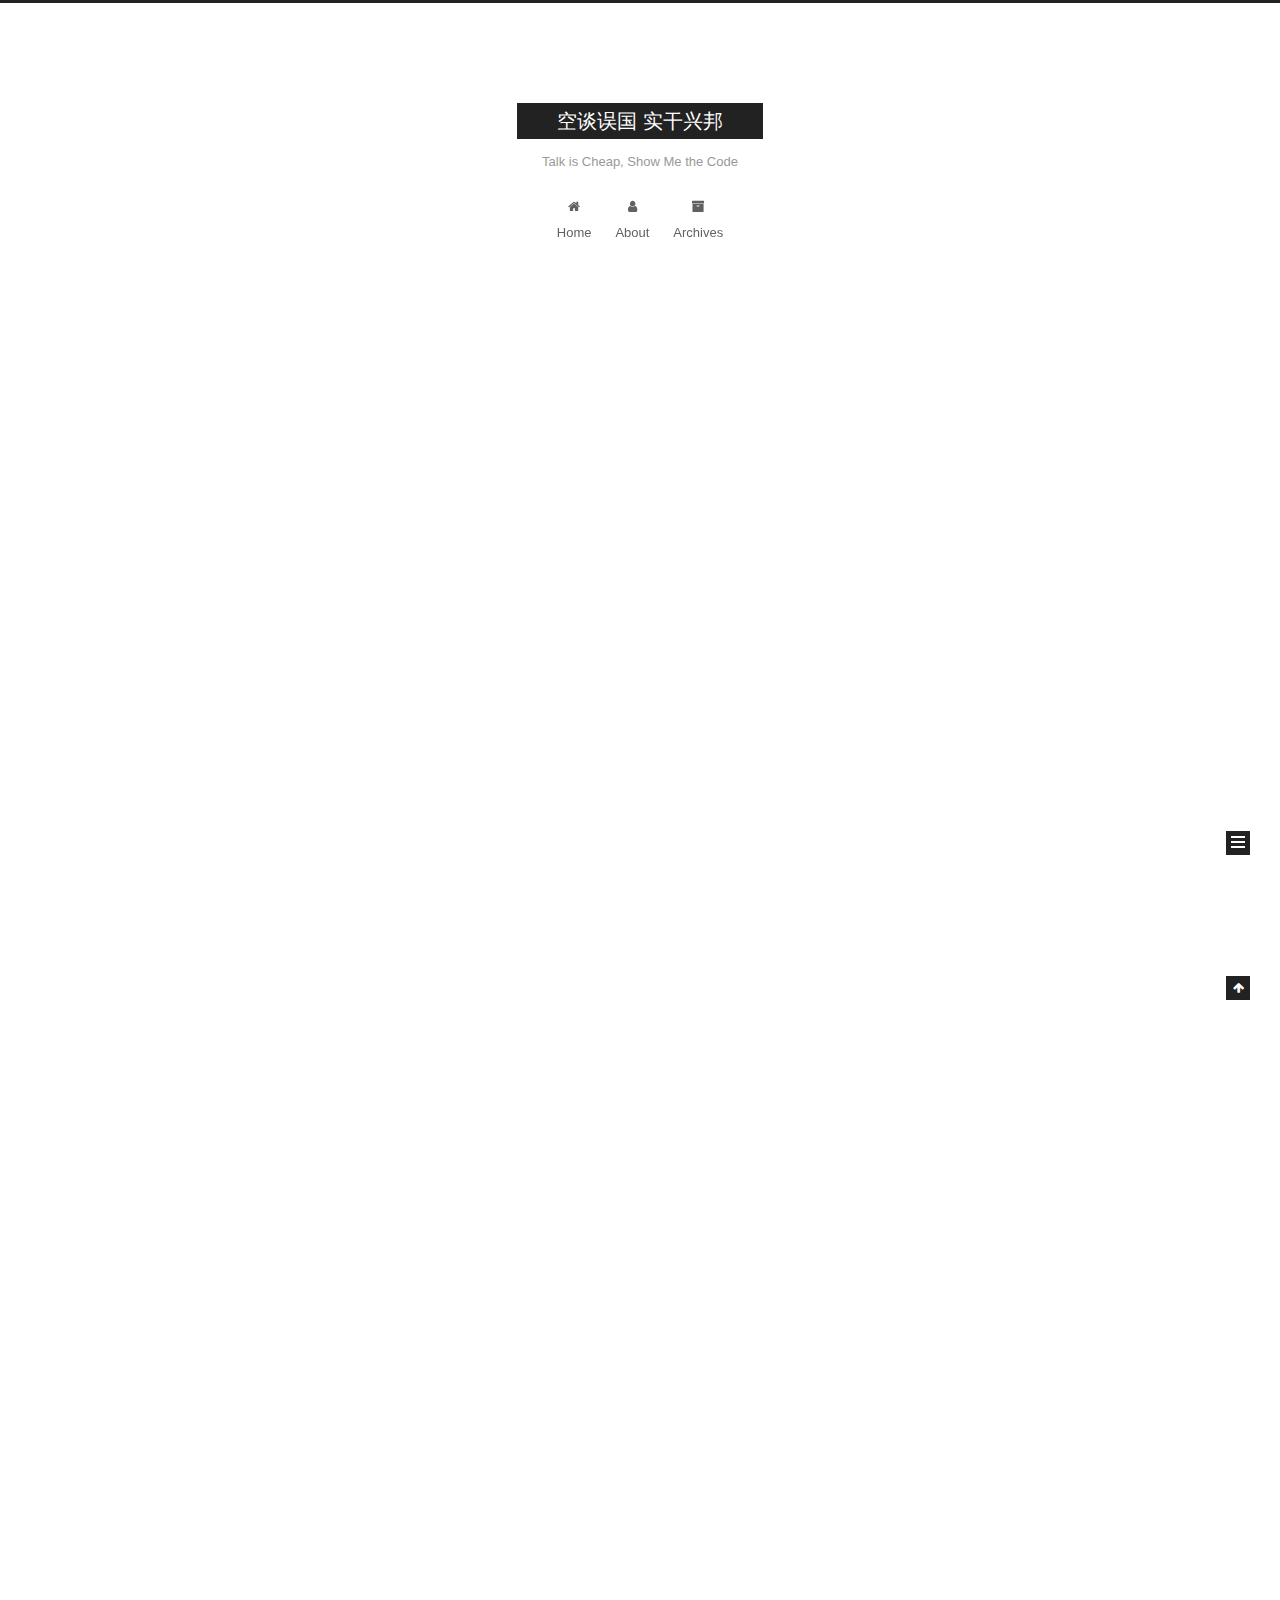
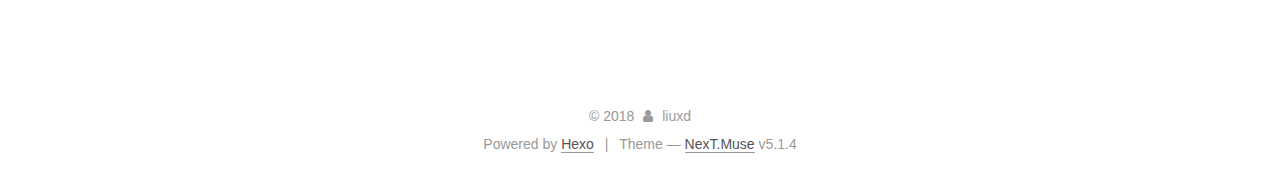
==== index.html @ ce214928 "Site updated: 2018-04-14 17:36:47" ====
<!DOCTYPE html>



  


<html class="theme-next muse use-motion" lang="">
<head>
  <meta charset="UTF-8"/>
<meta http-equiv="X-UA-Compatible" content="IE=edge" />
<meta name="viewport" content="width=device-width, initial-scale=1, maximum-scale=1"/>
<meta name="theme-color" content="#222">









<meta http-equiv="Cache-Control" content="no-transform" />
<meta http-equiv="Cache-Control" content="no-siteapp" />
















  
  
  <link href="/lib/fancybox/source/jquery.fancybox.css?v=2.1.5" rel="stylesheet" type="text/css" />







<link href="/lib/font-awesome/css/font-awesome.min.css?v=4.6.2" rel="stylesheet" type="text/css" />

<link href="/css/main.css?v=5.1.4" rel="stylesheet" type="text/css" />


  <link rel="apple-touch-icon" sizes="180x180" href="/images/apple-touch-icon-next.png?v=5.1.4">


  <link rel="icon" type="image/png" sizes="32x32" href="/images/favicon-32x32-next.png?v=5.1.4">


  <link rel="icon" type="image/png" sizes="16x16" href="/images/favicon-16x16-next.png?v=5.1.4">


  <link rel="mask-icon" href="/images/logo.svg?v=5.1.4" color="#222">





  <meta name="keywords" content="Hexo, NexT" />










<meta property="og:type" content="website">
<meta property="og:title" content="空谈误国 实干兴邦">
<meta property="og:url" content="https://github.com/LiuXiangdong/index.html">
<meta property="og:site_name" content="空谈误国 实干兴邦">
<meta property="og:locale" content="default">
<meta name="twitter:card" content="summary">
<meta name="twitter:title" content="空谈误国 实干兴邦">



<script type="text/javascript" id="hexo.configurations">
  var NexT = window.NexT || {};
  var CONFIG = {
    root: '/',
    scheme: 'Muse',
    version: '5.1.4',
    sidebar: {"position":"left","display":"post","offset":12,"b2t":false,"scrollpercent":false,"onmobile":false},
    fancybox: true,
    tabs: true,
    motion: {"enable":true,"async":false,"transition":{"post_block":"fadeIn","post_header":"slideDownIn","post_body":"slideDownIn","coll_header":"slideLeftIn","sidebar":"slideUpIn"}},
    duoshuo: {
      userId: '0',
      author: 'Author'
    },
    algolia: {
      applicationID: '',
      apiKey: '',
      indexName: '',
      hits: {"per_page":10},
      labels: {"input_placeholder":"Search for Posts","hits_empty":"We didn't find any results for the search: ${query}","hits_stats":"${hits} results found in ${time} ms"}
    }
  };
</script>



  <link rel="canonical" href="https://github.com/LiuXiangdong/"/>





  <title>空谈误国 实干兴邦</title>
  








</head>

<body itemscope itemtype="http://schema.org/WebPage" lang="default">

  
  
    
  

  <div class="container sidebar-position-left 
  page-home">
    <div class="headband"></div>

    <header id="header" class="header" itemscope itemtype="http://schema.org/WPHeader">
      <div class="header-inner"><div class="site-brand-wrapper">
  <div class="site-meta ">
    

    <div class="custom-logo-site-title">
      <a href="/"  class="brand" rel="start">
        <span class="logo-line-before"><i></i></span>
        <span class="site-title">空谈误国 实干兴邦</span>
        <span class="logo-line-after"><i></i></span>
      </a>
    </div>
      
        <p class="site-subtitle">Talk is Cheap, Show Me the Code</p>
      
  </div>

  <div class="site-nav-toggle">
    <button>
      <span class="btn-bar"></span>
      <span class="btn-bar"></span>
      <span class="btn-bar"></span>
    </button>
  </div>
</div>

<nav class="site-nav">
  

  
    <ul id="menu" class="menu">
      
        
        <li class="menu-item menu-item-home">
          <a href="/" rel="section">
            
              <i class="menu-item-icon fa fa-fw fa-home"></i> <br />
            
            Home
          </a>
        </li>
      
        
        <li class="menu-item menu-item-about">
          <a href="/about/" rel="section">
            
              <i class="menu-item-icon fa fa-fw fa-user"></i> <br />
            
            About
          </a>
        </li>
      
        
        <li class="menu-item menu-item-archives">
          <a href="/archives/" rel="section">
            
              <i class="menu-item-icon fa fa-fw fa-archive"></i> <br />
            
            Archives
          </a>
        </li>
      

      
    </ul>
  

  
</nav>



 </div>
    </header>

    <main id="main" class="main">
      <div class="main-inner">
        <div class="content-wrap">
          <div id="content" class="content">
            
  <section id="posts" class="posts-expand">
    
      

  

  
  
  

  <article class="post post-type-normal" itemscope itemtype="http://schema.org/Article">
  
  
  
  <div class="post-block">
    <link itemprop="mainEntityOfPage" href="https://github.com/LiuXiangdong/2018/04/14/okhttp-cache-01/">

    <span hidden itemprop="author" itemscope itemtype="http://schema.org/Person">
      <meta itemprop="name" content="liuxd">
      <meta itemprop="description" content="">
      <meta itemprop="image" content="/images/avatar.gif">
    </span>

    <span hidden itemprop="publisher" itemscope itemtype="http://schema.org/Organization">
      <meta itemprop="name" content="空谈误国 实干兴邦">
    </span>

    
      <header class="post-header">

        
        
          <h1 class="post-title" itemprop="name headline">
                
                <a class="post-title-link" href="/2018/04/14/okhttp-cache-01/" itemprop="url">okhttp-cache-01</a></h1>
        

        <div class="post-meta">
          <span class="post-time">
            
              <span class="post-meta-item-icon">
                <i class="fa fa-calendar-o"></i>
              </span>
              
                <span class="post-meta-item-text">Posted on</span>
              
              <time title="Post created" itemprop="dateCreated datePublished" datetime="2018-04-14T17:04:13+08:00">
                2018-04-14
              </time>
            

            

            
          </span>

          

          
            
          

          
          

          

          

          

        </div>
      </header>
    

    
    
    
    <div class="post-body" itemprop="articleBody">

      
      

      
        
          
            <hr>
<h2 id="title-OkHttp中的缓存（一）"><a href="#title-OkHttp中的缓存（一）" class="headerlink" title="title: OkHttp中的缓存（一）"></a>title: OkHttp中的缓存（一）</h2><blockquote>
<p>这篇文章是基于3.10.0版本的<a href="https://github.com/square/okhttp">OkHttp</a>缓存在Android系统上的使用分析，如有错误或不恰当的地方，真诚希望大家指出。也是我在博客中的第一篇文章，如有关于排版问题，也请大家不吝赐教</p>
</blockquote>
<h2 id="OkHttp缓存的基本使用："><a href="#OkHttp缓存的基本使用：" class="headerlink" title="OkHttp缓存的基本使用："></a>OkHttp缓存的基本使用：</h2><p>希望在OkHttp中开启缓存，只需要在构造OkHttpClient的时候创建一个Cache对象就可以了：<br><figure class="highlight java"><table><tr><td class="gutter"><pre><span class="line">1</span><br><span class="line">2</span><br><span class="line">3</span><br><span class="line">4</span><br></pre></td><td class="code"><pre><span class="line">……</span><br><span class="line">builder.cache(<span class="keyword">new</span> Cache(File directory, <span class="keyword">long</span> maxSize));</span><br><span class="line">……</span><br><span class="line">builder.build();</span><br></pre></td></tr></table></figure></p>
<p>在创建Cache对象的时候，构造器要传入两个参数</p>
<blockquote>
<p>1、directory：缓存响应存储到的文件夹；<br>2、maxSize：缓存响应数量最大值。</p>
</blockquote>
<p>你可以将缓存的位置指定为内部存储，或外部存储（<strong>外部存储需要考虑权限相关限制</strong>，而且不晓得会不会有人将缓存设置在外部存储上）</p>
<h2 id="OkHttp缓存概况"><a href="#OkHttp缓存概况" class="headerlink" title="OkHttp缓存概况"></a>OkHttp缓存概况</h2><p>OkHttp中的缓存功能主要由CacheInterceptor、CacheStrategy、Cache、DiskLruCache这几个类提供。</p>
<ul>
<li>CacheInterceptor作为OkHttp中的几个重要的拦截器之一，负责从缓存中读取数据、联网请求数据、联网验证缓存数据等等的整体流程。</li>
<li>CacheStrategy具有判断缓存的响应对于新的请求是否可用等功能。</li>
<li>Cache是与真正的缓存文件存储DiskLruCache打交道，并负责进行一些数据的统计，如写缓存成功次数、写缓存中断次数、网络请求次数、命中次数、请求次数。</li>
<li>DiskLruCache具有将缓存写入到文件中等功能。</li>
</ul>
<p>在阅读源码之前，我们可以自己考虑一下，如果自己设计一个HTTP缓存的功能，它应该包含哪些基本功能和流程。<br>首先，要缓存响应并且当应用重新启动的时候，响应还不能消失，所以响应不能缓存在内存中，我们需要将文件持久化到设备中，作为文件进行存储是我们的一个选择。我们可以选择将所有的响应都缓存到一个文件中去，但是这样解析起来有难度，而且不利于单个响应的删除和更新，所以我们需要采用将每个响应缓存到不同的文件中去这种方式。<br>当我们希望在缓存中查找某个请求对应的响应的时候，我们希望可以快速定位到某个文件，而遍历缓存位置的所有文件是个不怎么高效的办法，所以我们希望在查找缓存之前，先把我们已经缓存的响应以某种方式映射到内存中的Map中去。而我们的缓存也不是无限大的，所以我们倾向于缓存一个最大数量的响应。事实上OkHttp也是这样做的，在上边的Cache中第二个参数maxSize就指定了缓存大小，也就是能缓存的响应数量最大值。那这样的话，当缓存已经达到极限，如果有新的响应需要缓存，那么我们势必会将缓存中现有的响应删除一个，而究竟删除哪一个一般是采用LRU算法，也就是删除最近最久未使用的那一个。既是个Map，也支持LRU算法，那么这个Map的类型应该是个LinkedHashMap。<br>接下来我们就可以通过这个LinkedHashMap快速定位到缓存的响应啦。不过，就算我们获取到了缓存的响应，也不一定就直接可以使用，因为缓存的响应可能已经不可使用了，关于缓存是否可用的定义可以参考RFC7234。如果缓存的响应不可用，我们还需要联网去获取最新的响应。所以我们需要有个辅助类来判断缓存的响应是否可用。<br>嗯，大致的流程就是这样啦，然后我们再注意一些细节，一个HTTP的缓存就诞生啦。<br><img src="okhttp-cache-01/okhttp-cache-01-01.jpg" alt="image"><br><img src="okhttp-cache-01/okhttp-cache-01-02.jpg" alt="image"><br><img src="okhttp-cache-01/okhttp-cache-01-03.jpg" alt="image"></p>
<blockquote>
<p>哈哈，图片来自网络，侵删。</p>
</blockquote>
<p>然后，我们深入OkHttp的源码，看看这些细节。</p>

          
        
      
    </div>
    
    
    

    

    

    

    <footer class="post-footer">
      

      

      

      
      
        <div class="post-eof"></div>
      
    </footer>
  </div>
  
  
  
  </article>


    
      

  

  
  
  

  <article class="post post-type-normal" itemscope itemtype="http://schema.org/Article">
  
  
  
  <div class="post-block">
    <link itemprop="mainEntityOfPage" href="https://github.com/LiuXiangdong/2018/04/13/hello-world/">

    <span hidden itemprop="author" itemscope itemtype="http://schema.org/Person">
      <meta itemprop="name" content="liuxd">
      <meta itemprop="description" content="">
      <meta itemprop="image" content="/images/avatar.gif">
    </span>

    <span hidden itemprop="publisher" itemscope itemtype="http://schema.org/Organization">
      <meta itemprop="name" content="空谈误国 实干兴邦">
    </span>

    
      <header class="post-header">

        
        
          <h1 class="post-title" itemprop="name headline">
                
                <a class="post-title-link" href="/2018/04/13/hello-world/" itemprop="url">Hello World</a></h1>
        

        <div class="post-meta">
          <span class="post-time">
            
              <span class="post-meta-item-icon">
                <i class="fa fa-calendar-o"></i>
              </span>
              
                <span class="post-meta-item-text">Posted on</span>
              
              <time title="Post created" itemprop="dateCreated datePublished" datetime="2018-04-13T23:37:17+08:00">
                2018-04-13
              </time>
            

            

            
          </span>

          

          
            
          

          
          

          

          

          

        </div>
      </header>
    

    
    
    
    <div class="post-body" itemprop="articleBody">

      
      

      
        
          
            <p>Welcome to <a href="https://hexo.io/" target="_blank" rel="noopener">Hexo</a>! This is your very first post. Check <a href="https://hexo.io/docs/" target="_blank" rel="noopener">documentation</a> for more info. If you get any problems when using Hexo, you can find the answer in <a href="https://hexo.io/docs/troubleshooting.html" target="_blank" rel="noopener">troubleshooting</a> or you can ask me on <a href="https://github.com/hexojs/hexo/issues">GitHub</a>.</p>
<h2 id="Quick-Start"><a href="#Quick-Start" class="headerlink" title="Quick Start"></a>Quick Start</h2><h3 id="Create-a-new-post"><a href="#Create-a-new-post" class="headerlink" title="Create a new post"></a>Create a new post</h3><figure class="highlight bash"><table><tr><td class="gutter"><pre><span class="line">1</span><br></pre></td><td class="code"><pre><span class="line">$ hexo new <span class="string">"My New Post"</span></span><br></pre></td></tr></table></figure>
<p>More info: <a href="https://hexo.io/docs/writing.html" target="_blank" rel="noopener">Writing</a></p>
<h3 id="Run-server"><a href="#Run-server" class="headerlink" title="Run server"></a>Run server</h3><figure class="highlight bash"><table><tr><td class="gutter"><pre><span class="line">1</span><br></pre></td><td class="code"><pre><span class="line">$ hexo server</span><br></pre></td></tr></table></figure>
<p>More info: <a href="https://hexo.io/docs/server.html" target="_blank" rel="noopener">Server</a></p>
<h3 id="Generate-static-files"><a href="#Generate-static-files" class="headerlink" title="Generate static files"></a>Generate static files</h3><figure class="highlight bash"><table><tr><td class="gutter"><pre><span class="line">1</span><br></pre></td><td class="code"><pre><span class="line">$ hexo generate</span><br></pre></td></tr></table></figure>
<p>More info: <a href="https://hexo.io/docs/generating.html" target="_blank" rel="noopener">Generating</a></p>
<h3 id="Deploy-to-remote-sites"><a href="#Deploy-to-remote-sites" class="headerlink" title="Deploy to remote sites"></a>Deploy to remote sites</h3><figure class="highlight bash"><table><tr><td class="gutter"><pre><span class="line">1</span><br></pre></td><td class="code"><pre><span class="line">$ hexo deploy</span><br></pre></td></tr></table></figure>
<p>More info: <a href="https://hexo.io/docs/deployment.html" target="_blank" rel="noopener">Deployment</a></p>

          
        
      
    </div>
    
    
    

    

    

    

    <footer class="post-footer">
      

      

      

      
      
        <div class="post-eof"></div>
      
    </footer>
  </div>
  
  
  
  </article>


    
  </section>

  


          </div>
          


          

        </div>
        
          
  
  <div class="sidebar-toggle">
    <div class="sidebar-toggle-line-wrap">
      <span class="sidebar-toggle-line sidebar-toggle-line-first"></span>
      <span class="sidebar-toggle-line sidebar-toggle-line-middle"></span>
      <span class="sidebar-toggle-line sidebar-toggle-line-last"></span>
    </div>
  </div>

  <aside id="sidebar" class="sidebar">
    
    <div class="sidebar-inner">

      

      

      <section class="site-overview-wrap sidebar-panel sidebar-panel-active">
        <div class="site-overview">
          <div class="site-author motion-element" itemprop="author" itemscope itemtype="http://schema.org/Person">
            
              <p class="site-author-name" itemprop="name">liuxd</p>
              <p class="site-description motion-element" itemprop="description"></p>
          </div>

          <nav class="site-state motion-element">

            
              <div class="site-state-item site-state-posts">
              
                <a href="/archives/">
              
                  <span class="site-state-item-count">2</span>
                  <span class="site-state-item-name">posts</span>
                </a>
              </div>
            

            

            

          </nav>

          

          
            <div class="links-of-author motion-element">
                
                  <span class="links-of-author-item">
                    <a href="https://github.com/LiuXiangdong" target="_blank" title="GitHub">
                      
                        <i class="fa fa-fw fa-github"></i>GitHub</a>
                  </span>
                
            </div>
          

          
          

          
          

          

        </div>
      </section>

      

      

    </div>
  </aside>


        
      </div>
    </main>

    <footer id="footer" class="footer">
      <div class="footer-inner">
        <div class="copyright">&copy; <span itemprop="copyrightYear">2018</span>
  <span class="with-love">
    <i class="fa fa-user"></i>
  </span>
  <span class="author" itemprop="copyrightHolder">liuxd</span>

  
</div>


  <div class="powered-by">Powered by <a class="theme-link" target="_blank" href="https://hexo.io">Hexo</a></div>



  <span class="post-meta-divider">|</span>



  <div class="theme-info">Theme &mdash; <a class="theme-link" target="_blank" href="https://github.com/iissnan/hexo-theme-next">NexT.Muse</a> v5.1.4</div>




        







        
      </div>
    </footer>

    
      <div class="back-to-top">
        <i class="fa fa-arrow-up"></i>
        
      </div>
    

    

  </div>

  

<script type="text/javascript">
  if (Object.prototype.toString.call(window.Promise) !== '[object Function]') {
    window.Promise = null;
  }
</script>









  












  
  
    <script type="text/javascript" src="/lib/jquery/index.js?v=2.1.3"></script>
  

  
  
    <script type="text/javascript" src="/lib/fastclick/lib/fastclick.min.js?v=1.0.6"></script>
  

  
  
    <script type="text/javascript" src="/lib/jquery_lazyload/jquery.lazyload.js?v=1.9.7"></script>
  

  
  
    <script type="text/javascript" src="/lib/velocity/velocity.min.js?v=1.2.1"></script>
  

  
  
    <script type="text/javascript" src="/lib/velocity/velocity.ui.min.js?v=1.2.1"></script>
  

  
  
    <script type="text/javascript" src="/lib/fancybox/source/jquery.fancybox.pack.js?v=2.1.5"></script>
  


  


  <script type="text/javascript" src="/js/src/utils.js?v=5.1.4"></script>

  <script type="text/javascript" src="/js/src/motion.js?v=5.1.4"></script>



  
  

  

  


  <script type="text/javascript" src="/js/src/bootstrap.js?v=5.1.4"></script>



  


  




	





  





  












  





  

  

  

  
  

  

  

  

</body>
</html>
---- css/main.css ----
/* normalize.css v3.0.2 | MIT License | git.io/normalize */
html {
  font-family: sans-serif; /* 1 */
  -ms-text-size-adjust: 100%; /* 2 */
  -webkit-text-size-adjust: 100%; /* 2 */
}
body {
  margin: 0;
}
article,
aside,
details,
figcaption,
figure,
footer,
header,
hgroup,
main,
menu,
nav,
section,
summary {
  display: block;
}
audio,
canvas,
progress,
video {
  display: inline-block; /* 1 */
  vertical-align: baseline; /* 2 */
}
audio:not([controls]) {
  display: none;
  height: 0;
}
[hidden],
template {
  display: none;
}
a {
  background-color: transparent;
}
a:active,
a:hover {
  outline: 0;
}
abbr[title] {
  border-bottom: 1px dotted;
}
b,
strong {
  font-weight: bold;
}
dfn {
  font-style: italic;
}
h1 {
  font-size: 2em;
  margin: 0.67em 0;
}
mark {
  background: #ff0;
  color: #000;
}
small {
  font-size: 80%;
}
sub,
sup {
  font-size: 75%;
  line-height: 0;
  position: relative;
  vertical-align: baseline;
}
sup {
  top: -0.5em;
}
sub {
  bottom: -0.25em;
}
img {
  border: 0;
}
svg:not(:root) {
  overflow: hidden;
}
figure {
  margin: 1em 40px;
}
hr {
  -moz-box-sizing: content-box;
  box-sizing: content-box;
  height: 0;
}
pre {
  overflow: auto;
}
code,
kbd,
pre,
samp {
  font-family: monospace, monospace;
  font-size: 1em;
}
button,
input,
optgroup,
select,
textarea {
  color: inherit; /* 1 */
  font: inherit; /* 2 */
  margin: 0; /* 3 */
}
button {
  overflow: visible;
}
button,
select {
  text-transform: none;
}
button,
html input[type="button"],
input[type="reset"],
input[type="submit"] {
  -webkit-appearance: button; /* 2 */
  cursor: pointer; /* 3 */
}
button[disabled],
html input[disabled] {
  cursor: default;
}
button::-moz-focus-inner,
input::-moz-focus-inner {
  border: 0;
  padding: 0;
}
input {
  line-height: normal;
}
input[type="checkbox"],
input[type="radio"] {
  box-sizing: border-box; /* 1 */
  padding: 0; /* 2 */
}
input[type="number"]::-webkit-inner-spin-button,
input[type="number"]::-webkit-outer-spin-button {
  height: auto;
}
input[type="search"] {
  -webkit-appearance: textfield; /* 1 */
  -moz-box-sizing: content-box;
  -webkit-box-sizing: content-box; /* 2 */
  box-sizing: content-box;
}
input[type="search"]::-webkit-search-cancel-button,
input[type="search"]::-webkit-search-decoration {
  -webkit-appearance: none;
}
fieldset {
  border: 1px solid #c0c0c0;
  margin: 0 2px;
  padding: 0.35em 0.625em 0.75em;
}
legend {
  border: 0; /* 1 */
  padding: 0; /* 2 */
}
textarea {
  overflow: auto;
}
optgroup {
  font-weight: bold;
}
table {
  border-collapse: collapse;
  border-spacing: 0;
}
td,
th {
  padding: 0;
}
::selection {
  background: #262a30;
  color: #fff;
}
body {
  position: relative;
  font-family: 'Lato', "PingFang SC", "Microsoft YaHei", sans-serif;
  font-size: 14px;
  line-height: 2;
  color: #555;
  background: #fff;
}
@media (max-width: 767px) {
  body {
    padding-right: 0 !important;
  }
}
@media (min-width: 768px) and (max-width: 991px) {
  body {
    padding-right: 0 !important;
  }
}
@media (min-width: 1600px) {
  body {
    font-size: 16px;
  }
}
h1,
h2,
h3,
h4,
h5,
h6 {
  margin: 0;
  padding: 0;
  font-weight: bold;
  line-height: 1.5;
  font-family: 'Lato', "PingFang SC", "Microsoft YaHei", sans-serif;
}
h2,
h3,
h4,
h5,
h6 {
  margin: 20px 0 15px;
}
h1 {
  font-size: 22px;
}
@media (max-width: 767px) {
  h1 {
    font-size: 18px;
  }
}
h2 {
  font-size: 20px;
}
@media (max-width: 767px) {
  h2 {
    font-size: 16px;
  }
}
h3 {
  font-size: 18px;
}
@media (max-width: 767px) {
  h3 {
    font-size: 14px;
  }
}
h4 {
  font-size: 16px;
}
@media (max-width: 767px) {
  h4 {
    font-size: 12px;
  }
}
h5 {
  font-size: 14px;
}
@media (max-width: 767px) {
  h5 {
    font-size: 10px;
  }
}
h6 {
  font-size: 12px;
}
@media (max-width: 767px) {
  h6 {
    font-size: 8px;
  }
}
p {
  margin: 0 0 20px 0;
}
a {
  color: #555;
  text-decoration: none;
  outline: none;
  border-bottom: 1px solid #999;
  word-wrap: break-word;
}
a:hover {
  color: #222;
  border-bottom-color: #222;
}
blockquote {
  margin: 0;
  padding: 0;
}
img {
  display: block;
  margin: auto;
  max-width: 100%;
  height: auto;
}
hr {
  margin: 40px 0;
  height: 3px;
  border: none;
  background-color: #ddd;
  background-image: repeating-linear-gradient(-45deg, #fff, #fff 4px, transparent 4px, transparent 8px);
}
blockquote {
  padding: 0 15px;
  color: #666;
  border-left: 4px solid #ddd;
}
blockquote cite::before {
  content: "-";
  padding: 0 5px;
}
dt {
  font-weight: 700;
}
dd {
  margin: 0;
  padding: 0;
}
kbd {
  border: 1px solid #ccc;
  border-radius: 0.2em;
  box-shadow: 0.1em 0.1em 0.2em rgba(0,0,0,0.1);
  background-color: #f9f9f9;
  font-family: inherit;
  background-image: -webkit-linear-gradient(top, #eee, #fff, #eee);
  padding: 0.1em 0.3em;
  white-space: nowrap;
}
.text-left {
  text-align: left;
}
.text-center {
  text-align: center;
}
.text-right {
  text-align: right;
}
.text-justify {
  text-align: justify;
}
.text-nowrap {
  white-space: nowrap;
}
.text-lowercase {
  text-transform: lowercase;
}
.text-uppercase {
  text-transform: uppercase;
}
.text-capitalize {
  text-transform: capitalize;
}
.center-block {
  display: block;
  margin-left: auto;
  margin-right: auto;
}
.clearfix:before,
.clearfix:after {
  content: " ";
  display: table;
}
.clearfix:after {
  clear: both;
}
.pullquote {
  width: 45%;
}
.pullquote.left {
  float: left;
  margin-left: 5px;
  margin-right: 10px;
}
.pullquote.right {
  float: right;
  margin-left: 10px;
  margin-right: 5px;
}
.affix.affix.affix {
  position: fixed;
}
.translation {
  margin-top: -20px;
  font-size: 14px;
  color: #999;
}
.scrollbar-measure {
  width: 100px;
  height: 100px;
  overflow: scroll;
  position: absolute;
  top: -9999px;
}
.use-motion .motion-element {
  opacity: 0;
}
table {
  margin: 20px 0;
  width: 100%;
  border-collapse: collapse;
  border-spacing: 0;
  border: 1px solid #ddd;
  font-size: 14px;
  table-layout: fixed;
  word-wrap: break-all;
}
table>tbody>tr:nth-of-type(odd) {
  background-color: #f9f9f9;
}
table>tbody>tr:hover {
  background-color: #f5f5f5;
}
caption,
th,
td {
  padding: 8px;
  text-align: left;
  vertical-align: middle;
  font-weight: normal;
}
th,
td {
  border-bottom: 3px solid #ddd;
  border-right: 1px solid #eee;
}
th {
  padding-bottom: 10px;
  font-weight: 700;
}
td {
  border-bottom-width: 1px;
}
html,
body {
  height: 100%;
}
.container {
  position: relative;
  min-height: 100%;
}
.header-inner {
  margin: 0 auto;
  padding: 100px 0 70px;
  width: 700px;
}
@media (min-width: 1600px) {
  .container .header-inner {
    width: 900px;
  }
}
.main {
  padding-bottom: 150px;
}
.main-inner {
  margin: 0 auto;
  width: 700px;
}
@media (min-width: 1600px) {
  .container .main-inner {
    width: 900px;
  }
}
.footer {
  position: absolute;
  left: 0;
  bottom: 0;
  width: 100%;
  min-height: 50px;
}
.footer-inner {
  box-sizing: border-box;
  margin: 20px auto;
  width: 700px;
}
@media (min-width: 1600px) {
  .container .footer-inner {
    width: 900px;
  }
}
pre,
.highlight {
  overflow: auto;
  margin: 20px 0;
  padding: 0;
  font-size: 13px;
  color: #4d4d4c;
  background: #f7f7f7;
  line-height: 1.6;
}
pre,
code {
  font-family: consolas, Menlo, "PingFang SC", "Microsoft YaHei", monospace;
}
code {
  padding: 2px 4px;
  word-wrap: break-word;
  color: #555;
  background: #eee;
  border-radius: 3px;
  font-size: 13px;
}
pre {
  padding: 10px;
}
pre code {
  padding: 0;
  color: #4d4d4c;
  background: none;
  text-shadow: none;
}
.highlight {
  border-radius: 1px;
}
.highlight pre {
  border: none;
  margin: 0;
  padding: 10px 0;
}
.highlight table {
  margin: 0;
  width: auto;
  border: none;
}
.highlight td {
  border: none;
  padding: 0;
}
.highlight figcaption {
  font-size: 1em;
  color: #4d4d4c;
  line-height: 1em;
  margin-bottom: 1em;
}
.highlight figcaption:before,
.highlight figcaption:after {
  content: " ";
  display: table;
}
.highlight figcaption:after {
  clear: both;
}
.highlight figcaption a {
  float: right;
  color: #4d4d4c;
}
.highlight figcaption a:hover {
  border-bottom-color: #4d4d4c;
}
.highlight .gutter pre {
  padding-left: 10px;
  padding-right: 10px;
  color: #869194;
  text-align: right;
  background-color: #eff2f3;
}
.highlight .code pre {
  width: 100%;
  padding-left: 10px;
  padding-right: 10px;
  background-color: #f7f7f7;
}
.highlight .line {
  height: 20px;
}
.gutter {
  -webkit-user-select: none;
  -moz-user-select: none;
  -ms-user-select: none;
  user-select: none;
}
.gist table {
  width: auto;
}
.gist table td {
  border: none;
}
pre .deletion {
  background: #fdd;
}
pre .addition {
  background: #dfd;
}
pre .meta {
  color: #8959a8;
}
pre .comment {
  color: #8e908c;
}
pre .variable,
pre .attribute,
pre .tag,
pre .regexp,
pre .ruby .constant,
pre .xml .tag .title,
pre .xml .pi,
pre .xml .doctype,
pre .html .doctype,
pre .css .id,
pre .css .class,
pre .css .pseudo {
  color: #c82829;
}
pre .number,
pre .preprocessor,
pre .built_in,
pre .literal,
pre .params,
pre .constant,
pre .command {
  color: #f5871f;
}
pre .ruby .class .title,
pre .css .rules .attribute,
pre .string,
pre .value,
pre .inheritance,
pre .header,
pre .ruby .symbol,
pre .xml .cdata,
pre .special,
pre .number,
pre .formula {
  color: #718c00;
}
pre .title,
pre .css .hexcolor {
  color: #3e999f;
}
pre .function,
pre .python .decorator,
pre .python .title,
pre .ruby .function .title,
pre .ruby .title .keyword,
pre .perl .sub,
pre .javascript .title,
pre .coffeescript .title {
  color: #4271ae;
}
pre .keyword,
pre .javascript .function {
  color: #8959a8;
}
.full-image.full-image.full-image.full-image {
  border: none;
  max-width: 100%;
  width: auto;
  margin: 20px auto 25px;
}
@media (min-width: 992px) {
  .full-image.full-image.full-image.full-image {
    max-width: none;
    width: 110%;
    margin: 25px -5%;
  }
}
.blockquote-center,
.page-home .post-type-quote blockquote,
.page-post-detail .post-type-quote blockquote {
  position: relative;
  margin: 40px 0;
  padding: 0;
  border-left: none;
  text-align: center;
}
.blockquote-center::before,
.page-home .post-type-quote blockquote::before,
.page-post-detail .post-type-quote blockquote::before,
.blockquote-center::after,
.page-home .post-type-quote blockquote::after,
.page-post-detail .post-type-quote blockquote::after {
  position: absolute;
  content: ' ';
  display: block;
  width: 100%;
  height: 24px;
  opacity: 0.2;
  background-repeat: no-repeat;
  background-position: 0 -6px;
  background-size: 22px 22px;
}
.blockquote-center::before,
.page-home .post-type-quote blockquote::before,
.page-post-detail .post-type-quote blockquote::before {
  top: -20px;
  background-image: url("../images/quote-l.svg");
  border-top: 1px solid #ccc;
}
.blockquote-center::after,
.page-home .post-type-quote blockquote::after,
.page-post-detail .post-type-quote blockquote::after {
  bottom: -20px;
  background-image: url("../images/quote-r.svg");
  border-bottom: 1px solid #ccc;
  background-position: 100% 8px;
}
.blockquote-center p,
.page-home .post-type-quote blockquote p,
.page-post-detail .post-type-quote blockquote p,
.blockquote-center div,
.page-home .post-type-quote blockquote div,
.page-post-detail .post-type-quote blockquote div {
  text-align: center;
}
.post .post-body .group-picture img {
  box-sizing: border-box;
  padding: 0 3px;
  border: none;
}
.post .group-picture-row {
  overflow: hidden;
  margin-top: 6px;
}
.post .group-picture-row:first-child {
  margin-top: 0;
}
.post .group-picture-column {
  float: left;
}
.page-post-detail .post-body .group-picture-column {
  float: none;
  margin-top: 10px;
  width: auto !important;
}
.page-post-detail .post-body .group-picture-column img {
  margin: 0 auto;
}
.page-archive .group-picture-container {
  overflow: hidden;
}
.page-archive .group-picture-row {
  float: left;
}
.page-archive .group-picture-row:first-child {
  margin-top: 6px;
}
.page-archive .group-picture-column {
  max-width: 150px;
  max-height: 150px;
}
.post-body .note {
  position: relative;
  padding: 15px;
  margin-bottom: 20px;
  border: 1px solid #eee;
  border-left-width: 5px;
  border-radius: 3px;
}
.post-body .note h2,
.post-body .note h3,
.post-body .note h4,
.post-body .note h5,
.post-body .note h6 {
  margin-top: 0;
  margin-bottom: 0;
  border-bottom: initial;
  padding-top: 0 !important;
}
.post-body .note p:first-child,
.post-body .note ul:first-child,
.post-body .note ol:first-child,
.post-body .note table:first-child,
.post-body .note pre:first-child,
.post-body .note blockquote:first-child {
  margin-top: 0;
}
.post-body .note p:last-child,
.post-body .note ul:last-child,
.post-body .note ol:last-child,
.post-body .note table:last-child,
.post-body .note pre:last-child,
.post-body .note blockquote:last-child {
  margin-bottom: 0;
}
.post-body .note.default {
  border-left-color: #777;
}
.post-body .note.default h2,
.post-body .note.default h3,
.post-body .note.default h4,
.post-body .note.default h5,
.post-body .note.default h6 {
  color: #777;
}
.post-body .note.primary {
  border-left-color: #6f42c1;
}
.post-body .note.primary h2,
.post-body .note.primary h3,
.post-body .note.primary h4,
.post-body .note.primary h5,
.post-body .note.primary h6 {
  color: #6f42c1;
}
.post-body .note.info {
  border-left-color: #428bca;
}
.post-body .note.info h2,
.post-body .note.info h3,
.post-body .note.info h4,
.post-body .note.info h5,
.post-body .note.info h6 {
  color: #428bca;
}
.post-body .note.success {
  border-left-color: #5cb85c;
}
.post-body .note.success h2,
.post-body .note.success h3,
.post-body .note.success h4,
.post-body .note.success h5,
.post-body .note.success h6 {
  color: #5cb85c;
}
.post-body .note.warning {
  border-left-color: #f0ad4e;
}
.post-body .note.warning h2,
.post-body .note.warning h3,
.post-body .note.warning h4,
.post-body .note.warning h5,
.post-body .note.warning h6 {
  color: #f0ad4e;
}
.post-body .note.danger {
  border-left-color: #d9534f;
}
.post-body .note.danger h2,
.post-body .note.danger h3,
.post-body .note.danger h4,
.post-body .note.danger h5,
.post-body .note.danger h6 {
  color: #d9534f;
}
.post-body .label {
  display: inline;
  padding: 0 2px;
  white-space: nowrap;
}
.post-body .label.default {
  background-color: #f0f0f0;
}
.post-body .label.primary {
  background-color: #efe6f7;
}
.post-body .label.info {
  background-color: #e5f2f8;
}
.post-body .label.success {
  background-color: #e7f4e9;
}
.post-body .label.warning {
  background-color: #fcf6e1;
}
.post-body .label.danger {
  background-color: #fae8eb;
}
.post-body .tabs {
  position: relative;
  display: block;
  margin-bottom: 20px;
  padding-top: 10px;
}
.post-body .tabs ul.nav-tabs {
  margin: 0;
  padding: 0;
  display: flex;
  margin-bottom: -1px;
}
@media (max-width: 413px) {
  .post-body .tabs ul.nav-tabs {
    display: block;
    margin-bottom: 5px;
  }
}
.post-body .tabs ul.nav-tabs li.tab {
  list-style-type: none !important;
  margin: 0 0.25em 0 0;
  border-top: 3px solid transparent;
  border-left: 1px solid transparent;
  border-right: 1px solid transparent;
}
@media (max-width: 413px) {
  .post-body .tabs ul.nav-tabs li.tab {
    margin: initial;
    border-top: 1px solid transparent;
    border-left: 3px solid transparent;
    border-right: 1px solid transparent;
    border-bottom: 1px solid transparent;
  }
}
.post-body .tabs ul.nav-tabs li.tab a {
  outline: 0;
  border-bottom: initial;
  display: block;
  line-height: 1.8em;
  padding: 0.25em 0.75em;
  transition-duration: 0.2s;
  transition-timing-function: ease-out;
  transition-delay: 0s;
}
.post-body .tabs ul.nav-tabs li.tab a i {
  width: 1.285714285714286em;
}
.post-body .tabs ul.nav-tabs li.tab.active {
  border-top: 3px solid #fc6423;
  border-left: 1px solid #ddd;
  border-right: 1px solid #ddd;
  background-color: #fff;
}
@media (max-width: 413px) {
  .post-body .tabs ul.nav-tabs li.tab.active {
    border-top: 1px solid #ddd;
    border-left: 3px solid #fc6423;
    border-right: 1px solid #ddd;
    border-bottom: 1px solid #ddd;
  }
}
.post-body .tabs ul.nav-tabs li.tab.active a {
  cursor: default;
  color: #555;
}
.post-body .tabs .tab-content {
  background-color: #fff;
}
.post-body .tabs .tab-content .tab-pane {
  border: 1px solid #ddd;
  padding: 20px 20px 0 20px;
}
.post-body .tabs .tab-content .tab-pane:not(.active) {
  display: none !important;
}
.post-body .tabs .tab-content .tab-pane.active {
  display: block !important;
}
.btn {
  display: inline-block;
  padding: 0 20px;
  font-size: 14px;
  color: #fff;
  background: #222;
  border: 2px solid #222;
  text-decoration: none;
  border-radius: 0;
  transition-property: background-color;
  transition-duration: 0.2s;
  transition-timing-function: ease-in-out;
  transition-delay: 0s;
  line-height: 2;
}
.btn:hover {
  border-color: #222;
  color: #222;
  background: #fff;
}
.btn +.btn {
  margin: 0 0 8px 8px;
}
.btn .fa-fw {
  width: 1.285714285714286em;
  text-align: left;
}
.btn-bar {
  display: block;
  width: 22px;
  height: 2px;
  background: #555;
  border-radius: 1px;
}
.btn-bar+.btn-bar {
  margin-top: 4px;
}
.pagination {
  margin: 120px 0 40px;
  text-align: center;
  border-top: 1px solid #eee;
}
.page-number-basic,
.pagination .prev,
.pagination .next,
.pagination .page-number,
.pagination .space {
  display: inline-block;
  position: relative;
  top: -1px;
  margin: 0 10px;
  padding: 0 11px;
}
@media (max-width: 767px) {
  .page-number-basic,
  .pagination .prev,
  .pagination .next,
  .pagination .page-number,
  .pagination .space {
    margin: 0 5px;
  }
}
.pagination .prev,
.pagination .next,
.pagination .page-number {
  border-bottom: 0;
  border-top: 1px solid #eee;
  transition-property: border-color;
  transition-duration: 0.2s;
  transition-timing-function: ease-in-out;
  transition-delay: 0s;
}
.pagination .prev:hover,
.pagination .next:hover,
.pagination .page-number:hover {
  border-top-color: #222;
}
.pagination .space {
  padding: 0;
  margin: 0;
}
.pagination .prev {
  margin-left: 0;
}
.pagination .next {
  margin-right: 0;
}
.pagination .page-number.current {
  color: #fff;
  background: #ccc;
  border-top-color: #ccc;
}
@media (max-width: 767px) {
  .pagination {
    border-top: none;
  }
  .pagination .prev,
  .pagination .next,
  .pagination .page-number {
    margin-bottom: 10px;
    border-top: 0;
    border-bottom: 1px solid #eee;
    padding: 0 10px;
  }
  .pagination .prev:hover,
  .pagination .next:hover,
  .pagination .page-number:hover {
    border-bottom-color: #222;
  }
}
.comments {
  margin: 60px 20px 0;
}
.tag-cloud {
  text-align: center;
}
.tag-cloud a {
  display: inline-block;
  margin: 10px;
}
.back-to-top {
  box-sizing: border-box;
  position: fixed;
  bottom: -100px;
  right: 30px;
  z-index: 1050;
  padding: 0 6px;
  width: 24px;
  background: #222;
  font-size: 12px;
  opacity: 1;
  color: #fff;
  cursor: pointer;
  text-align: center;
  -webkit-transform: translateZ(0);
  transition-property: bottom;
  transition-duration: 0.2s;
  transition-timing-function: ease-in-out;
  transition-delay: 0s;
}
@media (min-width: 768px) and (max-width: 991px) {
  .back-to-top {
    display: none !important;
  }
}
@media (max-width: 767px) {
  .back-to-top {
    display: none !important;
  }
}
.back-to-top.back-to-top-on {
  bottom: 19px;
}
.header {
  background: transparent;
}
.header-inner {
  position: relative;
}
.headband {
  height: 3px;
  background: #222;
}
.site-meta {
  margin: 0;
  text-align: center;
}
@media (max-width: 767px) {
  .site-meta {
    text-align: center;
  }
}
.brand {
  position: relative;
  display: inline-block;
  padding: 0 40px;
  color: #fff;
  background: #222;
  border-bottom: none;
}
.brand:hover {
  color: #fff;
}
.logo {
  display: inline-block;
  margin-right: 5px;
  line-height: 36px;
  vertical-align: top;
}
.site-title {
  display: inline-block;
  vertical-align: top;
  line-height: 36px;
  font-size: 20px;
  font-weight: normal;
  font-family: 'Lato', "PingFang SC", "Microsoft YaHei", sans-serif;
}
.site-subtitle {
  margin-top: 10px;
  font-size: 13px;
  color: #999;
}
.use-motion .brand {
  opacity: 0;
}
.use-motion .logo,
.use-motion .site-title,
.use-motion .site-subtitle {
  opacity: 0;
  position: relative;
  top: -10px;
}
.site-nav-toggle {
  display: none;
  position: absolute;
  top: 10px;
  left: 10px;
}
@media (max-width: 767px) {
  .site-nav-toggle {
    display: block;
  }
}
.site-nav-toggle button {
  margin-top: 2px;
  padding: 9px 10px;
  background: transparent;
  border: none;
}
@media (max-width: 767px) {
  .site-nav {
    display: none;
    margin: 0 -10px;
    padding: 0 10px;
    clear: both;
    border-top: 1px solid #ddd;
  }
}
@media (min-width: 768px) and (max-width: 991px) {
  .site-nav {
    display: block !important;
  }
}
@media (min-width: 992px) {
  .site-nav {
    display: block !important;
  }
}
.menu {
  margin-top: 20px;
  padding-left: 0;
  text-align: center;
}
.menu .menu-item {
  display: inline-block;
  margin: 0 10px;
  list-style: none;
}
@media screen and (max-width: 767px) {
  .menu .menu-item {
    margin-top: 10px;
  }
}
.menu .menu-item a {
  display: block;
  font-size: 13px;
  line-height: inherit;
  border-bottom: 1px solid transparent;
  transition-property: border-color;
  transition-duration: 0.2s;
  transition-timing-function: ease-in-out;
  transition-delay: 0s;
}
.menu .menu-item a:hover {
  border-bottom-color: #222;
}
.menu .menu-item .fa {
  margin-right: 5px;
}
.use-motion .menu-item {
  opacity: 0;
}
.post-body {
  font-family: 'Lato', "PingFang SC", "Microsoft YaHei", sans-serif;
}
@media (max-width: 767px) {
  .post-body {
    word-break: break-word;
  }
}
.post-body .fancybox img {
  display: block !important;
  margin: 0 auto;
  cursor: pointer;
  cursor: zoom-in;
  cursor: -webkit-zoom-in;
}
.post-body .image-caption,
.post-body .figure .caption {
  margin: -20px auto 15px;
  text-align: center;
  font-size: 14px;
  color: #999;
  font-weight: bold;
  line-height: 1;
}
.post-sticky-flag {
  display: inline-block;
  font-size: 16px;
  -ms-transform: rotate(30deg);
  -webkit-transform: rotate(30deg);
  -moz-transform: rotate(30deg);
  -ms-transform: rotate(30deg);
  -o-transform: rotate(30deg);
  transform: rotate(30deg);
}
.use-motion .post-block,
.use-motion .pagination,
.use-motion .comments {
  opacity: 0;
}
.use-motion .post-header {
  opacity: 0;
}
.use-motion .post-body {
  opacity: 0;
}
.use-motion .collection-title {
  opacity: 0;
}
.posts-expand {
  padding-top: 40px;
}
@media (max-width: 767px) {
  .posts-expand {
    margin: 0 20px;
  }
  .post-body pre .gutter pre {
    padding-right: 10px;
  }
  .post-body .highlight {
    margin-left: 0px;
    margin-right: 0px;
    padding: 0;
  }
  .post-body .highlight .gutter pre {
    padding-right: 10px;
  }
}
@media (min-width: 992px) {
  .posts-expand .post-body {
    text-align: justify;
  }
}
.posts-expand .post-body h2,
.posts-expand .post-body h3,
.posts-expand .post-body h4,
.posts-expand .post-body h5,
.posts-expand .post-body h6 {
  padding-top: 10px;
}
.posts-expand .post-body h2 .header-anchor,
.posts-expand .post-body h3 .header-anchor,
.posts-expand .post-body h4 .header-anchor,
.posts-expand .post-body h5 .header-anchor,
.posts-expand .post-body h6 .header-anchor {
  float: right;
  margin-left: 10px;
  color: #ccc;
  border-bottom-style: none;
  visibility: hidden;
}
.posts-expand .post-body h2 .header-anchor:hover,
.posts-expand .post-body h3 .header-anchor:hover,
.posts-expand .post-body h4 .header-anchor:hover,
.posts-expand .post-body h5 .header-anchor:hover,
.posts-expand .post-body h6 .header-anchor:hover {
  color: inherit;
}
.posts-expand .post-body h2:hover .header-anchor,
.posts-expand .post-body h3:hover .header-anchor,
.posts-expand .post-body h4:hover .header-anchor,
.posts-expand .post-body h5:hover .header-anchor,
.posts-expand .post-body h6:hover .header-anchor {
  visibility: visible;
}
.posts-expand .post-body ul li {
  list-style: circle;
}
.posts-expand .post-body img {
  box-sizing: border-box;
  margin: auto;
  padding: 3px;
  border: 1px solid #ddd;
}
.posts-expand .post-body .fancybox img {
  margin: 0 auto 25px;
}
@media (max-width: 767px) {
  .posts-collapse {
    margin: 0 20px;
  }
  .posts-collapse .post-title,
  .posts-collapse .post-meta {
    display: block;
    width: auto;
    text-align: left;
  }
}
.posts-collapse {
  position: relative;
  z-index: 1010;
  margin-left: 55px;
}
.posts-collapse::after {
  content: " ";
  position: absolute;
  top: 20px;
  left: 0;
  margin-left: -2px;
  width: 4px;
  height: 100%;
  background: #f5f5f5;
  z-index: -1;
}
@media (max-width: 767px) {
  .posts-collapse {
    margin: 0 20px;
  }
}
.posts-collapse .collection-title {
  position: relative;
  margin: 60px 0;
}
.posts-collapse .collection-title h1,
.posts-collapse .collection-title h2 {
  margin-left: 20px;
}
.posts-collapse .collection-title small {
  color: #bbb;
  margin-left: 5px;
}
.posts-collapse .collection-title::before {
  content: " ";
  position: absolute;
  left: 0;
  top: 50%;
  margin-left: -4px;
  margin-top: -4px;
  width: 8px;
  height: 8px;
  background: #bbb;
  border-radius: 50%;
}
.posts-collapse .post {
  margin: 30px 0;
}
.posts-collapse .post-header {
  position: relative;
  transition-duration: 0.2s;
  transition-timing-function: ease-in-out;
  transition-delay: 0s;
  transition-property: border;
  border-bottom: 1px dashed #ccc;
}
.posts-collapse .post-header::before {
  content: " ";
  position: absolute;
  left: 0;
  top: 12px;
  width: 6px;
  height: 6px;
  margin-left: -4px;
  background: #bbb;
  border-radius: 50%;
  border: 1px solid #fff;
  transition-duration: 0.2s;
  transition-timing-function: ease-in-out;
  transition-delay: 0s;
  transition-property: background;
}
.posts-collapse .post-header:hover {
  border-bottom-color: #666;
}
.posts-collapse .post-header:hover::before {
  background: #222;
}
.posts-collapse .post-meta {
  position: absolute;
  font-size: 12px;
  left: 20px;
  top: 5px;
}
.posts-collapse .post-comments-count {
  display: none;
}
.posts-collapse .post-title {
  margin-left: 60px;
  font-size: 16px;
  font-weight: normal;
  line-height: inherit;
}
.posts-collapse .post-title::after {
  margin-left: 3px;
  opacity: 0.6;
}
.posts-collapse .post-title a {
  color: #666;
  border-bottom: none;
}
.page-home .post-type-quote .post-header,
.page-post-detail .post-type-quote .post-header,
.page-home .post-type-quote .post-tags,
.page-post-detail .post-type-quote .post-tags {
  display: none;
}
.posts-expand .post-title {
  text-align: center;
  word-break: break-word;
  font-weight: 400;
}
.posts-expand .post-title-link {
  display: inline-block;
  position: relative;
  color: #555;
  border-bottom: none;
  line-height: 1.2;
  vertical-align: top;
}
.posts-expand .post-title-link::before {
  content: "";
  position: absolute;
  width: 100%;
  height: 2px;
  bottom: 0;
  left: 0;
  background-color: #000;
  visibility: hidden;
  -webkit-transform: scaleX(0);
  -moz-transform: scaleX(0);
  -ms-transform: scaleX(0);
  -o-transform: scaleX(0);
  transform: scaleX(0);
  transition-duration: 0.2s;
  transition-timing-function: ease-in-out;
  transition-delay: 0s;
}
.posts-expand .post-title-link:hover::before {
  visibility: visible;
  -webkit-transform: scaleX(1);
  -moz-transform: scaleX(1);
  -ms-transform: scaleX(1);
  -o-transform: scaleX(1);
  transform: scaleX(1);
}
.posts-expand .post-title-link .fa {
  font-size: 16px;
}
.posts-expand .post-meta {
  margin: 3px 0 60px 0;
  color: #999;
  font-family: 'Lato', "PingFang SC", "Microsoft YaHei", sans-serif;
  font-size: 12px;
  text-align: center;
}
.posts-expand .post-meta .post-category-list {
  display: inline-block;
  margin: 0;
  padding: 3px;
}
.posts-expand .post-meta .post-category-list-link {
  color: #999;
}
.posts-expand .post-meta .post-description {
  font-size: 14px;
  margin-top: 2px;
}
.post-meta-divider {
  margin: 0 0.5em;
}
.post-meta-item-icon {
  margin-right: 3px;
}
@media (min-width: 768px) and (max-width: 991px) {
  .post-meta-item-icon {
    display: inline-block;
  }
}
@media (max-width: 767px) {
  .post-meta-item-icon {
    display: inline-block;
  }
}
@media (min-width: 768px) and (max-width: 991px) {
  .post-meta-item-text {
    display: none;
  }
}
@media (max-width: 767px) {
  .post-meta-item-text {
    display: none;
  }
}
@media (max-width: 767px) {
  .posts-expand .post-comments-count {
    display: none;
  }
}
.post-button {
  margin-top: 40px;
}
.posts-expand .post-tags {
  margin-top: 40px;
  text-align: center;
}
.posts-expand .post-tags a {
  display: inline-block;
  margin-right: 10px;
  font-size: 13px;
}
.post-nav {
  display: table;
  margin-top: 15px;
  width: 100%;
  border-top: 1px solid #eee;
}
.post-nav-divider {
  display: table-cell;
  width: 10%;
}
.post-nav-item {
  display: table-cell;
  padding: 10px 0 0 0;
  width: 45%;
  vertical-align: top;
}
.post-nav-item a {
  position: relative;
  display: block;
  line-height: 25px;
  font-size: 14px;
  color: #555;
  border-bottom: none;
}
.post-nav-item a:hover {
  color: #222;
  border-bottom: none;
}
.post-nav-item a:active {
  top: 2px;
}
.post-nav-item .fa {
  position: absolute;
  top: 8px;
  left: 0;
  font-size: 12px;
}
.post-nav-next a {
  padding-left: 15px;
}
.post-nav-prev {
  text-align: right;
}
.post-nav-prev a {
  padding-right: 15px;
}
.post-nav-prev .fa {
  right: 0;
  left: auto;
}
.posts-expand .post-eof {
  display: block;
  margin: 80px auto 60px;
  width: 8%;
  height: 1px;
  background: #ccc;
  text-align: center;
}
.post:last-child .post-eof.post-eof.post-eof {
  display: none;
}
.post-gallery {
  display: table;
  table-layout: fixed;
  width: 100%;
  border-collapse: separate;
}
.post-gallery-row {
  display: table-row;
}
.post-gallery .post-gallery-img {
  display: table-cell;
  text-align: center;
  vertical-align: middle;
  border: none;
}
.post-gallery .post-gallery-img img {
  max-width: 100%;
  max-height: 100%;
  border: none;
}
.fancybox-close,
.fancybox-close:hover {
  border: none;
}
.rtl.post-body p,
.rtl.post-body a,
.rtl.post-body h1,
.rtl.post-body h2,
.rtl.post-body h3,
.rtl.post-body h4,
.rtl.post-body h5,
.rtl.post-body h6,
.rtl.post-body li,
.rtl.post-body ul,
.rtl.post-body ol {
  direction: rtl;
  font-family: UKIJ Ekran;
}
.rtl.post-title {
  font-family: UKIJ Ekran;
}
.sidebar {
  position: fixed;
  right: 0;
  top: 0;
  bottom: 0;
  width: 0;
  z-index: 1040;
  box-shadow: inset 0 2px 6px #000;
  background: #222;
  -webkit-transform: translateZ(0);
}
.sidebar a {
  color: #999;
  border-bottom-color: #555;
}
.sidebar a:hover {
  color: #eee;
}
@media (min-width: 768px) and (max-width: 991px) {
  .sidebar {
    display: none !important;
  }
}
@media (max-width: 767px) {
  .sidebar {
    display: none !important;
  }
}
.sidebar-inner {
  position: relative;
  padding: 20px 10px;
  color: #999;
  text-align: center;
}
.site-overview-wrap {
  overflow: hidden;
}
.site-overview {
  overflow-y: auto;
  overflow-x: hidden;
}
.sidebar-toggle {
  position: fixed;
  right: 30px;
  bottom: 45px;
  width: 14px;
  height: 14px;
  padding: 5px;
  background: #222;
  line-height: 0;
  z-index: 1050;
  cursor: pointer;
  -webkit-transform: translateZ(0);
}
@media (min-width: 768px) and (max-width: 991px) {
  .sidebar-toggle {
    display: none !important;
  }
}
@media (max-width: 767px) {
  .sidebar-toggle {
    display: none !important;
  }
}
.sidebar-toggle-line {
  position: relative;
  display: inline-block;
  vertical-align: top;
  height: 2px;
  width: 100%;
  background: #fff;
  margin-top: 3px;
}
.sidebar-toggle-line:first-child {
  margin-top: 0;
}
.site-author-image {
  display: block;
  margin: 0 auto;
  padding: 2px;
  max-width: 96px;
  height: auto;
  border: 2px solid #333;
}
.site-author-name {
  margin: 5px 0 0;
  text-align: center;
  color: #f5f5f5;
  font-weight: normal;
}
.site-description {
  margin-top: 5px;
  text-align: center;
  font-size: 14px;
  color: #999;
}
.site-state {
  overflow: hidden;
  line-height: 1.4;
  white-space: nowrap;
  text-align: center;
}
.site-state-item {
  display: inline-block;
  padding: 0 15px;
  border-left: 1px solid #333;
}
.site-state-item:first-child {
  border-left: none;
}
.site-state-item a {
  border-bottom: none;
}
.site-state-item-count {
  display: block;
  text-align: center;
  color: inherit;
  font-weight: 600;
  font-size: 18px;
}
.site-state-item-name {
  font-size: 13px;
  color: inherit;
}
.feed-link {
  margin-top: 20px;
}
.feed-link a {
  display: inline-block;
  padding: 0 15px;
  color: #fc6423;
  border: 1px solid #fc6423;
  border-radius: 4px;
}
.feed-link a i {
  color: #fc6423;
  font-size: 14px;
}
.feed-link a:hover {
  color: #fff;
  background: #fc6423;
}
.feed-link a:hover i {
  color: #fff;
}
.links-of-author {
  margin-top: 20px;
}
.links-of-author a {
  display: inline-block;
  vertical-align: middle;
  margin-right: 10px;
  margin-bottom: 10px;
  border-bottom-color: #555;
  font-size: 13px;
}
.links-of-author a:before {
  display: inline-block;
  vertical-align: middle;
  margin-right: 3px;
  content: " ";
  width: 4px;
  height: 4px;
  border-radius: 50%;
  background: #6c6b2d;
}
.links-of-blogroll {
  font-size: 13px;
}
.links-of-blogroll-title {
  margin-top: 20px;
  font-size: 14px;
  font-weight: 600;
}
.links-of-blogroll-list {
  margin: 0;
  padding: 0;
  list-style: none;
}
.links-of-blogroll-item {
  padding: 2px 10px;
}
.links-of-blogroll-item a {
  max-width: 280px;
  box-sizing: border-box;
  display: inline-block;
  overflow: hidden;
  white-space: nowrap;
  text-overflow: ellipsis;
}
.sidebar-nav {
  margin: 0 0 20px;
  padding-left: 0;
}
.sidebar-nav li {
  display: inline-block;
  cursor: pointer;
  border-bottom: 1px solid transparent;
  font-size: 14px;
  color: #555;
}
.sidebar-nav li:hover {
  color: #f5f5f5;
}
.page-post-detail .sidebar-nav-toc {
  padding: 0 5px;
}
.page-post-detail .sidebar-nav-overview {
  margin-left: 10px;
}
.sidebar-nav .sidebar-nav-active {
  color: #87daff;
  border-bottom-color: #87daff;
}
.sidebar-nav .sidebar-nav-active:hover {
  color: #87daff;
}
.sidebar-panel {
  display: none;
}
.sidebar-panel-active {
  display: block;
}
.post-toc-empty {
  font-size: 14px;
  color: #666;
}
.post-toc-wrap {
  overflow: hidden;
}
.post-toc {
  overflow: auto;
}
.post-toc ol {
  margin: 0;
  padding: 0 2px 5px 10px;
  text-align: left;
  list-style: none;
  font-size: 14px;
}
.post-toc ol > ol {
  padding-left: 0;
}
.post-toc ol a {
  transition-duration: 0.2s;
  transition-timing-function: ease-in-out;
  transition-delay: 0s;
  transition-property: all;
  color: #999;
  border-bottom-color: #555;
}
.post-toc ol a:hover {
  color: #ccc;
  border-bottom-color: #ccc;
}
.post-toc .nav-item {
  overflow: hidden;
  text-overflow: ellipsis;
  text-align: justify;
  white-space: nowrap;
  line-height: 1.8;
}
.post-toc .nav .nav-child {
  display: none;
}
.post-toc .nav .active > .nav-child {
  display: block;
}
.post-toc .nav .active-current > .nav-child {
  display: block;
}
.post-toc .nav .active-current > .nav-child > .nav-item {
  display: block;
}
.post-toc .nav .active > a {
  color: #87daff;
  border-bottom-color: #87daff;
}
.post-toc .nav .active-current > a {
  color: #87daff;
}
.post-toc .nav .active-current > a:hover {
  color: #87daff;
}
.footer {
  font-size: 14px;
  color: #999;
}
.footer img {
  border: none;
}
.footer-inner {
  text-align: center;
}
.with-love {
  display: inline-block;
  margin: 0 5px;
}
.powered-by,
.theme-info {
  display: inline-block;
}
.cc-license {
  margin-top: 10px;
  text-align: center;
}
.cc-license .cc-opacity {
  opacity: 0.7;
  border-bottom: none;
}
.cc-license .cc-opacity:hover {
  opacity: 0.9;
}
.cc-license img {
  display: inline-block;
}
.theme-next #ds-thread #ds-reset {
  color: #555;
}
.theme-next #ds-thread #ds-reset .ds-replybox {
  margin-bottom: 30px;
}
.theme-next #ds-thread #ds-reset .ds-replybox .ds-avatar,
.theme-next #ds-reset .ds-avatar img {
  box-shadow: none;
}
.theme-next #ds-thread #ds-reset .ds-textarea-wrapper {
  border-color: #c7d4e1;
  background: none;
  border-top-right-radius: 3px;
  border-top-left-radius: 3px;
}
.theme-next #ds-thread #ds-reset .ds-textarea-wrapper textarea {
  height: 60px;
}
.theme-next #ds-reset .ds-rounded-top {
  border-radius: 0;
}
.theme-next #ds-thread #ds-reset .ds-post-toolbar {
  box-sizing: border-box;
  border: 1px solid #c7d4e1;
  background: #f6f8fa;
}
.theme-next #ds-thread #ds-reset .ds-post-options {
  height: 40px;
  border: none;
  background: none;
}
.theme-next #ds-thread #ds-reset .ds-toolbar-buttons {
  top: 11px;
}
.theme-next #ds-thread #ds-reset .ds-sync {
  top: 5px;
}
.theme-next #ds-thread #ds-reset .ds-post-button {
  top: 4px;
  right: 5px;
  width: 90px;
  height: 30px;
  border: 1px solid #c5ced7;
  border-radius: 3px;
  background-image: linear-gradient(#fbfbfc, #f5f7f9);
  color: #60676d;
}
.theme-next #ds-thread #ds-reset .ds-post-button:hover {
  background-position: 0 -30px;
  color: #60676d;
}
.theme-next #ds-thread #ds-reset .ds-comments-info {
  padding: 10px 0;
}
.theme-next #ds-thread #ds-reset .ds-sort {
  display: none;
}
.theme-next #ds-thread #ds-reset li.ds-tab a.ds-current {
  border: none;
  background: #f6f8fa;
  color: #60676d;
}
.theme-next #ds-thread #ds-reset li.ds-tab a.ds-current:hover {
  background-color: #e9f0f7;
  color: #60676d;
}
.theme-next #ds-thread #ds-reset li.ds-tab a {
  border-radius: 2px;
  padding: 5px;
}
.theme-next #ds-thread #ds-reset .ds-login-buttons p {
  color: #999;
  line-height: 36px;
}
.theme-next #ds-thread #ds-reset .ds-login-buttons .ds-service-list li {
  height: 28px;
}
.theme-next #ds-thread #ds-reset .ds-service-list a {
  background: none;
  padding: 5px;
  border: 1px solid;
  border-radius: 3px;
  text-align: center;
}
.theme-next #ds-thread #ds-reset .ds-service-list a:hover {
  color: #fff;
  background: #666;
}
.theme-next #ds-thread #ds-reset .ds-service-list .ds-weibo {
  color: #fc9b00;
  border-color: #fc9b00;
}
.theme-next #ds-thread #ds-reset .ds-service-list .ds-weibo:hover {
  background: #fc9b00;
}
.theme-next #ds-thread #ds-reset .ds-service-list .ds-qq {
  color: #60a3ec;
  border-color: #60a3ec;
}
.theme-next #ds-thread #ds-reset .ds-service-list .ds-qq:hover {
  background: #60a3ec;
}
.theme-next #ds-thread #ds-reset .ds-service-list .ds-renren {
  color: #2e7ac4;
  border-color: #2e7ac4;
}
.theme-next #ds-thread #ds-reset .ds-service-list .ds-renren:hover {
  background: #2e7ac4;
}
.theme-next #ds-thread #ds-reset .ds-service-list .ds-douban {
  color: #37994c;
  border-color: #37994c;
}
.theme-next #ds-thread #ds-reset .ds-service-list .ds-douban:hover {
  background: #37994c;
}
.theme-next #ds-thread #ds-reset .ds-service-list .ds-kaixin {
  color: #fef20d;
  border-color: #fef20d;
}
.theme-next #ds-thread #ds-reset .ds-service-list .ds-kaixin:hover {
  background: #fef20d;
}
.theme-next #ds-thread #ds-reset .ds-service-list .ds-netease {
  color: #f00;
  border-color: #f00;
}
.theme-next #ds-thread #ds-reset .ds-service-list .ds-netease:hover {
  background: #f00;
}
.theme-next #ds-thread #ds-reset .ds-service-list .ds-sohu {
  color: #ffcb05;
  border-color: #ffcb05;
}
.theme-next #ds-thread #ds-reset .ds-service-list .ds-sohu:hover {
  background: #ffcb05;
}
.theme-next #ds-thread #ds-reset .ds-service-list .ds-baidu {
  color: #2831e0;
  border-color: #2831e0;
}
.theme-next #ds-thread #ds-reset .ds-service-list .ds-baidu:hover {
  background: #2831e0;
}
.theme-next #ds-thread #ds-reset .ds-service-list .ds-google {
  color: #166bec;
  border-color: #166bec;
}
.theme-next #ds-thread #ds-reset .ds-service-list .ds-google:hover {
  background: #166bec;
}
.theme-next #ds-thread #ds-reset .ds-service-list .ds-weixin {
  color: #00ce0d;
  border-color: #00ce0d;
}
.theme-next #ds-thread #ds-reset .ds-service-list .ds-weixin:hover {
  background: #00ce0d;
}
.theme-next #ds-thread #ds-reset .ds-service-list .ds-more-services {
  border: none;
}
.theme-next #ds-thread #ds-reset .ds-service-list .ds-more-services:hover {
  background: none;
}
.theme-next #ds-reset .duoshuo-ua-admin {
  display: inline-block;
  color: #f00;
}
.theme-next #ds-reset .duoshuo-ua-platform,
.theme-next #ds-reset .duoshuo-ua-browser {
  color: #ccc;
}
.theme-next #ds-reset .duoshuo-ua-platform .fa,
.theme-next #ds-reset .duoshuo-ua-browser .fa {
  display: inline-block;
  margin-right: 3px;
}
.theme-next #ds-reset .duoshuo-ua-separator {
  display: inline-block;
  margin-left: 5px;
}
.theme-next .this_ua {
  background-color: #ccc !important;
  border-radius: 4px;
  padding: 0 5px !important;
  margin: 1px 1px !important;
  border: 1px solid #bbb !important;
  color: #fff;
  display: inline-block !important;
}
.theme-next .this_ua.admin {
  background-color: #d9534f !important;
  border-color: #d9534f !important;
}
.theme-next .this_ua.platform.iOS,
.theme-next .this_ua.platform.Mac,
.theme-next .this_ua.platform.Windows {
  background-color: #39b3d7 !important;
  border-color: #46b8da !important;
}
.theme-next .this_ua.platform.Linux {
  background-color: #3a3a3a !important;
  border-color: #1f1f1f !important;
}
.theme-next .this_ua.platform.Android {
  background-color: #00c47d !important;
  border-color: #01b171 !important;
}
.theme-next .this_ua.browser.Mobile,
.theme-next .this_ua.browser.Chrome {
  background-color: #5cb85c !important;
  border-color: #4cae4c !important;
}
.theme-next .this_ua.browser.Firefox {
  background-color: #f0ad4e !important;
  border-color: #eea236 !important;
}
.theme-next .this_ua.browser.Maxthon,
.theme-next .this_ua.browser.IE {
  background-color: #428bca !important;
  border-color: #357ebd !important;
}
.theme-next .this_ua.browser.baidu,
.theme-next .this_ua.browser.UCBrowser,
.theme-next .this_ua.browser.Opera {
  background-color: #d9534f !important;
  border-color: #d43f3a !important;
}
.theme-next .this_ua.browser.Android,
.theme-next .this_ua.browser.QQBrowser {
  background-color: #78ace9 !important;
  border-color: #4cae4c !important;
}
.post-spread {
  margin-top: 20px;
  text-align: center;
}
.jiathis_style {
  display: inline-block;
}
.jiathis_style a {
  border: none;
}
.fa {
  font-family: FontAwesome !important;
}
.post-spread {
  margin-top: 20px;
  text-align: center;
}
.bdshare-slide-button-box a {
  border: none;
}
.bdsharebuttonbox {
  display: inline-block;
}
.bdsharebuttonbox a {
  border: none;
}
.local-search-pop-overlay {
  position: fixed;
  width: 100%;
  height: 100%;
  top: 0;
  left: 0;
  z-index: 2080;
  background-color: rgba(0,0,0,0.3);
}
.local-search-popup {
  display: none;
  position: fixed;
  top: 10%;
  left: 50%;
  margin-left: -350px;
  width: 700px;
  height: 80%;
  padding: 0;
  background: #fff;
  color: #333;
  z-index: 9999;
  border-radius: 5px;
}
@media (max-width: 767px) {
  .local-search-popup {
    padding: 0;
    top: 0;
    left: 0;
    margin: 0;
    width: 100%;
    height: 100%;
    border-radius: 0;
  }
}
.local-search-popup ul.search-result-list {
  padding: 0;
  margin: 0 5px;
}
.local-search-popup p.search-result {
  border-bottom: 1px dashed #ccc;
  padding: 5px 0;
}
.local-search-popup a.search-result-title {
  font-weight: bold;
  font-size: 16px;
}
.local-search-popup .search-keyword {
  border-bottom: 1px dashed #f00;
  font-weight: bold;
  color: #f00;
}
.local-search-popup .local-search-header {
  padding: 5px;
  height: 36px;
  background: #f5f5f5;
  border-top-left-radius: 5px;
  border-top-right-radius: 5px;
}
.local-search-popup #local-search-result {
  overflow: auto;
  position: relative;
  padding: 5px 25px;
  height: calc(100% - 55px);
}
.local-search-popup .local-search-input-wrapper {
  display: inline-block;
  width: calc(100% - 90px);
  height: 36px;
  line-height: 36px;
  padding: 0 5px;
}
.local-search-popup .local-search-input-wrapper input {
  padding: 8px 0;
  height: 20px;
  display: block;
  width: 100%;
  outline: none;
  border: none;
  background: transparent;
  vertical-align: middle;
}
.local-search-popup .search-icon,
.local-search-popup .popup-btn-close {
  display: inline-block;
  font-size: 18px;
  color: #999;
  height: 36px;
  width: 18px;
  padding-left: 10px;
  padding-right: 10px;
}
.local-search-popup .search-icon {
  float: left;
}
.local-search-popup .popup-btn-close {
  border-left: 1px solid #eee;
  float: right;
  cursor: pointer;
}
.local-search-popup #no-result {
  position: absolute;
  left: 50%;
  top: 50%;
  -webkit-transform: translate(-50%, -50%);
  -webkit-transform: translate(-50%, -50%);
  -moz-transform: translate(-50%, -50%);
  -ms-transform: translate(-50%, -50%);
  -o-transform: translate(-50%, -50%);
  transform: translate(-50%, -50%);
  color: #ccc;
}
.site-uv,
.site-pv,
.page-pv {
  display: inline-block;
}
.site-uv .busuanzi-value,
.site-pv .busuanzi-value,
.page-pv .busuanzi-value {
  margin: 0 5px;
}
.site-uv {
  margin-right: 10px;
}
.site-uv::after {
  content: "|";
  padding-left: 10px;
}
.page-archive .archive-page-counter {
  position: relative;
  top: 3px;
  left: 20px;
}
@media (max-width: 767px) {
  .page-archive .archive-page-counter {
    top: 5px;
  }
}
.page-archive .posts-collapse .archive-move-on {
  position: absolute;
  top: 11px;
  left: 0;
  margin-left: -6px;
  width: 10px;
  height: 10px;
  opacity: 0.5;
  background: #555;
  border: 1px solid #fff;
  border-radius: 50%;
}
.category-all-page .category-all-title {
  text-align: center;
}
.category-all-page .category-all {
  margin-top: 20px;
}
.category-all-page .category-list {
  margin: 0;
  padding: 0;
  list-style: none;
}
.category-all-page .category-list-item {
  margin: 5px 10px;
}
.category-all-page .category-list-count {
  color: #bbb;
}
.category-all-page .category-list-count:before {
  display: inline;
  content: " (";
}
.category-all-page .category-list-count:after {
  display: inline;
  content: ") ";
}
.category-all-page .category-list-child {
  padding-left: 10px;
}
#schedule ul#event-list {
  padding-left: 30px;
}
#schedule ul#event-list hr {
  margin: 20px 0 45px 0 !important;
  background: #222;
}
#schedule ul#event-list hr:after {
  display: inline-block;
  content: 'NOW';
  background: #222;
  color: #fff;
  font-weight: bold;
  text-align: right;
  padding: 0 5px;
}
#schedule ul#event-list li.event {
  margin: 20px 0px;
  background: #f9f9f9;
  padding-left: 10px;
  min-height: 40px;
}
#schedule ul#event-list li.event h2.event-summary {
  margin: 0;
  padding-bottom: 3px;
}
#schedule ul#event-list li.event h2.event-summary:before {
  display: inline-block;
  font-family: FontAwesome;
  font-size: 8px;
  content: '\f111';
  vertical-align: middle;
  margin-right: 25px;
  color: #bbb;
}
#schedule ul#event-list li.event span.event-relative-time {
  display: inline-block;
  font-size: 12px;
  font-weight: 400;
  padding-left: 12px;
  color: #bbb;
}
#schedule ul#event-list li.event span.event-details {
  display: block;
  color: #bbb;
  margin-left: 56px;
  padding-top: 3px;
  padding-bottom: 6px;
  text-indent: -24px;
  line-height: 18px;
}
#schedule ul#event-list li.event span.event-details:before {
  text-indent: 0;
  display: inline-block;
  width: 14px;
  font-family: FontAwesome;
  text-align: center;
  margin-right: 9px;
  color: #bbb;
}
#schedule ul#event-list li.event span.event-details.event-location:before {
  content: '\f041';
}
#schedule ul#event-list li.event span.event-details.event-duration:before {
  content: '\f017';
}
#schedule ul#event-list li.event-past {
  background: #fcfcfc;
}
#schedule ul#event-list li.event-past > * {
  opacity: 0.6;
}
#schedule ul#event-list li.event-past h2.event-summary {
  color: #bbb;
}
#schedule ul#event-list li.event-past h2.event-summary:before {
  color: #dfdfdf;
}
#schedule ul#event-list li.event-now {
  background: #222;
  color: #fff;
  padding: 15px 0 15px 10px;
}
#schedule ul#event-list li.event-now h2.event-summary:before {
  -webkit-transform: scale(1.2);
  -moz-transform: scale(1.2);
  -ms-transform: scale(1.2);
  -o-transform: scale(1.2);
  transform: scale(1.2);
  color: #fff;
  animation: dot-flash 1s alternate infinite ease-in-out;
}
#schedule ul#event-list li.event-now * {
  color: #fff !important;
}
@-moz-keyframes dot-flash {
  from {
    opacity: 1;
    -webkit-transform: scale(1.1);
    -moz-transform: scale(1.1);
    -ms-transform: scale(1.1);
    -o-transform: scale(1.1);
    transform: scale(1.1);
  }
  to {
    opacity: 0;
    -webkit-transform: scale(1);
    -moz-transform: scale(1);
    -ms-transform: scale(1);
    -o-transform: scale(1);
    transform: scale(1);
  }
}
@-webkit-keyframes dot-flash {
  from {
    opacity: 1;
    -webkit-transform: scale(1.1);
    -moz-transform: scale(1.1);
    -ms-transform: scale(1.1);
    -o-transform: scale(1.1);
    transform: scale(1.1);
  }
  to {
    opacity: 0;
    -webkit-transform: scale(1);
    -moz-transform: scale(1);
    -ms-transform: scale(1);
    -o-transform: scale(1);
    transform: scale(1);
  }
}
@-o-keyframes dot-flash {
  from {
    opacity: 1;
    -webkit-transform: scale(1.1);
    -moz-transform: scale(1.1);
    -ms-transform: scale(1.1);
    -o-transform: scale(1.1);
    transform: scale(1.1);
  }
  to {
    opacity: 0;
    -webkit-transform: scale(1);
    -moz-transform: scale(1);
    -ms-transform: scale(1);
    -o-transform: scale(1);
    transform: scale(1);
  }
}
@keyframes dot-flash {
  from {
    opacity: 1;
    -webkit-transform: scale(1.1);
    -moz-transform: scale(1.1);
    -ms-transform: scale(1.1);
    -o-transform: scale(1.1);
    transform: scale(1.1);
  }
  to {
    opacity: 0;
    -webkit-transform: scale(1);
    -moz-transform: scale(1);
    -ms-transform: scale(1);
    -o-transform: scale(1);
    transform: scale(1);
  }
}
.page-post-detail .sidebar-toggle-line {
  background: #87daff;
}
.page-post-detail .comments {
  overflow: hidden;
}
@media (max-width: 767px) {
  .header-inner,
  .container .main-inner,
  .footer-inner {
    width: auto;
  }
}
embed {
  display: block;
  margin: 0px auto 25px auto;
}
.custom-logo .site-meta-headline {
  text-align: center;
}
.custom-logo .brand {
  background: none;
}
.custom-logo .site-title {
  margin: 10px auto 0;
  font-size: 24px;
  color: #222;
}
.custom-logo .site-title a {
  border: none;
}
.custom-logo-image {
  margin: 0 auto;
  padding: 5px;
  max-width: 150px;
  background: #fff;
}
@media (max-width: 767px) {
  .site-nav {
    position: absolute;
    left: 0;
    top: 52px;
    margin: 0;
    width: 100%;
    padding: 0;
    background: #fff;
    border-bottom: 1px solid #ddd;
    z-index: 1030;
  }
}
@media (max-width: 767px) {
  .menu {
    text-align: left;
  }
}
@media (max-width: 767px) {
  .menu .menu-item {
    display: block;
    margin: 0 10px;
    vertical-align: top;
  }
}
@media (max-width: 767px) {
  .menu .menu-item br {
    display: none;
  }
}
@media (max-width: 767px) {
  .menu .menu-item a {
    padding: 5px 10px;
  }
}
.menu .menu-item .fa {
  margin-right: 0;
}
.site-search form {
  display: none;
}
.links-of-blogroll-inline .links-of-blogroll-item {
  display: inline-block;
}
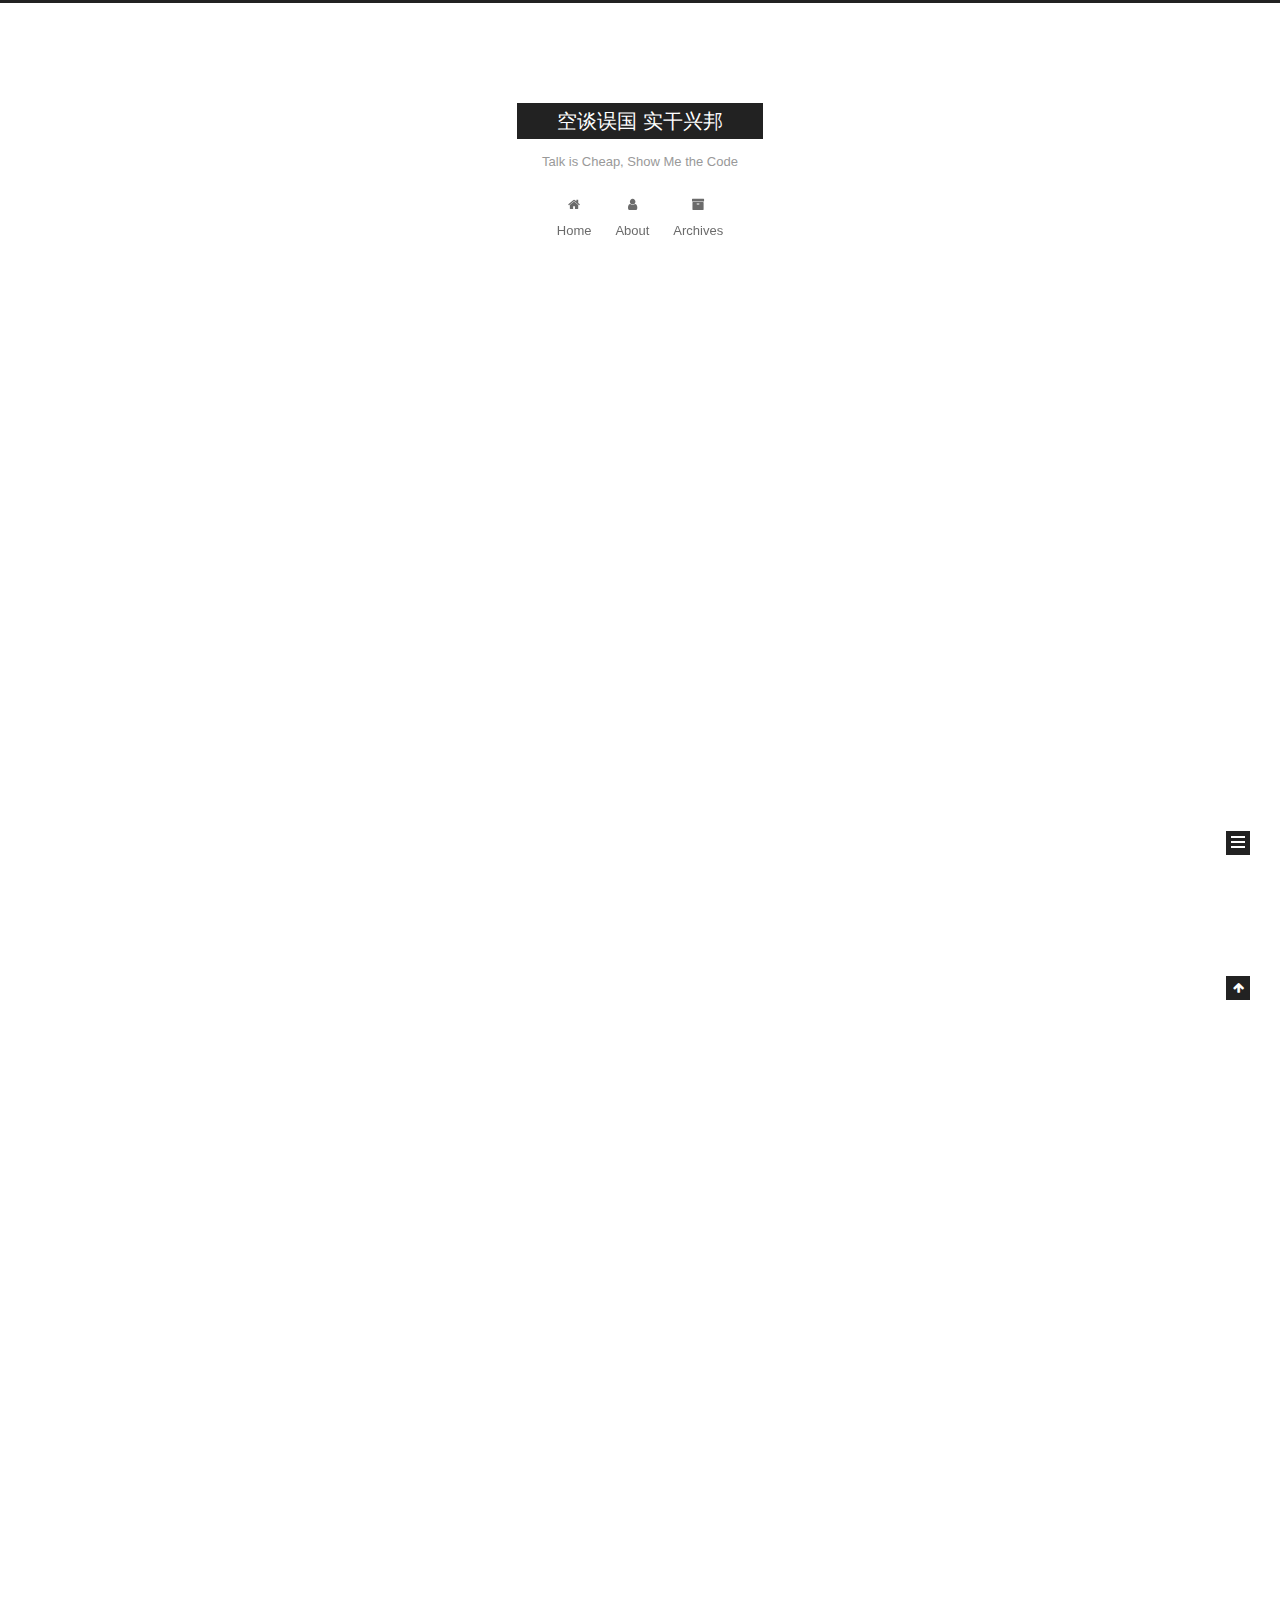
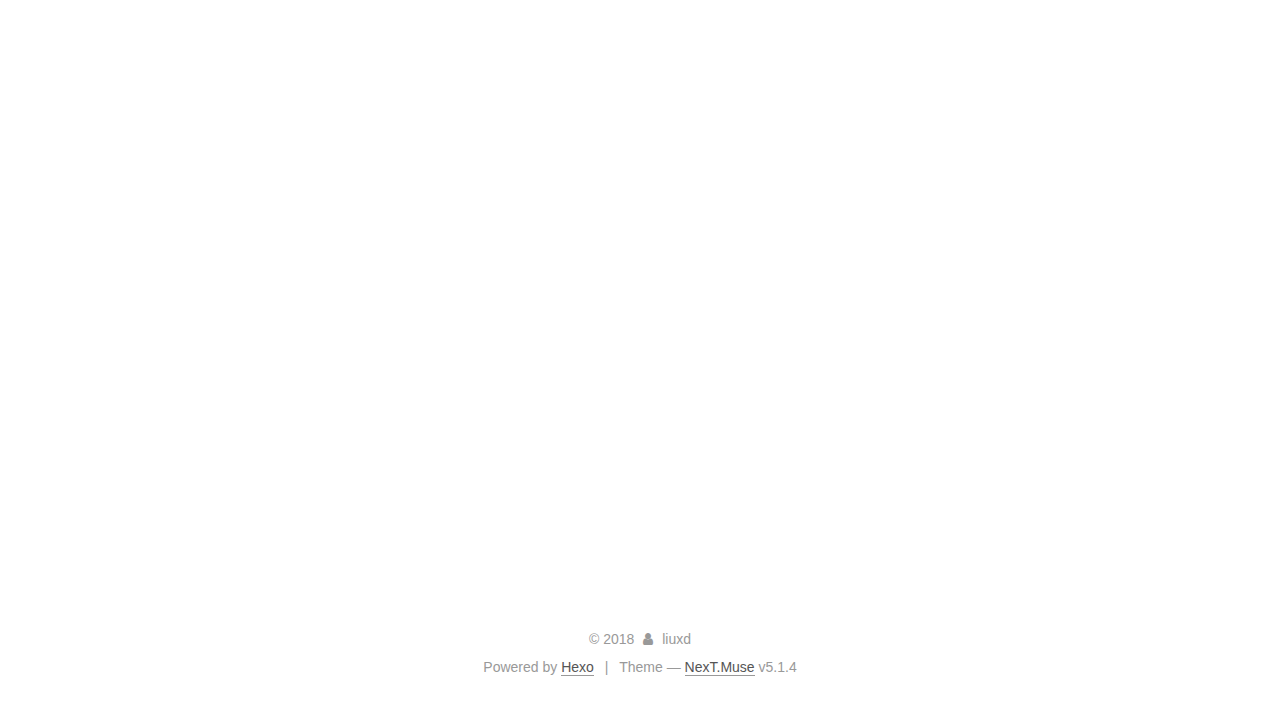
==== commit 8fe6e6db: "Site updated: 2018-04-14 19:00:16" ====
--- a/index.html
+++ b/index.html
@@ -258,7 +258,7 @@
         
           <h1 class="post-title" itemprop="name headline">
                 
-                <a class="post-title-link" href="/2018/04/14/okhttp-cache-01/" itemprop="url">okhttp-cache-01</a></h1>
+                <a class="post-title-link" href="/2018/04/14/okhttp-cache-01/" itemprop="url">OkHttp中的缓存（一）</a></h1>
         
 
         <div class="post-meta">
@@ -310,156 +310,27 @@
       
         
           
-            <hr>
-<h2 id="title-OkHttp中的缓存（一）"><a href="#title-OkHttp中的缓存（一）" class="headerlink" title="title: OkHttp中的缓存（一）"></a>title: OkHttp中的缓存（一）</h2><blockquote>
+            <blockquote>
 <p>这篇文章是基于3.10.0版本的<a href="https://github.com/square/okhttp">OkHttp</a>缓存在Android系统上的使用分析，如有错误或不恰当的地方，真诚希望大家指出。也是我在博客中的第一篇文章，如有关于排版问题，也请大家不吝赐教</p>
 </blockquote>
 <h2 id="OkHttp缓存的基本使用："><a href="#OkHttp缓存的基本使用：" class="headerlink" title="OkHttp缓存的基本使用："></a>OkHttp缓存的基本使用：</h2><p>希望在OkHttp中开启缓存，只需要在构造OkHttpClient的时候创建一个Cache对象就可以了：<br><figure class="highlight java"><table><tr><td class="gutter"><pre><span class="line">1</span><br><span class="line">2</span><br><span class="line">3</span><br><span class="line">4</span><br></pre></td><td class="code"><pre><span class="line">……</span><br><span class="line">builder.cache(<span class="keyword">new</span> Cache(File directory, <span class="keyword">long</span> maxSize));</span><br><span class="line">……</span><br><span class="line">builder.build();</span><br></pre></td></tr></table></figure></p>
-<p>在创建Cache对象的时候，构造器要传入两个参数</p>
+<p>在创建Cache对象的时候，构造器要传入两个参数：</p>
 <blockquote>
 <p>1、directory：缓存响应存储到的文件夹；<br>2、maxSize：缓存响应数量最大值。</p>
 </blockquote>
-<p>你可以将缓存的位置指定为内部存储，或外部存储（<strong>外部存储需要考虑权限相关限制</strong>，而且不晓得会不会有人将缓存设置在外部存储上）</p>
-<h2 id="OkHttp缓存概况"><a href="#OkHttp缓存概况" class="headerlink" title="OkHttp缓存概况"></a>OkHttp缓存概况</h2><p>OkHttp中的缓存功能主要由CacheInterceptor、CacheStrategy、Cache、DiskLruCache这几个类提供。</p>
+<p>你可以将缓存的位置指定为内部存储，或外部存储（<strong>外部存储需要考虑权限相关限制</strong>，而且不晓得会不会有人将缓存设置在外部存储上）。</p>
+<h2 id="OkHttp缓存概况"><a href="#OkHttp缓存概况" class="headerlink" title="OkHttp缓存概况"></a>OkHttp缓存概况</h2><p>OkHttp中的缓存功能主要由<a href="https://github.com/square/okhttp/blob/78f49fb3fed19d3f3574ed42691a8f82e0f76143/okhttp/src/main/java/okhttp3/internal/cache/CacheInterceptor.java">CacheInterceptor</a>、<a href="https://github.com/square/okhttp/blob/ee5cf502889ed896a67dac57662d19bc469bb876/okhttp/src/main/java/okhttp3/internal/cache/CacheStrategy.java">CacheStrategy</a>、<a href="https://github.com/square/okhttp/blob/c70e35802e984e8b9bf3fbf1479deb37c0bdfa43/okhttp/src/main/java/okhttp3/Cache.java">Cache</a>、<a href="https://github.com/square/okhttp/blob/c70e35802e984e8b9bf3fbf1479deb37c0bdfa43/okhttp/src/main/java/okhttp3/internal/cache/DiskLruCache.java">DiskLruCache</a>这几个类提供。</p>
 <ul>
 <li>CacheInterceptor作为OkHttp中的几个重要的拦截器之一，负责从缓存中读取数据、联网请求数据、联网验证缓存数据等等的整体流程。</li>
 <li>CacheStrategy具有判断缓存的响应对于新的请求是否可用等功能。</li>
 <li>Cache是与真正的缓存文件存储DiskLruCache打交道，并负责进行一些数据的统计，如写缓存成功次数、写缓存中断次数、网络请求次数、命中次数、请求次数。</li>
 <li>DiskLruCache具有将缓存写入到文件中等功能。</li>
 </ul>
-<p>在阅读源码之前，我们可以自己考虑一下，如果自己设计一个HTTP缓存的功能，它应该包含哪些基本功能和流程。<br>首先，要缓存响应并且当应用重新启动的时候，响应还不能消失，所以响应不能缓存在内存中，我们需要将文件持久化到设备中，作为文件进行存储是我们的一个选择。我们可以选择将所有的响应都缓存到一个文件中去，但是这样解析起来有难度，而且不利于单个响应的删除和更新，所以我们需要采用将每个响应缓存到不同的文件中去这种方式。<br>当我们希望在缓存中查找某个请求对应的响应的时候，我们希望可以快速定位到某个文件，而遍历缓存位置的所有文件是个不怎么高效的办法，所以我们希望在查找缓存之前，先把我们已经缓存的响应以某种方式映射到内存中的Map中去。而我们的缓存也不是无限大的，所以我们倾向于缓存一个最大数量的响应。事实上OkHttp也是这样做的，在上边的Cache中第二个参数maxSize就指定了缓存大小，也就是能缓存的响应数量最大值。那这样的话，当缓存已经达到极限，如果有新的响应需要缓存，那么我们势必会将缓存中现有的响应删除一个，而究竟删除哪一个一般是采用LRU算法，也就是删除最近最久未使用的那一个。既是个Map，也支持LRU算法，那么这个Map的类型应该是个LinkedHashMap。<br>接下来我们就可以通过这个LinkedHashMap快速定位到缓存的响应啦。不过，就算我们获取到了缓存的响应，也不一定就直接可以使用，因为缓存的响应可能已经不可使用了，关于缓存是否可用的定义可以参考RFC7234。如果缓存的响应不可用，我们还需要联网去获取最新的响应。所以我们需要有个辅助类来判断缓存的响应是否可用。<br>嗯，大致的流程就是这样啦，然后我们再注意一些细节，一个HTTP的缓存就诞生啦。<br><img src="okhttp-cache-01/okhttp-cache-01-01.jpg" alt="image"><br><img src="okhttp-cache-01/okhttp-cache-01-02.jpg" alt="image"><br><img src="okhttp-cache-01/okhttp-cache-01-03.jpg" alt="image"></p>
+<h2 id="如果自己设计一个缓存，有哪些需要考虑的地方"><a href="#如果自己设计一个缓存，有哪些需要考虑的地方" class="headerlink" title="如果自己设计一个缓存，有哪些需要考虑的地方"></a>如果自己设计一个缓存，有哪些需要考虑的地方</h2><p>在阅读源码之前，我们可以自己考虑一下，如果自己设计一个HTTP缓存的功能，它应该包含哪些基本功能和流程。<br>首先，要缓存响应并且当应用重新启动的时候，响应还不能消失，所以响应不能缓存在内存中，我们需要将文件持久化到设备中，作为文件进行存储是我们的一个选择。我们可以选择将所有的响应都缓存到一个文件中去，但是这样解析起来有难度，而且不利于单个响应的删除和更新，所以我们需要采用将每个响应缓存到不同的文件中去这种方式。<br>当我们希望在缓存中查找某个请求对应的响应的时候，我们希望可以快速定位到某个文件，而遍历缓存位置的所有文件是个不怎么高效的办法，所以我们希望在查找缓存之前，先把我们已经缓存的响应以某种方式映射到内存中的Map中去。而我们的缓存也不是无限大的，所以我们倾向于缓存一个最大数量的响应。事实上OkHttp也是这样做的，在上边的Cache中第二个参数maxSize就指定了缓存大小，也就是能缓存的响应数量最大值。那这样的话，当缓存已经达到极限，如果有新的响应需要缓存，那么我们势必会将缓存中现有的响应删除一个，而究竟删除哪一个一般是采用<a href="https://en.wikipedia.org/wiki/Cache_replacement_policies#LRU" target="_blank" rel="noopener">LRU</a>（一种缓存替换策略）算法，也就是删除最近最久未使用的那一个。既是个Map，也支持LRU算法，那么这个Map的类型应该是个LinkedHashMap。<br>接下来我们就可以通过这个LinkedHashMap快速定位到缓存的响应啦。不过，就算我们获取到了缓存的响应，也不一定就直接可以使用，因为缓存的响应可能已经不可使用了，关于缓存是否可用的定义可以参考<a href="https://tools.ietf.org/html/rfc7234" target="_blank" rel="noopener">RFC7234</a>。如果缓存的响应不可用，我们还需要联网去获取最新的响应。所以我们需要有个辅助类来判断缓存的响应是否可用。<br>嗯，大致的流程就是这样啦，然后我们再注意一些细节，一个HTTP的缓存就诞生啦。<br><img src="okhttp-cache-01-01.jpg" alt="image"><br><img src="okhttp-cache-01-02.jpg" alt="image"><br><img src="okhttp-cache-01-03.jpg" alt="image"></p>
 <blockquote>
 <p>哈哈，图片来自网络，侵删。</p>
 </blockquote>
 <p>然后，我们深入OkHttp的源码，看看这些细节。</p>
-
-          
-        
-      
-    </div>
-    
-    
-    
-
-    
-
-    
-
-    
-
-    <footer class="post-footer">
-      
-
-      
-
-      
-
-      
-      
-        <div class="post-eof"></div>
-      
-    </footer>
-  </div>
-  
-  
-  
-  </article>
-
-
-    
-      
-
-  
-
-  
-  
-  
-
-  <article class="post post-type-normal" itemscope itemtype="http://schema.org/Article">
-  
-  
-  
-  <div class="post-block">
-    <link itemprop="mainEntityOfPage" href="https://github.com/LiuXiangdong/2018/04/13/hello-world/">
-
-    <span hidden itemprop="author" itemscope itemtype="http://schema.org/Person">
-      <meta itemprop="name" content="liuxd">
-      <meta itemprop="description" content="">
-      <meta itemprop="image" content="/images/avatar.gif">
-    </span>
-
-    <span hidden itemprop="publisher" itemscope itemtype="http://schema.org/Organization">
-      <meta itemprop="name" content="空谈误国 实干兴邦">
-    </span>
-
-    
-      <header class="post-header">
-
-        
-        
-          <h1 class="post-title" itemprop="name headline">
-                
-                <a class="post-title-link" href="/2018/04/13/hello-world/" itemprop="url">Hello World</a></h1>
-        
-
-        <div class="post-meta">
-          <span class="post-time">
-            
-              <span class="post-meta-item-icon">
-                <i class="fa fa-calendar-o"></i>
-              </span>
-              
-                <span class="post-meta-item-text">Posted on</span>
-              
-              <time title="Post created" itemprop="dateCreated datePublished" datetime="2018-04-13T23:37:17+08:00">
-                2018-04-13
-              </time>
-            
-
-            
-
-            
-          </span>
-
-          
-
-          
-            
-          
-
-          
-          
-
-          
-
-          
-
-          
-
-        </div>
-      </header>
-    
-
-    
-    
-    
-    <div class="post-body" itemprop="articleBody">
-
-      
-      
-
-      
-        
-          
-            <p>Welcome to <a href="https://hexo.io/" target="_blank" rel="noopener">Hexo</a>! This is your very first post. Check <a href="https://hexo.io/docs/" target="_blank" rel="noopener">documentation</a> for more info. If you get any problems when using Hexo, you can find the answer in <a href="https://hexo.io/docs/troubleshooting.html" target="_blank" rel="noopener">troubleshooting</a> or you can ask me on <a href="https://github.com/hexojs/hexo/issues">GitHub</a>.</p>
-<h2 id="Quick-Start"><a href="#Quick-Start" class="headerlink" title="Quick Start"></a>Quick Start</h2><h3 id="Create-a-new-post"><a href="#Create-a-new-post" class="headerlink" title="Create a new post"></a>Create a new post</h3><figure class="highlight bash"><table><tr><td class="gutter"><pre><span class="line">1</span><br></pre></td><td class="code"><pre><span class="line">$ hexo new <span class="string">"My New Post"</span></span><br></pre></td></tr></table></figure>
-<p>More info: <a href="https://hexo.io/docs/writing.html" target="_blank" rel="noopener">Writing</a></p>
-<h3 id="Run-server"><a href="#Run-server" class="headerlink" title="Run server"></a>Run server</h3><figure class="highlight bash"><table><tr><td class="gutter"><pre><span class="line">1</span><br></pre></td><td class="code"><pre><span class="line">$ hexo server</span><br></pre></td></tr></table></figure>
-<p>More info: <a href="https://hexo.io/docs/server.html" target="_blank" rel="noopener">Server</a></p>
-<h3 id="Generate-static-files"><a href="#Generate-static-files" class="headerlink" title="Generate static files"></a>Generate static files</h3><figure class="highlight bash"><table><tr><td class="gutter"><pre><span class="line">1</span><br></pre></td><td class="code"><pre><span class="line">$ hexo generate</span><br></pre></td></tr></table></figure>
-<p>More info: <a href="https://hexo.io/docs/generating.html" target="_blank" rel="noopener">Generating</a></p>
-<h3 id="Deploy-to-remote-sites"><a href="#Deploy-to-remote-sites" class="headerlink" title="Deploy to remote sites"></a>Deploy to remote sites</h3><figure class="highlight bash"><table><tr><td class="gutter"><pre><span class="line">1</span><br></pre></td><td class="code"><pre><span class="line">$ hexo deploy</span><br></pre></td></tr></table></figure>
-<p>More info: <a href="https://hexo.io/docs/deployment.html" target="_blank" rel="noopener">Deployment</a></p>
 
           
         
@@ -541,7 +412,7 @@
               
                 <a href="/archives/">
               
-                  <span class="site-state-item-count">2</span>
+                  <span class="site-state-item-count">1</span>
                   <span class="site-state-item-name">posts</span>
                 </a>
               </div>
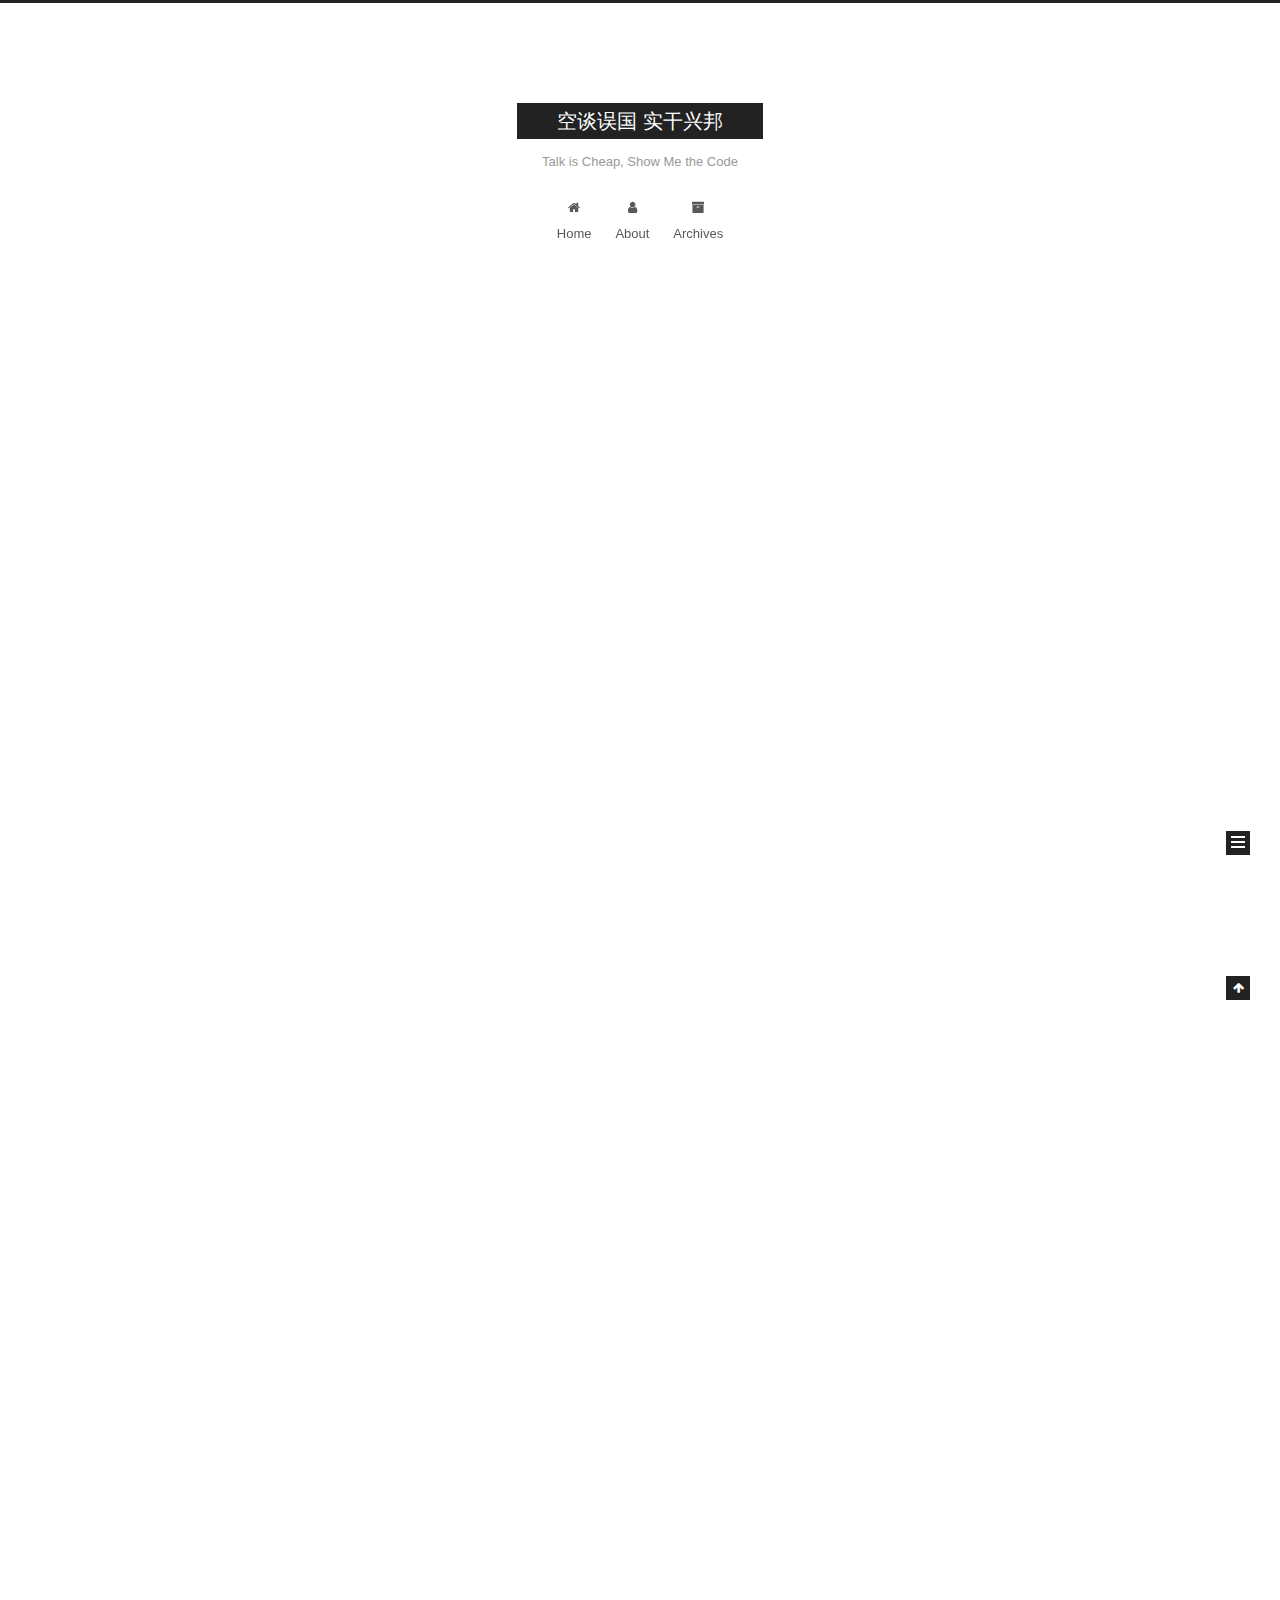
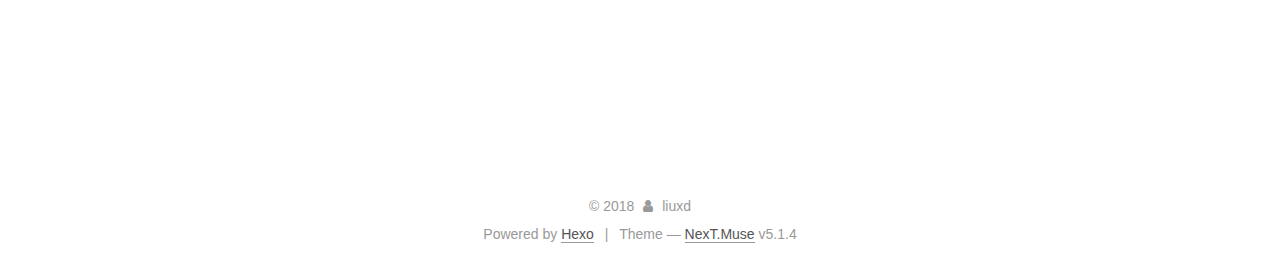
==== commit 3b77c385: "Site updated: 2018-04-15 23:47:36" ====
--- a/index.html
+++ b/index.html
@@ -239,6 +239,205 @@
   
   
   <div class="post-block">
+    <link itemprop="mainEntityOfPage" href="https://github.com/LiuXiangdong/2018/04/14/okhttp-cache-02/">
+
+    <span hidden itemprop="author" itemscope itemtype="http://schema.org/Person">
+      <meta itemprop="name" content="liuxd">
+      <meta itemprop="description" content="">
+      <meta itemprop="image" content="/images/avatar.gif">
+    </span>
+
+    <span hidden itemprop="publisher" itemscope itemtype="http://schema.org/Organization">
+      <meta itemprop="name" content="空谈误国 实干兴邦">
+    </span>
+
+    
+      <header class="post-header">
+
+        
+        
+          <h1 class="post-title" itemprop="name headline">
+                
+                <a class="post-title-link" href="/2018/04/14/okhttp-cache-02/" itemprop="url">OkHttp中的缓存（二）——CacheStrategy</a></h1>
+        
+
+        <div class="post-meta">
+          <span class="post-time">
+            
+              <span class="post-meta-item-icon">
+                <i class="fa fa-calendar-o"></i>
+              </span>
+              
+                <span class="post-meta-item-text">Posted on</span>
+              
+              <time title="Post created" itemprop="dateCreated datePublished" datetime="2018-04-14T19:18:43+08:00">
+                2018-04-14
+              </time>
+            
+
+            
+
+            
+          </span>
+
+          
+
+          
+            
+          
+
+          
+          
+
+          
+
+          
+
+          
+
+        </div>
+      </header>
+    
+
+    
+    
+    
+    <div class="post-body" itemprop="articleBody">
+
+      
+      
+
+      
+        
+          
+            <blockquote>
+<p>这篇文章详述了CacheStrategy的功能，此类大部分的逻辑可参考<a href="https://tools.ietf.org/html/rfc7234" target="_blank" rel="noopener">RFC7234</a>和<a href="https://tools.ietf.org/html/rfc2616#section-13" target="_blank" rel="noopener">RFC2616的缓存部分</a>，也就是说此类是对于协议标准的实现，不涉及文件操作等底层细节，这篇文章的目的不在于教学，只是希望与大家一起探讨，因为毕竟我也有一些疑惑的地方</p>
+</blockquote>
+<p>CacheStrategy负责判断已缓存的响应能否继续被新的请求使用，并生成新的请求和响应，CacheStrategy中只有两个域，networkRequest和cacheResponse。networkRequest表示如果缓存不可用，我们需要向服务器发送的新的请求，cacheResponse表示可用的缓存。而这包含这两个值的CacheStrategy是通过一个工厂来生成的，这个工厂就是CacheStrategy中最主要的逻辑了。这个工厂需要三个参数来生成CacheStrategy，分别是nowMillis也就是当前的时刻、request初始请求、cacheResponse初始请求对应的缓存的响应。由于这三个参数中的后两个参数与CacheStrategy中的两个域可能产生歧义，我们不妨将输入参数中的request和cacheResponse称为rawRequest和rawCacheResponse。rawRequest和rawCacheResponse与CacheStrategy中的networkRequest和cacheResponse不一定就是相同的请求和响应，因为我需要向网络发送的请求最终可能是个条件请求，在缓存的响应中需要按照RFC7234的要求添加一些额外的首部。<br><img src="okhttp-cache-02-01.png" alt="image"><br><img src="okhttp-cache-02-02.png" alt="image"><br>networkRequest和cacheResponse的组合就决定了缓存的响应是否可用，组合对缓存响应的可用性可用下表表示：</p>
+<table>
+<thead>
+<tr>
+<th>networkRequest</th>
+<th>cacheResponse</th>
+<th>缓存可用性</th>
+</tr>
+</thead>
+<tbody>
+<tr>
+<td>null</td>
+<td>null</td>
+<td>缓存不可用，也不能进行网络请求</td>
+</tr>
+<tr>
+<td>null</td>
+<td>cacheResponse</td>
+<td>缓存可用，需要添加额外首部</td>
+</tr>
+<tr>
+<td>networkRequest</td>
+<td>null</td>
+<td>缓存不可用，此时的networkRequest和rawRequest一致</td>
+</tr>
+<tr>
+<td>networkRequest</td>
+<td>cacheResponse</td>
+<td>缓存可用，但是需要重新验证，此时networkRequest是一条条件请求，cacheResponse和rawCacheResponse一致</td>
+</tr>
+</tbody>
+</table>
+<blockquote>
+<p>CacheInterceptor.java  </p>
+</blockquote>
+<figure class="highlight java"><table><tr><td class="gutter"><pre><span class="line">1</span><br><span class="line">2</span><br><span class="line">3</span><br><span class="line">4</span><br><span class="line">5</span><br><span class="line">6</span><br><span class="line">7</span><br></pre></td><td class="code"><pre><span class="line">Response cacheCandidate = cache != <span class="keyword">null</span></span><br><span class="line">    ? cache.get(chain.request())</span><br><span class="line">    : <span class="keyword">null</span>;</span><br><span class="line"></span><br><span class="line"><span class="keyword">long</span> now = System.currentTimeMillis();</span><br><span class="line"></span><br><span class="line">CacheStrategy strategy = <span class="keyword">new</span> CacheStrategy.Factory(now, chain.request(), cacheCandidate).get();</span><br></pre></td></tr></table></figure>
+<p>上方代码片段是CacheInterceptor中的代码，表示从缓存中取出候选响应，且生成CacheStrategy的过程。</p>
+<blockquote>
+<p>CacheStrategy.java  </p>
+</blockquote>
+<figure class="highlight java"><table><tr><td class="gutter"><pre><span class="line">1</span><br><span class="line">2</span><br><span class="line">3</span><br><span class="line">4</span><br><span class="line">5</span><br><span class="line">6</span><br><span class="line">7</span><br><span class="line">8</span><br><span class="line">9</span><br><span class="line">10</span><br><span class="line">11</span><br><span class="line">12</span><br><span class="line">13</span><br><span class="line">14</span><br><span class="line">15</span><br><span class="line">16</span><br><span class="line">17</span><br><span class="line">18</span><br><span class="line">19</span><br><span class="line">20</span><br><span class="line">21</span><br><span class="line">22</span><br><span class="line">23</span><br><span class="line">24</span><br><span class="line">25</span><br><span class="line">26</span><br><span class="line">27</span><br><span class="line">28</span><br><span class="line">29</span><br><span class="line">30</span><br></pre></td><td class="code"><pre><span class="line"><span class="keyword">new</span> CacheStrategy.Factory(now, chain.request(), cacheCandidate)的过程如下：</span><br><span class="line"></span><br><span class="line"><span class="function"><span class="keyword">public</span> <span class="title">Factory</span><span class="params">(<span class="keyword">long</span> nowMillis, Request request, Response cacheResponse)</span> </span>&#123;</span><br><span class="line">  <span class="keyword">this</span>.nowMillis = nowMillis;</span><br><span class="line">  <span class="keyword">this</span>.request = request;</span><br><span class="line">  <span class="keyword">this</span>.cacheResponse = cacheResponse;</span><br><span class="line"></span><br><span class="line">  <span class="keyword">if</span> (cacheResponse != <span class="keyword">null</span>) &#123;</span><br><span class="line">    <span class="keyword">this</span>.sentRequestMillis = cacheResponse.sentRequestAtMillis();</span><br><span class="line">    <span class="keyword">this</span>.receivedResponseMillis = cacheResponse.receivedResponseAtMillis();</span><br><span class="line">    Headers headers = cacheResponse.headers();</span><br><span class="line">    <span class="keyword">for</span> (<span class="keyword">int</span> i = <span class="number">0</span>, size = headers.size(); i &lt; size; i++) &#123;</span><br><span class="line">      String fieldName = headers.name(i);</span><br><span class="line">      String value = headers.value(i);</span><br><span class="line">      <span class="keyword">if</span> (<span class="string">"Date"</span>.equalsIgnoreCase(fieldName)) &#123;</span><br><span class="line">        servedDate = HttpDate.parse(value);</span><br><span class="line">        servedDateString = value;</span><br><span class="line">      &#125; <span class="keyword">else</span> <span class="keyword">if</span> (<span class="string">"Expires"</span>.equalsIgnoreCase(fieldName)) &#123;</span><br><span class="line">        expires = HttpDate.parse(value);</span><br><span class="line">      &#125; <span class="keyword">else</span> <span class="keyword">if</span> (<span class="string">"Last-Modified"</span>.equalsIgnoreCase(fieldName)) &#123;</span><br><span class="line">        lastModified = HttpDate.parse(value);</span><br><span class="line">        lastModifiedString = value;</span><br><span class="line">      &#125; <span class="keyword">else</span> <span class="keyword">if</span> (<span class="string">"ETag"</span>.equalsIgnoreCase(fieldName)) &#123;</span><br><span class="line">        etag = value;</span><br><span class="line">      &#125; <span class="keyword">else</span> <span class="keyword">if</span> (<span class="string">"Age"</span>.equalsIgnoreCase(fieldName)) &#123;</span><br><span class="line">        ageSeconds = HttpHeaders.parseSeconds(value, -<span class="number">1</span>);</span><br><span class="line">      &#125;</span><br><span class="line">    &#125;</span><br><span class="line">  &#125;</span><br><span class="line">&#125;</span><br></pre></td></tr></table></figure>
+<p>可以看到构造器中记录了一些时间参数和条件请求首部，方便后续对rawCacheResponse是否需要添加信息性首部以及rawRequest是否要添加条件请求首部进行判断。</p>
+<blockquote>
+<p>CacheStrategy.java  </p>
+</blockquote>
+<figure class="highlight java"><table><tr><td class="gutter"><pre><span class="line">1</span><br><span class="line">2</span><br><span class="line">3</span><br><span class="line">4</span><br><span class="line">5</span><br><span class="line">6</span><br><span class="line">7</span><br><span class="line">8</span><br><span class="line">9</span><br><span class="line">10</span><br></pre></td><td class="code"><pre><span class="line"><span class="function"><span class="keyword">public</span> CacheStrategy <span class="title">get</span><span class="params">()</span> </span>&#123;</span><br><span class="line">  CacheStrategy candidate = getCandidate();</span><br><span class="line"></span><br><span class="line">  <span class="keyword">if</span> (candidate.networkRequest != <span class="keyword">null</span> &amp;&amp; request.cacheControl().onlyIfCached()) &#123;</span><br><span class="line">    <span class="comment">// We're forbidden from using the network and the cache is insufficient.</span></span><br><span class="line">    <span class="keyword">return</span> <span class="keyword">new</span> CacheStrategy(<span class="keyword">null</span>, <span class="keyword">null</span>);</span><br><span class="line">  &#125;</span><br><span class="line"></span><br><span class="line">  <span class="keyword">return</span> candidate;</span><br><span class="line">&#125;</span><br></pre></td></tr></table></figure>
+<p>上方是CacheStrategy.Factory的get()方法，可以看到，这个方法首先获取一个候选的CacheStrategy，然后根据我们是否仍然需要去联网获取响应但是请求中的<a href="https://tools.ietf.org/html/rfc7234#section-5.2" target="_blank" rel="noopener">缓存控制指令</a>（Cache-Control directive）是否只指定只能使用缓存中的响应，那么只能返回networkRequest和cacheResponse都为null的CacheStrategy了，表示不需要进一步联网，缓存中没有可用的响应。那么getCandidate()又做了什么操作呢？</p>
+<blockquote>
+<p>CacheStrategy.java  </p>
+</blockquote>
+<figure class="highlight java"><table><tr><td class="gutter"><pre><span class="line">1</span><br><span class="line">2</span><br><span class="line">3</span><br><span class="line">4</span><br><span class="line">5</span><br><span class="line">6</span><br><span class="line">7</span><br><span class="line">8</span><br><span class="line">9</span><br><span class="line">10</span><br><span class="line">11</span><br><span class="line">12</span><br><span class="line">13</span><br><span class="line">14</span><br><span class="line">15</span><br><span class="line">16</span><br><span class="line">17</span><br><span class="line">18</span><br><span class="line">19</span><br><span class="line">20</span><br><span class="line">21</span><br><span class="line">22</span><br><span class="line">23</span><br><span class="line">24</span><br><span class="line">25</span><br><span class="line">26</span><br><span class="line">27</span><br><span class="line">28</span><br><span class="line">29</span><br><span class="line">30</span><br><span class="line">31</span><br><span class="line">32</span><br><span class="line">33</span><br><span class="line">34</span><br><span class="line">35</span><br><span class="line">36</span><br><span class="line">37</span><br><span class="line">38</span><br><span class="line">39</span><br><span class="line">40</span><br><span class="line">41</span><br><span class="line">42</span><br><span class="line">43</span><br><span class="line">44</span><br><span class="line">45</span><br><span class="line">46</span><br><span class="line">47</span><br><span class="line">48</span><br><span class="line">49</span><br><span class="line">50</span><br><span class="line">51</span><br><span class="line">52</span><br><span class="line">53</span><br><span class="line">54</span><br><span class="line">55</span><br><span class="line">56</span><br><span class="line">57</span><br><span class="line">58</span><br><span class="line">59</span><br><span class="line">60</span><br><span class="line">61</span><br><span class="line">62</span><br><span class="line">63</span><br><span class="line">64</span><br><span class="line">65</span><br><span class="line">66</span><br><span class="line">67</span><br><span class="line">68</span><br><span class="line">69</span><br><span class="line">70</span><br><span class="line">71</span><br><span class="line">72</span><br><span class="line">73</span><br><span class="line">74</span><br><span class="line">75</span><br><span class="line">76</span><br><span class="line">77</span><br><span class="line">78</span><br></pre></td><td class="code"><pre><span class="line"><span class="function"><span class="keyword">private</span> CacheStrategy <span class="title">getCandidate</span><span class="params">()</span> </span>&#123;</span><br><span class="line">  <span class="comment">// No cached response.</span></span><br><span class="line">  <span class="keyword">if</span> (cacheResponse == <span class="keyword">null</span>) &#123;</span><br><span class="line">    <span class="keyword">return</span> <span class="keyword">new</span> CacheStrategy(request, <span class="keyword">null</span>);</span><br><span class="line">  &#125;</span><br><span class="line"></span><br><span class="line">  <span class="comment">// Drop the cached response if it's missing a required handshake.</span></span><br><span class="line">  <span class="keyword">if</span> (request.isHttps() &amp;&amp; cacheResponse.handshake() == <span class="keyword">null</span>) &#123;</span><br><span class="line">    <span class="keyword">return</span> <span class="keyword">new</span> CacheStrategy(request, <span class="keyword">null</span>);</span><br><span class="line">  &#125;</span><br><span class="line"></span><br><span class="line">  <span class="comment">// If this response shouldn't have been stored, it should never be used</span></span><br><span class="line">  <span class="comment">// as a response source. This check should be redundant as long as the</span></span><br><span class="line">  <span class="comment">// persistence store is well-behaved and the rules are constant.</span></span><br><span class="line">  <span class="keyword">if</span> (!isCacheable(cacheResponse, request)) &#123;</span><br><span class="line">    <span class="keyword">return</span> <span class="keyword">new</span> CacheStrategy(request, <span class="keyword">null</span>);</span><br><span class="line">  &#125;</span><br><span class="line"></span><br><span class="line">  CacheControl requestCaching = request.cacheControl();</span><br><span class="line">  <span class="keyword">if</span> (requestCaching.noCache() || hasConditions(request)) &#123;</span><br><span class="line">    <span class="keyword">return</span> <span class="keyword">new</span> CacheStrategy(request, <span class="keyword">null</span>);</span><br><span class="line">  &#125;</span><br><span class="line"></span><br><span class="line">  <span class="keyword">long</span> ageMillis = cacheResponseAge();</span><br><span class="line">  <span class="keyword">long</span> freshMillis = computeFreshnessLifetime();</span><br><span class="line"></span><br><span class="line">  <span class="keyword">if</span> (requestCaching.maxAgeSeconds() != -<span class="number">1</span>) &#123;</span><br><span class="line">    freshMillis = Math.min(freshMillis, SECONDS.toMillis(requestCaching.maxAgeSeconds()));</span><br><span class="line">  &#125;</span><br><span class="line"></span><br><span class="line">  <span class="keyword">long</span> minFreshMillis = <span class="number">0</span>;</span><br><span class="line">  <span class="keyword">if</span> (requestCaching.minFreshSeconds() != -<span class="number">1</span>) &#123;</span><br><span class="line">    minFreshMillis = SECONDS.toMillis(requestCaching.minFreshSeconds());</span><br><span class="line">  &#125;</span><br><span class="line"></span><br><span class="line">  <span class="keyword">long</span> maxStaleMillis = <span class="number">0</span>;</span><br><span class="line">  CacheControl responseCaching = cacheResponse.cacheControl();</span><br><span class="line">  <span class="keyword">if</span> (!responseCaching.mustRevalidate() &amp;&amp; requestCaching.maxStaleSeconds() != -<span class="number">1</span>) &#123;</span><br><span class="line">    maxStaleMillis = SECONDS.toMillis(requestCaching.maxStaleSeconds());</span><br><span class="line">  &#125;</span><br><span class="line"></span><br><span class="line">  <span class="keyword">if</span> (!responseCaching.noCache() &amp;&amp; ageMillis + minFreshMillis &lt; freshMillis + maxStaleMillis) &#123;</span><br><span class="line">    Response.Builder builder = cacheResponse.newBuilder();</span><br><span class="line">    <span class="keyword">if</span> (ageMillis + minFreshMillis &gt;= freshMillis) &#123;</span><br><span class="line">      builder.addHeader(<span class="string">"Warning"</span>, <span class="string">"110 HttpURLConnection \"Response is stale\""</span>);</span><br><span class="line">    &#125;</span><br><span class="line">    <span class="keyword">long</span> oneDayMillis = <span class="number">24</span> * <span class="number">60</span> * <span class="number">60</span> * <span class="number">1000L</span>;</span><br><span class="line">    <span class="keyword">if</span> (ageMillis &gt; oneDayMillis &amp;&amp; isFreshnessLifetimeHeuristic()) &#123;</span><br><span class="line">      builder.addHeader(<span class="string">"Warning"</span>, <span class="string">"113 HttpURLConnection \"Heuristic expiration\""</span>);</span><br><span class="line">    &#125;</span><br><span class="line">    <span class="keyword">return</span> <span class="keyword">new</span> CacheStrategy(<span class="keyword">null</span>, builder.build());</span><br><span class="line">  &#125;</span><br><span class="line"></span><br><span class="line">  <span class="comment">// Find a condition to add to the request. If the condition is satisfied, the response body</span></span><br><span class="line">  <span class="comment">// will not be transmitted.</span></span><br><span class="line">  String conditionName;</span><br><span class="line">  String conditionValue;</span><br><span class="line">  <span class="keyword">if</span> (etag != <span class="keyword">null</span>) &#123;</span><br><span class="line">    conditionName = <span class="string">"If-None-Match"</span>;</span><br><span class="line">    conditionValue = etag;</span><br><span class="line">  &#125; <span class="keyword">else</span> <span class="keyword">if</span> (lastModified != <span class="keyword">null</span>) &#123;</span><br><span class="line">    conditionName = <span class="string">"If-Modified-Since"</span>;</span><br><span class="line">    conditionValue = lastModifiedString;</span><br><span class="line">  &#125; <span class="keyword">else</span> <span class="keyword">if</span> (servedDate != <span class="keyword">null</span>) &#123;</span><br><span class="line">    conditionName = <span class="string">"If-Modified-Since"</span>;</span><br><span class="line">    conditionValue = servedDateString;</span><br><span class="line">  &#125; <span class="keyword">else</span> &#123;</span><br><span class="line">    <span class="keyword">return</span> <span class="keyword">new</span> CacheStrategy(request, <span class="keyword">null</span>); <span class="comment">// No condition! Make a regular request.</span></span><br><span class="line">  &#125;</span><br><span class="line"></span><br><span class="line">  Headers.Builder conditionalRequestHeaders = request.headers().newBuilder();</span><br><span class="line">  Internal.instance.addLenient(conditionalRequestHeaders, conditionName, conditionValue);</span><br><span class="line"></span><br><span class="line">  Request conditionalRequest = request.newBuilder()</span><br><span class="line">      .headers(conditionalRequestHeaders.build())</span><br><span class="line">      .build();</span><br><span class="line">  <span class="keyword">return</span> <span class="keyword">new</span> CacheStrategy(conditionalRequest, cacheResponse);</span><br><span class="line">&#125;</span><br></pre></td></tr></table></figure>
+<p>上方代码可以分为三部分，第一部分是缓存的响应完全不可用，第二部分时缓存的响应可用，第三部分是缓存的响应需要进一步验证才可以使用。<br>第一部分的代码区域为：</p>
+<blockquote>
+<p>CacheStrategy.java  </p>
+</blockquote>
+<figure class="highlight java"><table><tr><td class="gutter"><pre><span class="line">1</span><br><span class="line">2</span><br><span class="line">3</span><br><span class="line">4</span><br><span class="line">5</span><br><span class="line">6</span><br><span class="line">7</span><br><span class="line">8</span><br><span class="line">9</span><br><span class="line">10</span><br><span class="line">11</span><br><span class="line">12</span><br><span class="line">13</span><br><span class="line">14</span><br><span class="line">15</span><br><span class="line">16</span><br><span class="line">17</span><br><span class="line">18</span><br><span class="line">19</span><br><span class="line">20</span><br><span class="line">21</span><br></pre></td><td class="code"><pre><span class="line"><span class="comment">// No cached response.</span></span><br><span class="line"><span class="keyword">if</span> (cacheResponse == <span class="keyword">null</span>) &#123;</span><br><span class="line">  <span class="keyword">return</span> <span class="keyword">new</span> CacheStrategy(request, <span class="keyword">null</span>);</span><br><span class="line">&#125;</span><br><span class="line"></span><br><span class="line"><span class="comment">// Drop the cached response if it's missing a required handshake.</span></span><br><span class="line"><span class="keyword">if</span> (request.isHttps() &amp;&amp; cacheResponse.handshake() == <span class="keyword">null</span>) &#123;</span><br><span class="line">  <span class="keyword">return</span> <span class="keyword">new</span> CacheStrategy(request, <span class="keyword">null</span>);</span><br><span class="line">&#125;</span><br><span class="line"></span><br><span class="line"><span class="comment">// If this response shouldn't have been stored, it should never be used</span></span><br><span class="line"><span class="comment">// as a response source. This check should be redundant as long as the</span></span><br><span class="line"><span class="comment">// persistence store is well-behaved and the rules are constant.</span></span><br><span class="line"><span class="keyword">if</span> (!isCacheable(cacheResponse, request)) &#123;</span><br><span class="line">  <span class="keyword">return</span> <span class="keyword">new</span> CacheStrategy(request, <span class="keyword">null</span>);</span><br><span class="line">&#125;</span><br><span class="line"></span><br><span class="line">CacheControl requestCaching = request.cacheControl();</span><br><span class="line"><span class="keyword">if</span> (requestCaching.noCache() || hasConditions(request)) &#123;</span><br><span class="line">  <span class="keyword">return</span> <span class="keyword">new</span> CacheStrategy(request, <span class="keyword">null</span>);</span><br><span class="line">&#125;</span><br></pre></td></tr></table></figure>
+<p>这一部分代码中，CacheStrategy中的cacheResponse均为null，前两个if条件判断是很容易理解的，第一个OkHttp中本身就没有缓存的响应，第二个请求是安全连接但rawCacheResponse 中没有握手信息，也就是说rawCacheResponse 是在非安全连接下缓存的，这两种条件中的rawCacheResponse均视为不可用。第三个if条件判断通过rawCacheResponse中的响应码和首部以及缓存控制指令和rawRequest中的缓存控制指令判断rawCacheResponse是否可用。</p>
+<blockquote>
+<p>CacheStrategy.java  </p>
+</blockquote>
+<figure class="highlight java"><table><tr><td class="gutter"><pre><span class="line">1</span><br><span class="line">2</span><br><span class="line">3</span><br><span class="line">4</span><br><span class="line">5</span><br><span class="line">6</span><br><span class="line">7</span><br><span class="line">8</span><br><span class="line">9</span><br><span class="line">10</span><br><span class="line">11</span><br><span class="line">12</span><br><span class="line">13</span><br><span class="line">14</span><br><span class="line">15</span><br><span class="line">16</span><br><span class="line">17</span><br><span class="line">18</span><br><span class="line">19</span><br><span class="line">20</span><br><span class="line">21</span><br><span class="line">22</span><br><span class="line">23</span><br><span class="line">24</span><br><span class="line">25</span><br><span class="line">26</span><br><span class="line">27</span><br><span class="line">28</span><br><span class="line">29</span><br><span class="line">30</span><br><span class="line">31</span><br><span class="line">32</span><br><span class="line">33</span><br><span class="line">34</span><br><span class="line">35</span><br><span class="line">36</span><br><span class="line">37</span><br><span class="line">38</span><br><span class="line">39</span><br><span class="line">40</span><br></pre></td><td class="code"><pre><span class="line"><span class="comment">/** Returns true if &#123;<span class="doctag">@code</span> response&#125; can be stored to later serve another request. */</span></span><br><span class="line"><span class="function"><span class="keyword">public</span> <span class="keyword">static</span> <span class="keyword">boolean</span> <span class="title">isCacheable</span><span class="params">(Response response, Request request)</span> </span>&#123;</span><br><span class="line">  <span class="comment">// Always go to network for uncacheable response codes (RFC 7231 section 6.1),</span></span><br><span class="line">  <span class="comment">// This implementation doesn't support caching partial content.</span></span><br><span class="line">  <span class="keyword">switch</span> (response.code()) &#123;</span><br><span class="line">    <span class="keyword">case</span> HTTP_OK:</span><br><span class="line">    <span class="keyword">case</span> HTTP_NOT_AUTHORITATIVE:</span><br><span class="line">    <span class="keyword">case</span> HTTP_NO_CONTENT:</span><br><span class="line">    <span class="keyword">case</span> HTTP_MULT_CHOICE:</span><br><span class="line">    <span class="keyword">case</span> HTTP_MOVED_PERM:</span><br><span class="line">    <span class="keyword">case</span> HTTP_NOT_FOUND:</span><br><span class="line">    <span class="keyword">case</span> HTTP_BAD_METHOD:</span><br><span class="line">    <span class="keyword">case</span> HTTP_GONE:</span><br><span class="line">    <span class="keyword">case</span> HTTP_REQ_TOO_LONG:</span><br><span class="line">    <span class="keyword">case</span> HTTP_NOT_IMPLEMENTED:</span><br><span class="line">    <span class="keyword">case</span> StatusLine.HTTP_PERM_REDIRECT:</span><br><span class="line">      <span class="comment">// These codes can be cached unless headers forbid it.</span></span><br><span class="line">      <span class="keyword">break</span>;</span><br><span class="line"></span><br><span class="line">    <span class="keyword">case</span> HTTP_MOVED_TEMP:</span><br><span class="line">    <span class="keyword">case</span> StatusLine.HTTP_TEMP_REDIRECT:</span><br><span class="line">      <span class="comment">// These codes can only be cached with the right response headers.</span></span><br><span class="line">      <span class="comment">// http://tools.ietf.org/html/rfc7234#section-3</span></span><br><span class="line">      <span class="comment">// s-maxage is not checked because OkHttp is a private cache that should ignore s-maxage.</span></span><br><span class="line">      <span class="keyword">if</span> (response.header(<span class="string">"Expires"</span>) != <span class="keyword">null</span></span><br><span class="line">          || response.cacheControl().maxAgeSeconds() != -<span class="number">1</span></span><br><span class="line">          || response.cacheControl().isPublic()</span><br><span class="line">          || response.cacheControl().isPrivate()) &#123;</span><br><span class="line">        <span class="keyword">break</span>;</span><br><span class="line">      &#125;</span><br><span class="line">      <span class="comment">// Fall-through.</span></span><br><span class="line"></span><br><span class="line">    <span class="keyword">default</span>:</span><br><span class="line">      <span class="comment">// All other codes cannot be cached.</span></span><br><span class="line">      <span class="keyword">return</span> <span class="keyword">false</span>;</span><br><span class="line">  &#125;</span><br><span class="line"></span><br><span class="line">  <span class="comment">// A 'no-store' directive on request or response prevents the response from being cached.</span></span><br><span class="line">  <span class="keyword">return</span> !response.cacheControl().noStore() &amp;&amp; !request.cacheControl().noStore();</span><br><span class="line">&#125;</span><br></pre></td></tr></table></figure>
+<p>OkHttp中对于响应码是200、203、204、300、301、404、405、410、414、501、308可直接进入下一步的判断。对于响应码是302、307的还需要判断rawCacheResponse中是否包含Expires首部或缓存控制指令中是否设置了maxAge或缓存控制指令中指定rawCacheResponse是公有的或是私有的，上述条件满足其一即可进入下一步的判断。我们上述所说的下一步的判断是指rawCacheResponse和rawRequest的缓存控制指令中均未包含no-store指令（这个指令表示接收到的响应希望自己不被缓存或者请求方希望请求到的响应不被缓存）。如果上述条件都满足的话，表明rawCacheResponse是可被缓存的，这个方法在CacheInterceptor中也被用到了。这个方法用在此处或许是冗余的，因为一条响应如果不能被缓存应该在最初使用rawRequest从缓存中获取都获取不到，OkHttp源码中也是如是说的。<br>关于上述OkHttp中判断响应是否可被缓存还有几个需要注意的地方：第一个对于响应码的判断。RFC中支持缓存的响应码为 200、203、204、206、300、301、404、405、410、414和501（此处可参见<a href="https://tools.ietf.org/html/rfc7231#section-6.1" target="_blank" rel="noopener">https://tools.ietf.org/html/rfc7231#section-6.1</a>第二段）和308（此处可参见<a href="https://tools.ietf.org/html/rfc7238#section-3" target="_blank" rel="noopener">https://tools.ietf.org/html/rfc7238#section-3</a>），OkHttp中比RFC中少判断了206（Partial Content）这一点在源码中的注释也有表明，初步估计是因为Partial Content在缓存中的合并是费力不讨好的工作，所以OkHttp不支持，如另有原因，希望指出。<br>其实在看了RFC7234之后再看这一块的代码或许会有一些疑惑。因为在RFC7234的在<a href="https://tools.ietf.org/html/rfc7234#section-3" target="_blank" rel="noopener">缓存中存储响应</a>这一节中，定义了什么样的响应可以被存储，它是这样说的</p>
+<blockquote>
+<p>A cache MUST NOT store a response to any request, unless:<br>1.The request method is understood by the cache and defined as being cacheable, and<br>2.the response status code is understood by the cache, and<br>3.the “no-store” cache directive (see Section 5.2) does not appear in request or response header fields, and appear in the response, if the cache is shared, and<br>4.the Authorization header field (see Section 4.2 of [RFC7235]) does not appear in the request, if the cache is shared, unless the response explicitly allows it (see Section 3.2), and<br>5.the response either:</p>
+<ul>
+<li>contains an Expires header field (see Section 5.3), or</li>
+<li>contains a max-age response directive (see Section 5.2.2.8), or</li>
+<li>contains a s-maxage response directive (see Section 5.2.2.9) and the cache is shared, or</li>
+<li>contains a Cache Control Extension (see Section 5.2.3) that allows it to be cached, or</li>
+<li>has a status code that is defined as cacheable by default (see Section 4.2.2), or</li>
+<li>contains a public response directive (see Section 5.2.2.5).<br>Note that any of the requirements listed above can be overridden by a cache-control extension; see Section 5.2.3.</li>
+</ul>
+</blockquote>
+<p>第一条（这里容我多说一句，在<a href="https://tools.ietf.org/html/rfc7231#section-4.2.3" target="_blank" rel="noopener">RFC7231中定义的可缓存的方法有GET、HEAD和POST</a>，但是绝大多数缓存都不会存储POST响应，而OkHttp的缓存之缓存GET请求的响应）和第二条都容易理解。第三条在OkHttp中有体现。第四条，因为OkHttp是私有缓存所以不需要考虑。<br>关键是在与第五条，RFC7234中没有规定必须是在响应码为302或307的条件下才去进行下一步的判断，然后我去看了下被废弃的RFC2616，发现在<a href="https://tools.ietf.org/html/rfc2616#section-13.4" target="_blank" rel="noopener">响应可缓存性</a>这一节中，有指出302和307要做这样的判断，但是在语境中这两个响应码只是用来举个例子，规范上描述是说<br>“其他响应码（例如302和307）要进行进一步的校验”，并没有说302和307之外的其他响应码不需要校验，所以有可能OkHttp这样实现是为了简便，亦或是因为规范表述不清？萌新我感到头很大。<br>而且，RFC2616中定义的可缓存状态码为200、203、206、300、301或410，比RFC7234中少了好几个，但是这一块OkHttp却是按照RFC7234来的，源码注释也是这样说的。<br>所以，我只能说OkHttp中判断响应可缓存性是结合了RFC7234和RFC2616。我没有看过别的HTTP协议实现的缓存源码，所以不确定业界都是如何实现的，此处召唤大佬！<br>OkHttp中实现也是可以理解的，因为RFC7234是在2014年7月发布的，而<a href="https://github.com/square/okhttp/releases?after=parent-1.0.2">OkHttp是在2013年5月6日在GitHub中有了第一个release</a>，所以猜测当时还是参考RFC2616来实现的。</p>
+<blockquote>
+<p>未完待续</p>
+</blockquote>
+
+          
+        
+      
+    </div>
+    
+    
+    
+
+    
+
+    
+
+    
+
+    <footer class="post-footer">
+      
+
+      
+
+      
+
+      
+      
+        <div class="post-eof"></div>
+      
+    </footer>
+  </div>
+  
+  
+  
+  </article>
+
+
+    
+      
+
+  
+
+  
+  
+  
+
+  <article class="post post-type-normal" itemscope itemtype="http://schema.org/Article">
+  
+  
+  
+  <div class="post-block">
     <link itemprop="mainEntityOfPage" href="https://github.com/LiuXiangdong/2018/04/14/okhttp-cache-01/">
 
     <span hidden itemprop="author" itemscope itemtype="http://schema.org/Person">
@@ -412,7 +611,7 @@
               
                 <a href="/archives/">
               
-                  <span class="site-state-item-count">1</span>
+                  <span class="site-state-item-count">2</span>
                   <span class="site-state-item-name">posts</span>
                 </a>
               </div>
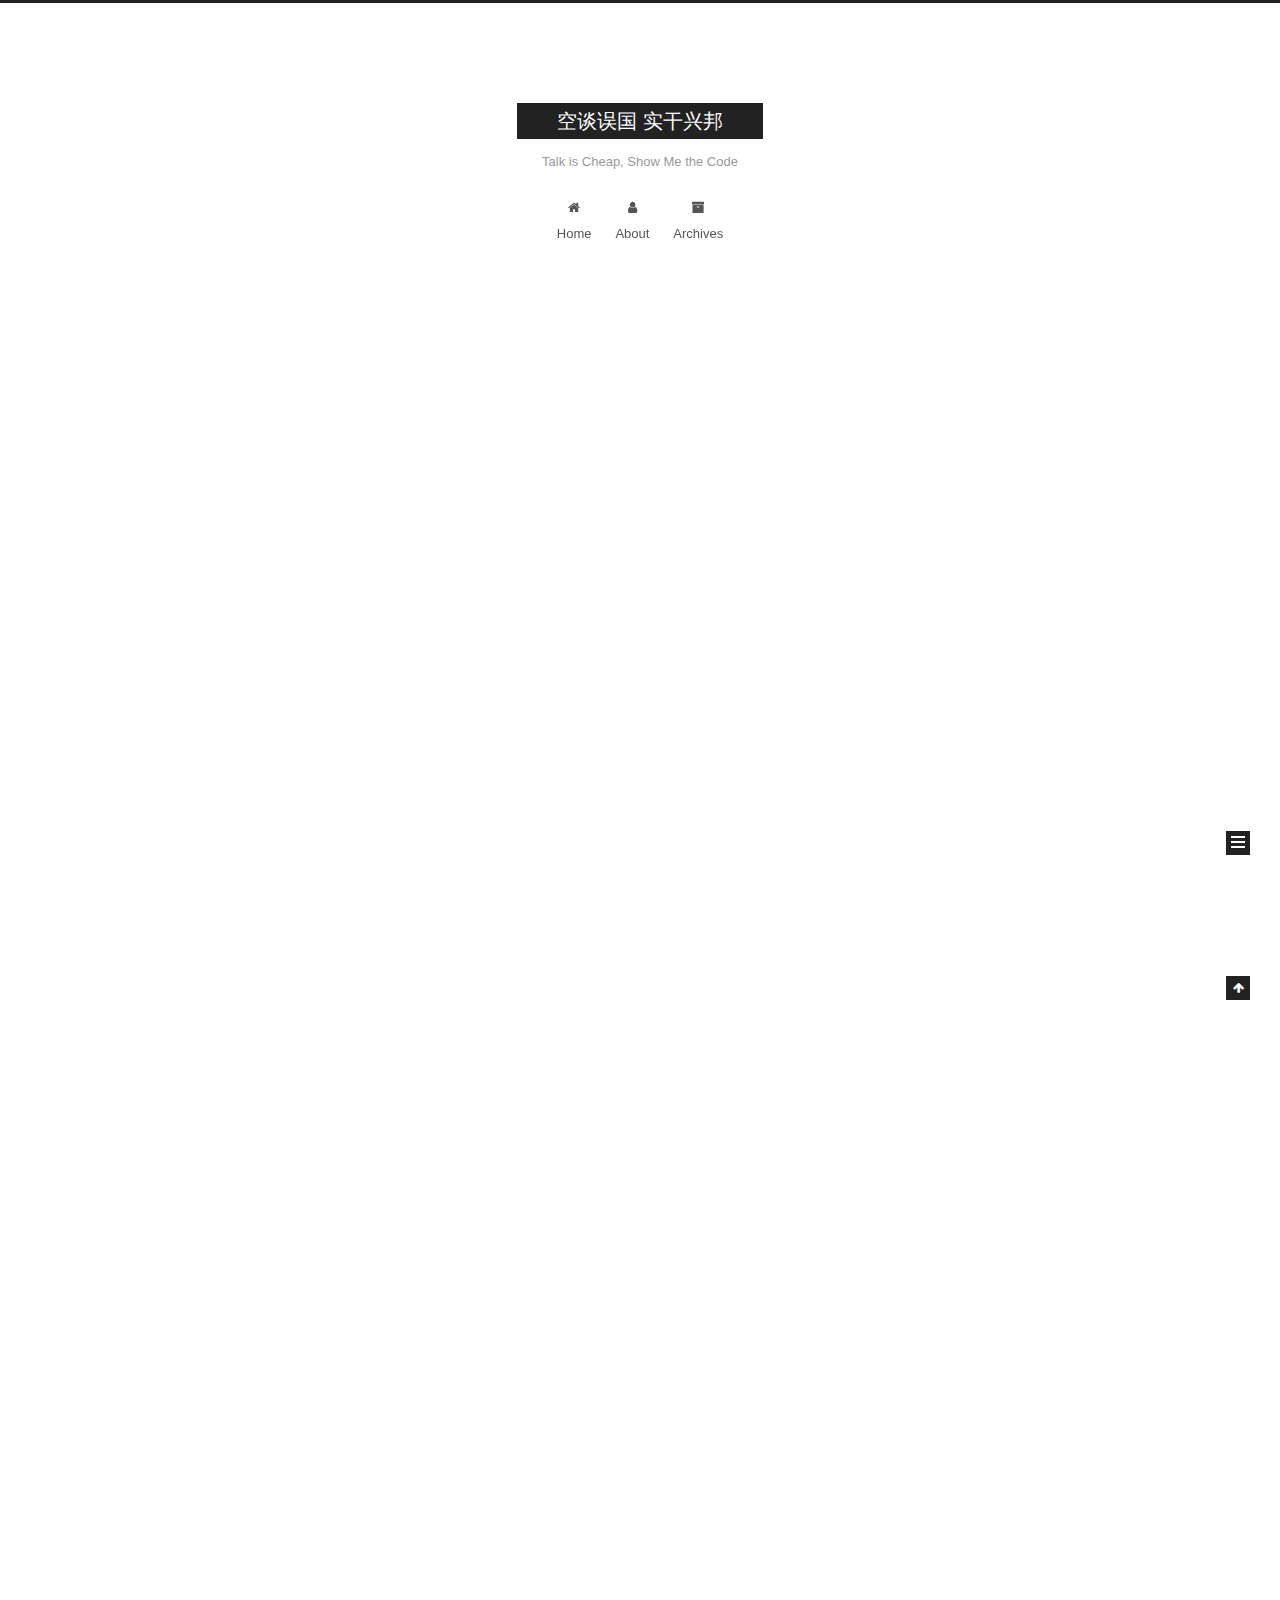
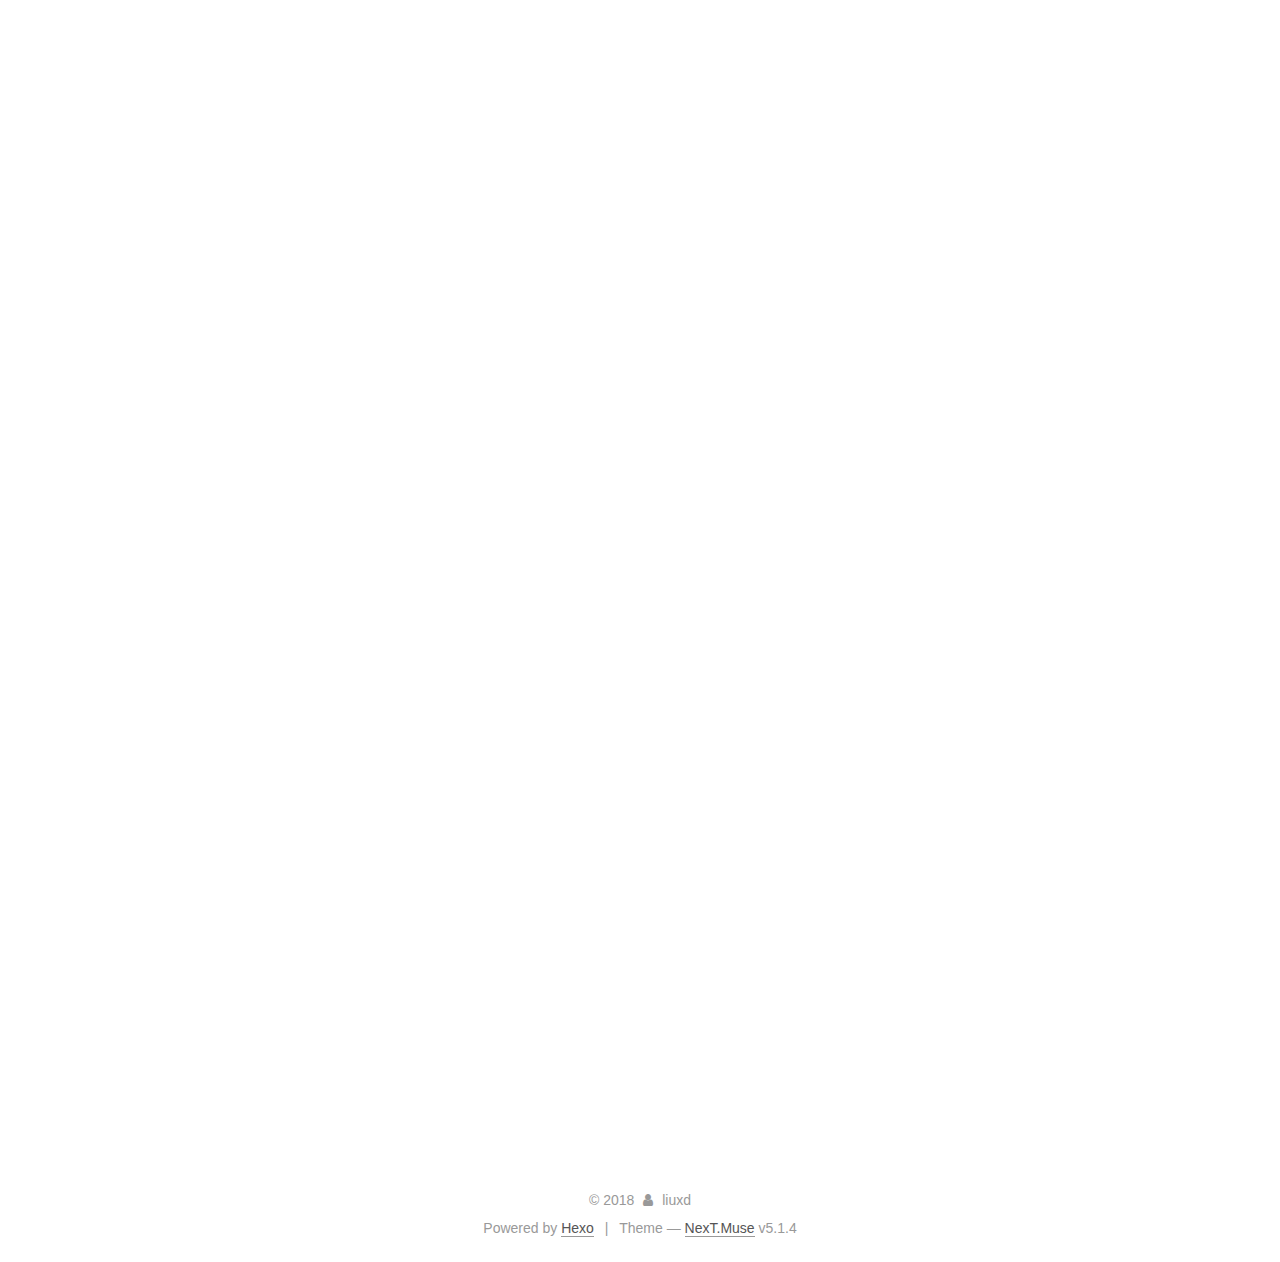
==== commit 86e273d1: "Site updated: 2018-04-19 21:33:34" ====
--- a/index.html
+++ b/index.html
@@ -239,7 +239,7 @@
   
   
   <div class="post-block">
-    <link itemprop="mainEntityOfPage" href="https://github.com/LiuXiangdong/2018/04/14/okhttp-cache-02/">
+    <link itemprop="mainEntityOfPage" href="https://github.com/LiuXiangdong/2018/04/17/okhttp-cache-02/">
 
     <span hidden itemprop="author" itemscope itemtype="http://schema.org/Person">
       <meta itemprop="name" content="liuxd">
@@ -258,7 +258,7 @@
         
           <h1 class="post-title" itemprop="name headline">
                 
-                <a class="post-title-link" href="/2018/04/14/okhttp-cache-02/" itemprop="url">OkHttp中的缓存（二）——CacheStrategy</a></h1>
+                <a class="post-title-link" href="/2018/04/17/okhttp-cache-02/" itemprop="url">OkHttp中的缓存（二）——CacheStrategy</a></h1>
         
 
         <div class="post-meta">
@@ -270,8 +270,8 @@
               
                 <span class="post-meta-item-text">Posted on</span>
               
-              <time title="Post created" itemprop="dateCreated datePublished" datetime="2018-04-14T19:18:43+08:00">
-                2018-04-14
+              <time title="Post created" itemprop="dateCreated datePublished" datetime="2018-04-17T23:16:33+08:00">
+                2018-04-17
               </time>
             
 
@@ -311,9 +311,13 @@
         
           
             <blockquote>
-<p>这篇文章详述了CacheStrategy的功能，此类大部分的逻辑可参考<a href="https://tools.ietf.org/html/rfc7234" target="_blank" rel="noopener">RFC7234</a>和<a href="https://tools.ietf.org/html/rfc2616#section-13" target="_blank" rel="noopener">RFC2616的缓存部分</a>，也就是说此类是对于协议标准的实现，不涉及文件操作等底层细节，这篇文章的目的不在于教学，只是希望与大家一起探讨，因为毕竟我也有一些疑惑的地方</p>
-</blockquote>
-<p>CacheStrategy负责判断已缓存的响应能否继续被新的请求使用，并生成新的请求和响应，CacheStrategy中只有两个域，networkRequest和cacheResponse。networkRequest表示如果缓存不可用，我们需要向服务器发送的新的请求，cacheResponse表示可用的缓存。而这包含这两个值的CacheStrategy是通过一个工厂来生成的，这个工厂就是CacheStrategy中最主要的逻辑了。这个工厂需要三个参数来生成CacheStrategy，分别是nowMillis也就是当前的时刻、request初始请求、cacheResponse初始请求对应的缓存的响应。由于这三个参数中的后两个参数与CacheStrategy中的两个域可能产生歧义，我们不妨将输入参数中的request和cacheResponse称为rawRequest和rawCacheResponse。rawRequest和rawCacheResponse与CacheStrategy中的networkRequest和cacheResponse不一定就是相同的请求和响应，因为我需要向网络发送的请求最终可能是个条件请求，在缓存的响应中需要按照RFC7234的要求添加一些额外的首部。<br><img src="okhttp-cache-02-01.png" alt="image"><br><img src="okhttp-cache-02-02.png" alt="image"><br>networkRequest和cacheResponse的组合就决定了缓存的响应是否可用，组合对缓存响应的可用性可用下表表示：</p>
+<p>这篇文章是基于3.10.0版本的<a href="https://github.com/square/okhttp">OkHttp</a>缓存在Android系统上的使用分析，如有错误或不恰当的地方，真诚希望大家指出。</p>
+</blockquote>
+<blockquote>
+<p>这篇文章详述了CacheStrategy的功能，此类大部分的逻辑可参考<a href="https://tools.ietf.org/html/rfc7234" target="_blank" rel="noopener">RFC7234</a>、<a href="https://tools.ietf.org/html/rfc2616#section-13" target="_blank" rel="noopener">RFC2616的缓存部分</a>和<a href="https://tools.ietf.org/html/rfc8246" target="_blank" rel="noopener">RFC8246</a>，也就是说此类是对于协议标准的实现，不涉及文件操作等底层细节，这篇文章的目的不在于教学，只是希望与大家一起探讨，因为毕竟我也有一些疑惑的地方</p>
+</blockquote>
+<h1 id="太长不看版"><a href="#太长不看版" class="headerlink" title="太长不看版"></a>太长不看版</h1><p>CacheStrategy负责判断已缓存的响应能否继续被新的请求使用，并生成新的请求（此时CacheStrategy判断需要进行联网获得请求或重新验证已缓存请求）和响应（此时CacheStrategy判断缓存可以使用），并放在内部的域中。 如下图所示：<br><img src="okhttp-cache-02-02.png" alt="image"></p>
+<h1 id="详细版本"><a href="#详细版本" class="headerlink" title="详细版本"></a>详细版本</h1><p>CacheStrategy中只有两个域，networkRequest和cacheResponse。networkRequest表示如果缓存不可用，我们需要向服务器发送的新的请求，cacheResponse表示可用的缓存。而这包含这两个值的CacheStrategy是通过一个工厂来生成的，这个工厂就是CacheStrategy中最主要的逻辑了。这个工厂需要三个参数来生成CacheStrategy，分别是nowMillis也就是当前的时刻、request初始请求、cacheResponse初始请求对应的缓存的响应。由于这三个参数中的后两个参数与CacheStrategy中的两个域可能产生歧义，我们不妨将输入参数中的request和cacheResponse称为rawRequest和rawCacheResponse。rawRequest和rawCacheResponse与CacheStrategy中的networkRequest和cacheResponse不一定就是相同的请求和响应，因为我需要向网络发送的请求最终可能是个条件请求，在缓存的响应中有可能需要按照RFC7234的要求添加一些额外的首部。<br><img src="okhttp-cache-02-01.png" alt="image"><br>networkRequest和cacheResponse的组合就决定了缓存的响应是否可用，组合对缓存响应的可用性可用下表表示：</p>
 <table>
 <thead>
 <tr>
@@ -331,7 +335,7 @@
 <tr>
 <td>null</td>
 <td>cacheResponse</td>
-<td>缓存可用，需要添加额外首部</td>
+<td>缓存可用，有可能需要添加额外首部</td>
 </tr>
 <tr>
 <td>networkRequest</td>
@@ -353,7 +357,7 @@
 <blockquote>
 <p>CacheStrategy.java  </p>
 </blockquote>
-<figure class="highlight java"><table><tr><td class="gutter"><pre><span class="line">1</span><br><span class="line">2</span><br><span class="line">3</span><br><span class="line">4</span><br><span class="line">5</span><br><span class="line">6</span><br><span class="line">7</span><br><span class="line">8</span><br><span class="line">9</span><br><span class="line">10</span><br><span class="line">11</span><br><span class="line">12</span><br><span class="line">13</span><br><span class="line">14</span><br><span class="line">15</span><br><span class="line">16</span><br><span class="line">17</span><br><span class="line">18</span><br><span class="line">19</span><br><span class="line">20</span><br><span class="line">21</span><br><span class="line">22</span><br><span class="line">23</span><br><span class="line">24</span><br><span class="line">25</span><br><span class="line">26</span><br><span class="line">27</span><br><span class="line">28</span><br><span class="line">29</span><br><span class="line">30</span><br></pre></td><td class="code"><pre><span class="line"><span class="keyword">new</span> CacheStrategy.Factory(now, chain.request(), cacheCandidate)的过程如下：</span><br><span class="line"></span><br><span class="line"><span class="function"><span class="keyword">public</span> <span class="title">Factory</span><span class="params">(<span class="keyword">long</span> nowMillis, Request request, Response cacheResponse)</span> </span>&#123;</span><br><span class="line">  <span class="keyword">this</span>.nowMillis = nowMillis;</span><br><span class="line">  <span class="keyword">this</span>.request = request;</span><br><span class="line">  <span class="keyword">this</span>.cacheResponse = cacheResponse;</span><br><span class="line"></span><br><span class="line">  <span class="keyword">if</span> (cacheResponse != <span class="keyword">null</span>) &#123;</span><br><span class="line">    <span class="keyword">this</span>.sentRequestMillis = cacheResponse.sentRequestAtMillis();</span><br><span class="line">    <span class="keyword">this</span>.receivedResponseMillis = cacheResponse.receivedResponseAtMillis();</span><br><span class="line">    Headers headers = cacheResponse.headers();</span><br><span class="line">    <span class="keyword">for</span> (<span class="keyword">int</span> i = <span class="number">0</span>, size = headers.size(); i &lt; size; i++) &#123;</span><br><span class="line">      String fieldName = headers.name(i);</span><br><span class="line">      String value = headers.value(i);</span><br><span class="line">      <span class="keyword">if</span> (<span class="string">"Date"</span>.equalsIgnoreCase(fieldName)) &#123;</span><br><span class="line">        servedDate = HttpDate.parse(value);</span><br><span class="line">        servedDateString = value;</span><br><span class="line">      &#125; <span class="keyword">else</span> <span class="keyword">if</span> (<span class="string">"Expires"</span>.equalsIgnoreCase(fieldName)) &#123;</span><br><span class="line">        expires = HttpDate.parse(value);</span><br><span class="line">      &#125; <span class="keyword">else</span> <span class="keyword">if</span> (<span class="string">"Last-Modified"</span>.equalsIgnoreCase(fieldName)) &#123;</span><br><span class="line">        lastModified = HttpDate.parse(value);</span><br><span class="line">        lastModifiedString = value;</span><br><span class="line">      &#125; <span class="keyword">else</span> <span class="keyword">if</span> (<span class="string">"ETag"</span>.equalsIgnoreCase(fieldName)) &#123;</span><br><span class="line">        etag = value;</span><br><span class="line">      &#125; <span class="keyword">else</span> <span class="keyword">if</span> (<span class="string">"Age"</span>.equalsIgnoreCase(fieldName)) &#123;</span><br><span class="line">        ageSeconds = HttpHeaders.parseSeconds(value, -<span class="number">1</span>);</span><br><span class="line">      &#125;</span><br><span class="line">    &#125;</span><br><span class="line">  &#125;</span><br><span class="line">&#125;</span><br></pre></td></tr></table></figure>
+<p>new CacheStrategy.Factory(now, chain.request(), cacheCandidate)的过程如下：<br><figure class="highlight java"><table><tr><td class="gutter"><pre><span class="line">1</span><br><span class="line">2</span><br><span class="line">3</span><br><span class="line">4</span><br><span class="line">5</span><br><span class="line">6</span><br><span class="line">7</span><br><span class="line">8</span><br><span class="line">9</span><br><span class="line">10</span><br><span class="line">11</span><br><span class="line">12</span><br><span class="line">13</span><br><span class="line">14</span><br><span class="line">15</span><br><span class="line">16</span><br><span class="line">17</span><br><span class="line">18</span><br><span class="line">19</span><br><span class="line">20</span><br><span class="line">21</span><br><span class="line">22</span><br><span class="line">23</span><br><span class="line">24</span><br><span class="line">25</span><br><span class="line">26</span><br><span class="line">27</span><br><span class="line">28</span><br></pre></td><td class="code"><pre><span class="line"><span class="function"><span class="keyword">public</span> <span class="title">Factory</span><span class="params">(<span class="keyword">long</span> nowMillis, Request request, Response cacheResponse)</span> </span>&#123;</span><br><span class="line">  <span class="keyword">this</span>.nowMillis = nowMillis;</span><br><span class="line">  <span class="keyword">this</span>.request = request;</span><br><span class="line">  <span class="keyword">this</span>.cacheResponse = cacheResponse;</span><br><span class="line"></span><br><span class="line">  <span class="keyword">if</span> (cacheResponse != <span class="keyword">null</span>) &#123;</span><br><span class="line">    <span class="keyword">this</span>.sentRequestMillis = cacheResponse.sentRequestAtMillis();</span><br><span class="line">    <span class="keyword">this</span>.receivedResponseMillis = cacheResponse.receivedResponseAtMillis();</span><br><span class="line">    Headers headers = cacheResponse.headers();</span><br><span class="line">    <span class="keyword">for</span> (<span class="keyword">int</span> i = <span class="number">0</span>, size = headers.size(); i &lt; size; i++) &#123;</span><br><span class="line">      String fieldName = headers.name(i);</span><br><span class="line">      String value = headers.value(i);</span><br><span class="line">      <span class="keyword">if</span> (<span class="string">"Date"</span>.equalsIgnoreCase(fieldName)) &#123;</span><br><span class="line">        servedDate = HttpDate.parse(value);</span><br><span class="line">        servedDateString = value;</span><br><span class="line">      &#125; <span class="keyword">else</span> <span class="keyword">if</span> (<span class="string">"Expires"</span>.equalsIgnoreCase(fieldName)) &#123;</span><br><span class="line">        expires = HttpDate.parse(value);</span><br><span class="line">      &#125; <span class="keyword">else</span> <span class="keyword">if</span> (<span class="string">"Last-Modified"</span>.equalsIgnoreCase(fieldName)) &#123;</span><br><span class="line">        lastModified = HttpDate.parse(value);</span><br><span class="line">        lastModifiedString = value;</span><br><span class="line">      &#125; <span class="keyword">else</span> <span class="keyword">if</span> (<span class="string">"ETag"</span>.equalsIgnoreCase(fieldName)) &#123;</span><br><span class="line">        etag = value;</span><br><span class="line">      &#125; <span class="keyword">else</span> <span class="keyword">if</span> (<span class="string">"Age"</span>.equalsIgnoreCase(fieldName)) &#123;</span><br><span class="line">        ageSeconds = HttpHeaders.parseSeconds(value, -<span class="number">1</span>);</span><br><span class="line">      &#125;</span><br><span class="line">    &#125;</span><br><span class="line">  &#125;</span><br><span class="line">&#125;</span><br></pre></td></tr></table></figure></p>
 <p>可以看到构造器中记录了一些时间参数和条件请求首部，方便后续对rawCacheResponse是否需要添加信息性首部以及rawRequest是否要添加条件请求首部进行判断。</p>
 <blockquote>
 <p>CacheStrategy.java  </p>
@@ -363,8 +367,9 @@
 <blockquote>
 <p>CacheStrategy.java  </p>
 </blockquote>
-<figure class="highlight java"><table><tr><td class="gutter"><pre><span class="line">1</span><br><span class="line">2</span><br><span class="line">3</span><br><span class="line">4</span><br><span class="line">5</span><br><span class="line">6</span><br><span class="line">7</span><br><span class="line">8</span><br><span class="line">9</span><br><span class="line">10</span><br><span class="line">11</span><br><span class="line">12</span><br><span class="line">13</span><br><span class="line">14</span><br><span class="line">15</span><br><span class="line">16</span><br><span class="line">17</span><br><span class="line">18</span><br><span class="line">19</span><br><span class="line">20</span><br><span class="line">21</span><br><span class="line">22</span><br><span class="line">23</span><br><span class="line">24</span><br><span class="line">25</span><br><span class="line">26</span><br><span class="line">27</span><br><span class="line">28</span><br><span class="line">29</span><br><span class="line">30</span><br><span class="line">31</span><br><span class="line">32</span><br><span class="line">33</span><br><span class="line">34</span><br><span class="line">35</span><br><span class="line">36</span><br><span class="line">37</span><br><span class="line">38</span><br><span class="line">39</span><br><span class="line">40</span><br><span class="line">41</span><br><span class="line">42</span><br><span class="line">43</span><br><span class="line">44</span><br><span class="line">45</span><br><span class="line">46</span><br><span class="line">47</span><br><span class="line">48</span><br><span class="line">49</span><br><span class="line">50</span><br><span class="line">51</span><br><span class="line">52</span><br><span class="line">53</span><br><span class="line">54</span><br><span class="line">55</span><br><span class="line">56</span><br><span class="line">57</span><br><span class="line">58</span><br><span class="line">59</span><br><span class="line">60</span><br><span class="line">61</span><br><span class="line">62</span><br><span class="line">63</span><br><span class="line">64</span><br><span class="line">65</span><br><span class="line">66</span><br><span class="line">67</span><br><span class="line">68</span><br><span class="line">69</span><br><span class="line">70</span><br><span class="line">71</span><br><span class="line">72</span><br><span class="line">73</span><br><span class="line">74</span><br><span class="line">75</span><br><span class="line">76</span><br><span class="line">77</span><br><span class="line">78</span><br></pre></td><td class="code"><pre><span class="line"><span class="function"><span class="keyword">private</span> CacheStrategy <span class="title">getCandidate</span><span class="params">()</span> </span>&#123;</span><br><span class="line">  <span class="comment">// No cached response.</span></span><br><span class="line">  <span class="keyword">if</span> (cacheResponse == <span class="keyword">null</span>) &#123;</span><br><span class="line">    <span class="keyword">return</span> <span class="keyword">new</span> CacheStrategy(request, <span class="keyword">null</span>);</span><br><span class="line">  &#125;</span><br><span class="line"></span><br><span class="line">  <span class="comment">// Drop the cached response if it's missing a required handshake.</span></span><br><span class="line">  <span class="keyword">if</span> (request.isHttps() &amp;&amp; cacheResponse.handshake() == <span class="keyword">null</span>) &#123;</span><br><span class="line">    <span class="keyword">return</span> <span class="keyword">new</span> CacheStrategy(request, <span class="keyword">null</span>);</span><br><span class="line">  &#125;</span><br><span class="line"></span><br><span class="line">  <span class="comment">// If this response shouldn't have been stored, it should never be used</span></span><br><span class="line">  <span class="comment">// as a response source. This check should be redundant as long as the</span></span><br><span class="line">  <span class="comment">// persistence store is well-behaved and the rules are constant.</span></span><br><span class="line">  <span class="keyword">if</span> (!isCacheable(cacheResponse, request)) &#123;</span><br><span class="line">    <span class="keyword">return</span> <span class="keyword">new</span> CacheStrategy(request, <span class="keyword">null</span>);</span><br><span class="line">  &#125;</span><br><span class="line"></span><br><span class="line">  CacheControl requestCaching = request.cacheControl();</span><br><span class="line">  <span class="keyword">if</span> (requestCaching.noCache() || hasConditions(request)) &#123;</span><br><span class="line">    <span class="keyword">return</span> <span class="keyword">new</span> CacheStrategy(request, <span class="keyword">null</span>);</span><br><span class="line">  &#125;</span><br><span class="line"></span><br><span class="line">  <span class="keyword">long</span> ageMillis = cacheResponseAge();</span><br><span class="line">  <span class="keyword">long</span> freshMillis = computeFreshnessLifetime();</span><br><span class="line"></span><br><span class="line">  <span class="keyword">if</span> (requestCaching.maxAgeSeconds() != -<span class="number">1</span>) &#123;</span><br><span class="line">    freshMillis = Math.min(freshMillis, SECONDS.toMillis(requestCaching.maxAgeSeconds()));</span><br><span class="line">  &#125;</span><br><span class="line"></span><br><span class="line">  <span class="keyword">long</span> minFreshMillis = <span class="number">0</span>;</span><br><span class="line">  <span class="keyword">if</span> (requestCaching.minFreshSeconds() != -<span class="number">1</span>) &#123;</span><br><span class="line">    minFreshMillis = SECONDS.toMillis(requestCaching.minFreshSeconds());</span><br><span class="line">  &#125;</span><br><span class="line"></span><br><span class="line">  <span class="keyword">long</span> maxStaleMillis = <span class="number">0</span>;</span><br><span class="line">  CacheControl responseCaching = cacheResponse.cacheControl();</span><br><span class="line">  <span class="keyword">if</span> (!responseCaching.mustRevalidate() &amp;&amp; requestCaching.maxStaleSeconds() != -<span class="number">1</span>) &#123;</span><br><span class="line">    maxStaleMillis = SECONDS.toMillis(requestCaching.maxStaleSeconds());</span><br><span class="line">  &#125;</span><br><span class="line"></span><br><span class="line">  <span class="keyword">if</span> (!responseCaching.noCache() &amp;&amp; ageMillis + minFreshMillis &lt; freshMillis + maxStaleMillis) &#123;</span><br><span class="line">    Response.Builder builder = cacheResponse.newBuilder();</span><br><span class="line">    <span class="keyword">if</span> (ageMillis + minFreshMillis &gt;= freshMillis) &#123;</span><br><span class="line">      builder.addHeader(<span class="string">"Warning"</span>, <span class="string">"110 HttpURLConnection \"Response is stale\""</span>);</span><br><span class="line">    &#125;</span><br><span class="line">    <span class="keyword">long</span> oneDayMillis = <span class="number">24</span> * <span class="number">60</span> * <span class="number">60</span> * <span class="number">1000L</span>;</span><br><span class="line">    <span class="keyword">if</span> (ageMillis &gt; oneDayMillis &amp;&amp; isFreshnessLifetimeHeuristic()) &#123;</span><br><span class="line">      builder.addHeader(<span class="string">"Warning"</span>, <span class="string">"113 HttpURLConnection \"Heuristic expiration\""</span>);</span><br><span class="line">    &#125;</span><br><span class="line">    <span class="keyword">return</span> <span class="keyword">new</span> CacheStrategy(<span class="keyword">null</span>, builder.build());</span><br><span class="line">  &#125;</span><br><span class="line"></span><br><span class="line">  <span class="comment">// Find a condition to add to the request. If the condition is satisfied, the response body</span></span><br><span class="line">  <span class="comment">// will not be transmitted.</span></span><br><span class="line">  String conditionName;</span><br><span class="line">  String conditionValue;</span><br><span class="line">  <span class="keyword">if</span> (etag != <span class="keyword">null</span>) &#123;</span><br><span class="line">    conditionName = <span class="string">"If-None-Match"</span>;</span><br><span class="line">    conditionValue = etag;</span><br><span class="line">  &#125; <span class="keyword">else</span> <span class="keyword">if</span> (lastModified != <span class="keyword">null</span>) &#123;</span><br><span class="line">    conditionName = <span class="string">"If-Modified-Since"</span>;</span><br><span class="line">    conditionValue = lastModifiedString;</span><br><span class="line">  &#125; <span class="keyword">else</span> <span class="keyword">if</span> (servedDate != <span class="keyword">null</span>) &#123;</span><br><span class="line">    conditionName = <span class="string">"If-Modified-Since"</span>;</span><br><span class="line">    conditionValue = servedDateString;</span><br><span class="line">  &#125; <span class="keyword">else</span> &#123;</span><br><span class="line">    <span class="keyword">return</span> <span class="keyword">new</span> CacheStrategy(request, <span class="keyword">null</span>); <span class="comment">// No condition! Make a regular request.</span></span><br><span class="line">  &#125;</span><br><span class="line"></span><br><span class="line">  Headers.Builder conditionalRequestHeaders = request.headers().newBuilder();</span><br><span class="line">  Internal.instance.addLenient(conditionalRequestHeaders, conditionName, conditionValue);</span><br><span class="line"></span><br><span class="line">  Request conditionalRequest = request.newBuilder()</span><br><span class="line">      .headers(conditionalRequestHeaders.build())</span><br><span class="line">      .build();</span><br><span class="line">  <span class="keyword">return</span> <span class="keyword">new</span> CacheStrategy(conditionalRequest, cacheResponse);</span><br><span class="line">&#125;</span><br></pre></td></tr></table></figure>
-<p>上方代码可以分为三部分，第一部分是缓存的响应完全不可用，第二部分时缓存的响应可用，第三部分是缓存的响应需要进一步验证才可以使用。<br>第一部分的代码区域为：</p>
+<figure class="highlight java"><table><tr><td class="gutter"><pre><span class="line">1</span><br><span class="line">2</span><br><span class="line">3</span><br><span class="line">4</span><br><span class="line">5</span><br><span class="line">6</span><br><span class="line">7</span><br><span class="line">8</span><br><span class="line">9</span><br><span class="line">10</span><br><span class="line">11</span><br><span class="line">12</span><br><span class="line">13</span><br><span class="line">14</span><br><span class="line">15</span><br><span class="line">16</span><br><span class="line">17</span><br><span class="line">18</span><br><span class="line">19</span><br><span class="line">20</span><br><span class="line">21</span><br><span class="line">22</span><br><span class="line">23</span><br><span class="line">24</span><br><span class="line">25</span><br><span class="line">26</span><br><span class="line">27</span><br><span class="line">28</span><br><span class="line">29</span><br><span class="line">30</span><br><span class="line">31</span><br><span class="line">32</span><br><span class="line">33</span><br><span class="line">34</span><br><span class="line">35</span><br><span class="line">36</span><br><span class="line">37</span><br><span class="line">38</span><br><span class="line">39</span><br><span class="line">40</span><br><span class="line">41</span><br><span class="line">42</span><br><span class="line">43</span><br><span class="line">44</span><br><span class="line">45</span><br><span class="line">46</span><br><span class="line">47</span><br><span class="line">48</span><br><span class="line">49</span><br><span class="line">50</span><br><span class="line">51</span><br><span class="line">52</span><br><span class="line">53</span><br><span class="line">54</span><br><span class="line">55</span><br><span class="line">56</span><br><span class="line">57</span><br><span class="line">58</span><br><span class="line">59</span><br><span class="line">60</span><br><span class="line">61</span><br><span class="line">62</span><br><span class="line">63</span><br><span class="line">64</span><br><span class="line">65</span><br><span class="line">66</span><br><span class="line">67</span><br><span class="line">68</span><br><span class="line">69</span><br><span class="line">70</span><br><span class="line">71</span><br><span class="line">72</span><br><span class="line">73</span><br><span class="line">74</span><br><span class="line">75</span><br><span class="line">76</span><br><span class="line">77</span><br><span class="line">78</span><br><span class="line">79</span><br><span class="line">80</span><br><span class="line">81</span><br><span class="line">82</span><br><span class="line">83</span><br><span class="line">84</span><br><span class="line">85</span><br><span class="line">86</span><br><span class="line">87</span><br><span class="line">88</span><br></pre></td><td class="code"><pre><span class="line"><span class="function"><span class="keyword">private</span> CacheStrategy <span class="title">getCandidate</span><span class="params">()</span> </span>&#123;</span><br><span class="line">      **第一部分start**</span><br><span class="line">      <span class="comment">// No cached response.</span></span><br><span class="line">      <span class="keyword">if</span> (cacheResponse == <span class="keyword">null</span>) &#123;</span><br><span class="line">        <span class="keyword">return</span> <span class="keyword">new</span> CacheStrategy(request, <span class="keyword">null</span>);</span><br><span class="line">      &#125;</span><br><span class="line"></span><br><span class="line">      <span class="comment">// Drop the cached response if it's missing a required handshake.</span></span><br><span class="line">      <span class="keyword">if</span> (request.isHttps() &amp;&amp; cacheResponse.handshake() == <span class="keyword">null</span>) &#123;</span><br><span class="line">        <span class="keyword">return</span> <span class="keyword">new</span> CacheStrategy(request, <span class="keyword">null</span>);</span><br><span class="line">      &#125;</span><br><span class="line"></span><br><span class="line">      <span class="comment">// If this response shouldn't have been stored, it should never be used</span></span><br><span class="line">      <span class="comment">// as a response source. This check should be redundant as long as the</span></span><br><span class="line">      <span class="comment">// persistence store is well-behaved and the rules are constant.</span></span><br><span class="line">      <span class="keyword">if</span> (!isCacheable(cacheResponse, request)) &#123;</span><br><span class="line">        <span class="keyword">return</span> <span class="keyword">new</span> CacheStrategy(request, <span class="keyword">null</span>);</span><br><span class="line">      &#125;</span><br><span class="line"></span><br><span class="line">      CacheControl requestCaching = request.cacheControl();</span><br><span class="line">      <span class="keyword">if</span> (requestCaching.noCache() || hasConditions(request)) &#123;</span><br><span class="line">        <span class="keyword">return</span> <span class="keyword">new</span> CacheStrategy(request, <span class="keyword">null</span>);</span><br><span class="line">      &#125;</span><br><span class="line">      **第一部分end**</span><br><span class="line"></span><br><span class="line">      **第二部分start**</span><br><span class="line">      CacheControl responseCaching = cacheResponse.cacheControl();</span><br><span class="line">      <span class="keyword">if</span> (responseCaching.immutable()) &#123;</span><br><span class="line">        <span class="keyword">return</span> <span class="keyword">new</span> CacheStrategy(<span class="keyword">null</span>, cacheResponse);</span><br><span class="line">      &#125;</span><br><span class="line"></span><br><span class="line">      <span class="keyword">long</span> ageMillis = cacheResponseAge();</span><br><span class="line">      <span class="keyword">long</span> freshMillis = computeFreshnessLifetime();</span><br><span class="line"></span><br><span class="line">      <span class="keyword">if</span> (requestCaching.maxAgeSeconds() != -<span class="number">1</span>) &#123;</span><br><span class="line">        freshMillis = Math.min(freshMillis, SECONDS.toMillis(requestCaching.maxAgeSeconds()));</span><br><span class="line">      &#125;</span><br><span class="line"></span><br><span class="line">      <span class="keyword">long</span> minFreshMillis = <span class="number">0</span>;</span><br><span class="line">      <span class="keyword">if</span> (requestCaching.minFreshSeconds() != -<span class="number">1</span>) &#123;</span><br><span class="line">        minFreshMillis = SECONDS.toMillis(requestCaching.minFreshSeconds());</span><br><span class="line">      &#125;</span><br><span class="line"></span><br><span class="line">      <span class="keyword">long</span> maxStaleMillis = <span class="number">0</span>;</span><br><span class="line">      <span class="keyword">if</span> (!responseCaching.mustRevalidate() &amp;&amp; requestCaching.maxStaleSeconds() != -<span class="number">1</span>) &#123;</span><br><span class="line">        maxStaleMillis = SECONDS.toMillis(requestCaching.maxStaleSeconds());</span><br><span class="line">      &#125;</span><br><span class="line"></span><br><span class="line">      <span class="keyword">if</span> (!responseCaching.noCache() &amp;&amp; ageMillis + minFreshMillis &lt; freshMillis + maxStaleMillis) &#123;</span><br><span class="line">        Response.Builder builder = cacheResponse.newBuilder();</span><br><span class="line">        <span class="keyword">if</span> (ageMillis + minFreshMillis &gt;= freshMillis) &#123;</span><br><span class="line">          builder.addHeader(<span class="string">"Warning"</span>, <span class="string">"110 HttpURLConnection \"Response is stale\""</span>);</span><br><span class="line">        &#125;</span><br><span class="line">        <span class="keyword">long</span> oneDayMillis = <span class="number">24</span> * <span class="number">60</span> * <span class="number">60</span> * <span class="number">1000L</span>;</span><br><span class="line">        <span class="keyword">if</span> (ageMillis &gt; oneDayMillis &amp;&amp; isFreshnessLifetimeHeuristic()) &#123;</span><br><span class="line">          builder.addHeader(<span class="string">"Warning"</span>, <span class="string">"113 HttpURLConnection \"Heuristic expiration\""</span>);</span><br><span class="line">        &#125;</span><br><span class="line">        <span class="keyword">return</span> <span class="keyword">new</span> CacheStrategy(<span class="keyword">null</span>, builder.build());</span><br><span class="line">      &#125;</span><br><span class="line">      **第二部分end**</span><br><span class="line"></span><br><span class="line">      **第三部分start**</span><br><span class="line">      <span class="comment">// Find a condition to add to the request. If the condition is satisfied, the response body</span></span><br><span class="line">      <span class="comment">// will not be transmitted.</span></span><br><span class="line">      String conditionName;</span><br><span class="line">      String conditionValue;</span><br><span class="line">      <span class="keyword">if</span> (etag != <span class="keyword">null</span>) &#123;</span><br><span class="line">        conditionName = <span class="string">"If-None-Match"</span>;</span><br><span class="line">        conditionValue = etag;</span><br><span class="line">      &#125; <span class="keyword">else</span> <span class="keyword">if</span> (lastModified != <span class="keyword">null</span>) &#123;</span><br><span class="line">        conditionName = <span class="string">"If-Modified-Since"</span>;</span><br><span class="line">        conditionValue = lastModifiedString;</span><br><span class="line">      &#125; <span class="keyword">else</span> <span class="keyword">if</span> (servedDate != <span class="keyword">null</span>) &#123;</span><br><span class="line">        conditionName = <span class="string">"If-Modified-Since"</span>;</span><br><span class="line">        conditionValue = servedDateString;</span><br><span class="line">      &#125; <span class="keyword">else</span> &#123;</span><br><span class="line">        <span class="keyword">return</span> <span class="keyword">new</span> CacheStrategy(request, <span class="keyword">null</span>); <span class="comment">// No condition! Make a regular request.</span></span><br><span class="line">      &#125;</span><br><span class="line"></span><br><span class="line">      Headers.Builder conditionalRequestHeaders = request.headers().newBuilder();</span><br><span class="line">      Internal.instance.addLenient(conditionalRequestHeaders, conditionName, conditionValue);</span><br><span class="line"></span><br><span class="line">      Request conditionalRequest = request.newBuilder()</span><br><span class="line">          .headers(conditionalRequestHeaders.build())</span><br><span class="line">          .build();</span><br><span class="line">      <span class="keyword">return</span> <span class="keyword">new</span> CacheStrategy(conditionalRequest, cacheResponse);</span><br><span class="line">      **第三部分end**</span><br><span class="line">&#125;</span><br></pre></td></tr></table></figure>
+<p>上方代码可以分为三部分，第一部分是缓存的响应完全不可用，第二部分是缓存的响应可用，第三部分是缓存的响应需要进一步验证才可以使用。</p>
+<h2 id="第一部分-缓存的响应完全不可用"><a href="#第一部分-缓存的响应完全不可用" class="headerlink" title="第一部分 缓存的响应完全不可用"></a>第一部分 缓存的响应完全不可用</h2><p>第一部分的代码区域为：</p>
 <blockquote>
 <p>CacheStrategy.java  </p>
 </blockquote>
@@ -374,7 +379,8 @@
 <p>CacheStrategy.java  </p>
 </blockquote>
 <figure class="highlight java"><table><tr><td class="gutter"><pre><span class="line">1</span><br><span class="line">2</span><br><span class="line">3</span><br><span class="line">4</span><br><span class="line">5</span><br><span class="line">6</span><br><span class="line">7</span><br><span class="line">8</span><br><span class="line">9</span><br><span class="line">10</span><br><span class="line">11</span><br><span class="line">12</span><br><span class="line">13</span><br><span class="line">14</span><br><span class="line">15</span><br><span class="line">16</span><br><span class="line">17</span><br><span class="line">18</span><br><span class="line">19</span><br><span class="line">20</span><br><span class="line">21</span><br><span class="line">22</span><br><span class="line">23</span><br><span class="line">24</span><br><span class="line">25</span><br><span class="line">26</span><br><span class="line">27</span><br><span class="line">28</span><br><span class="line">29</span><br><span class="line">30</span><br><span class="line">31</span><br><span class="line">32</span><br><span class="line">33</span><br><span class="line">34</span><br><span class="line">35</span><br><span class="line">36</span><br><span class="line">37</span><br><span class="line">38</span><br><span class="line">39</span><br><span class="line">40</span><br></pre></td><td class="code"><pre><span class="line"><span class="comment">/** Returns true if &#123;<span class="doctag">@code</span> response&#125; can be stored to later serve another request. */</span></span><br><span class="line"><span class="function"><span class="keyword">public</span> <span class="keyword">static</span> <span class="keyword">boolean</span> <span class="title">isCacheable</span><span class="params">(Response response, Request request)</span> </span>&#123;</span><br><span class="line">  <span class="comment">// Always go to network for uncacheable response codes (RFC 7231 section 6.1),</span></span><br><span class="line">  <span class="comment">// This implementation doesn't support caching partial content.</span></span><br><span class="line">  <span class="keyword">switch</span> (response.code()) &#123;</span><br><span class="line">    <span class="keyword">case</span> HTTP_OK:</span><br><span class="line">    <span class="keyword">case</span> HTTP_NOT_AUTHORITATIVE:</span><br><span class="line">    <span class="keyword">case</span> HTTP_NO_CONTENT:</span><br><span class="line">    <span class="keyword">case</span> HTTP_MULT_CHOICE:</span><br><span class="line">    <span class="keyword">case</span> HTTP_MOVED_PERM:</span><br><span class="line">    <span class="keyword">case</span> HTTP_NOT_FOUND:</span><br><span class="line">    <span class="keyword">case</span> HTTP_BAD_METHOD:</span><br><span class="line">    <span class="keyword">case</span> HTTP_GONE:</span><br><span class="line">    <span class="keyword">case</span> HTTP_REQ_TOO_LONG:</span><br><span class="line">    <span class="keyword">case</span> HTTP_NOT_IMPLEMENTED:</span><br><span class="line">    <span class="keyword">case</span> StatusLine.HTTP_PERM_REDIRECT:</span><br><span class="line">      <span class="comment">// These codes can be cached unless headers forbid it.</span></span><br><span class="line">      <span class="keyword">break</span>;</span><br><span class="line"></span><br><span class="line">    <span class="keyword">case</span> HTTP_MOVED_TEMP:</span><br><span class="line">    <span class="keyword">case</span> StatusLine.HTTP_TEMP_REDIRECT:</span><br><span class="line">      <span class="comment">// These codes can only be cached with the right response headers.</span></span><br><span class="line">      <span class="comment">// http://tools.ietf.org/html/rfc7234#section-3</span></span><br><span class="line">      <span class="comment">// s-maxage is not checked because OkHttp is a private cache that should ignore s-maxage.</span></span><br><span class="line">      <span class="keyword">if</span> (response.header(<span class="string">"Expires"</span>) != <span class="keyword">null</span></span><br><span class="line">          || response.cacheControl().maxAgeSeconds() != -<span class="number">1</span></span><br><span class="line">          || response.cacheControl().isPublic()</span><br><span class="line">          || response.cacheControl().isPrivate()) &#123;</span><br><span class="line">        <span class="keyword">break</span>;</span><br><span class="line">      &#125;</span><br><span class="line">      <span class="comment">// Fall-through.</span></span><br><span class="line"></span><br><span class="line">    <span class="keyword">default</span>:</span><br><span class="line">      <span class="comment">// All other codes cannot be cached.</span></span><br><span class="line">      <span class="keyword">return</span> <span class="keyword">false</span>;</span><br><span class="line">  &#125;</span><br><span class="line"></span><br><span class="line">  <span class="comment">// A 'no-store' directive on request or response prevents the response from being cached.</span></span><br><span class="line">  <span class="keyword">return</span> !response.cacheControl().noStore() &amp;&amp; !request.cacheControl().noStore();</span><br><span class="line">&#125;</span><br></pre></td></tr></table></figure>
-<p>OkHttp中对于响应码是200、203、204、300、301、404、405、410、414、501、308可直接进入下一步的判断。对于响应码是302、307的还需要判断rawCacheResponse中是否包含Expires首部或缓存控制指令中是否设置了maxAge或缓存控制指令中指定rawCacheResponse是公有的或是私有的，上述条件满足其一即可进入下一步的判断。我们上述所说的下一步的判断是指rawCacheResponse和rawRequest的缓存控制指令中均未包含no-store指令（这个指令表示接收到的响应希望自己不被缓存或者请求方希望请求到的响应不被缓存）。如果上述条件都满足的话，表明rawCacheResponse是可被缓存的，这个方法在CacheInterceptor中也被用到了。这个方法用在此处或许是冗余的，因为一条响应如果不能被缓存应该在最初使用rawRequest从缓存中获取都获取不到，OkHttp源码中也是如是说的。<br>关于上述OkHttp中判断响应是否可被缓存还有几个需要注意的地方：第一个对于响应码的判断。RFC中支持缓存的响应码为 200、203、204、206、300、301、404、405、410、414和501（此处可参见<a href="https://tools.ietf.org/html/rfc7231#section-6.1" target="_blank" rel="noopener">https://tools.ietf.org/html/rfc7231#section-6.1</a>第二段）和308（此处可参见<a href="https://tools.ietf.org/html/rfc7238#section-3" target="_blank" rel="noopener">https://tools.ietf.org/html/rfc7238#section-3</a>），OkHttp中比RFC中少判断了206（Partial Content）这一点在源码中的注释也有表明，初步估计是因为Partial Content在缓存中的合并是费力不讨好的工作，所以OkHttp不支持，如另有原因，希望指出。<br>其实在看了RFC7234之后再看这一块的代码或许会有一些疑惑。因为在RFC7234的在<a href="https://tools.ietf.org/html/rfc7234#section-3" target="_blank" rel="noopener">缓存中存储响应</a>这一节中，定义了什么样的响应可以被存储，它是这样说的</p>
+<p>OkHttp中对于响应码是200、203、204、300、301、404、405、410、414、501、308可直接进入<strong>下一步</strong>的判断。对于响应码是302、307的还需要判断rawCacheResponse中是否包含Expires首部或缓存控制指令中是否设置了maxAge或缓存控制指令中指定rawCacheResponse是公有的或是私有的，上述条件满足其一即可进入<strong>下一步</strong>的判断。我们上述所说的<strong>下一步</strong>的判断是指rawCacheResponse和rawRequest的缓存控制指令中均未包含no-store指令（这个指令表示接收到的响应希望自己不被缓存或者请求方希望请求到的响应不被缓存）。如果上述条件都满足的话，表明rawCacheResponse是可被缓存的，这个方法在CacheInterceptor中也被用到了。这个方法用在此处或许是冗余的，因为一条响应如果不能被缓存应该在最初使用rawRequest从缓存中获取都获取不到，OkHttp源码中也是如是说的。<br>关于上述OkHttp中判断响应是否可被缓存还有几个需要注意的地方：第一个对于响应码的判断。RFC中支持缓存的响应码为 200、203、204、206、300、301、404、405、410、414和501（此处可参见<a href="https://tools.ietf.org/html/rfc7231#section-6.1" target="_blank" rel="noopener">https://tools.ietf.org/html/rfc7231#section-6.1</a>第二段）和308（此处可参见<a href="https://tools.ietf.org/html/rfc7238#section-3" target="_blank" rel="noopener">https://tools.ietf.org/html/rfc7238#section-3</a>），OkHttp中比RFC中少判断了206（Partial Content）这一点在源码中的注释也有表明，初步估计是因为Partial Content在缓存中的合并是费力不讨好的工作，所以OkHttp不支持，如另有原因，希望指出。  </p>
+<h3 id="题外话"><a href="#题外话" class="headerlink" title="题外话"></a>题外话</h3><p>其实在看了RFC7234之后再看这一块的代码或许会有一些疑惑。因为在RFC7234的在<a href="https://tools.ietf.org/html/rfc7234#section-3" target="_blank" rel="noopener">缓存中存储响应</a>这一节中，定义了什么样的响应可以被存储，它是这样说的</p>
 <blockquote>
 <p>A cache MUST NOT store a response to any request, unless:<br>1.The request method is understood by the cache and defined as being cacheable, and<br>2.the response status code is understood by the cache, and<br>3.the “no-store” cache directive (see Section 5.2) does not appear in request or response header fields, and appear in the response, if the cache is shared, and<br>4.the Authorization header field (see Section 4.2 of [RFC7235]) does not appear in the request, if the cache is shared, unless the response explicitly allows it (see Section 3.2), and<br>5.the response either:</p>
 <ul>
@@ -386,10 +392,62 @@
 <li>contains a public response directive (see Section 5.2.2.5).<br>Note that any of the requirements listed above can be overridden by a cache-control extension; see Section 5.2.3.</li>
 </ul>
 </blockquote>
-<p>第一条（这里容我多说一句，在<a href="https://tools.ietf.org/html/rfc7231#section-4.2.3" target="_blank" rel="noopener">RFC7231中定义的可缓存的方法有GET、HEAD和POST</a>，但是绝大多数缓存都不会存储POST响应，而OkHttp的缓存之缓存GET请求的响应）和第二条都容易理解。第三条在OkHttp中有体现。第四条，因为OkHttp是私有缓存所以不需要考虑。<br>关键是在与第五条，RFC7234中没有规定必须是在响应码为302或307的条件下才去进行下一步的判断，然后我去看了下被废弃的RFC2616，发现在<a href="https://tools.ietf.org/html/rfc2616#section-13.4" target="_blank" rel="noopener">响应可缓存性</a>这一节中，有指出302和307要做这样的判断，但是在语境中这两个响应码只是用来举个例子，规范上描述是说<br>“其他响应码（例如302和307）要进行进一步的校验”，并没有说302和307之外的其他响应码不需要校验，所以有可能OkHttp这样实现是为了简便，亦或是因为规范表述不清？萌新我感到头很大。<br>而且，RFC2616中定义的可缓存状态码为200、203、206、300、301或410，比RFC7234中少了好几个，但是这一块OkHttp却是按照RFC7234来的，源码注释也是这样说的。<br>所以，我只能说OkHttp中判断响应可缓存性是结合了RFC7234和RFC2616。我没有看过别的HTTP协议实现的缓存源码，所以不确定业界都是如何实现的，此处召唤大佬！<br>OkHttp中实现也是可以理解的，因为RFC7234是在2014年7月发布的，而<a href="https://github.com/square/okhttp/releases?after=parent-1.0.2">OkHttp是在2013年5月6日在GitHub中有了第一个release</a>，所以猜测当时还是参考RFC2616来实现的。</p>
-<blockquote>
-<p>未完待续</p>
-</blockquote>
+<p>第一条（这里容我多说一句，在<a href="https://tools.ietf.org/html/rfc7231#section-4.2.3" target="_blank" rel="noopener">RFC7231中定义的可缓存的方法有GET、HEAD和POST</a>，但是绝大多数缓存都不会存储POST响应，而OkHttp的缓存只缓存GET请求的响应）和第二条都容易理解。第三条在OkHttp中有体现。第四条，因为OkHttp是私有缓存所以不需要考虑。<br>关键是在与第五条，RFC7234中没有规定必须是在响应码为302或307的条件下才去进行下一步的判断，然后我去看了下被废弃的RFC2616，发现在<a href="https://tools.ietf.org/html/rfc2616#section-13.4" target="_blank" rel="noopener">响应可缓存性</a>这一节中，有指出302和307要做这样的判断，但是在语境中这两个响应码只是用来举个例子，规范上描述是说“其他响应码（例如302和307）要进行进一步的校验”，并没有说302和307之外的其他响应码不需要校验，所以有可能OkHttp这样实现是为了简便，亦或是因为规范表述不清？萌新我感到头很大。而且，RFC2616中定义的可缓存状态码为200、203、206、300、301或410，比RFC7234中少了好几个，但是这一块OkHttp却是按照RFC7234来的，源码注释也是这样说的。所以，我只能说OkHttp中判断响应可缓存性是结合了RFC7234和RFC2616。我没有看过别的HTTP协议实现的缓存源码，所以不确定业界都是如何实现的，此处召唤大佬！<br>但是OkHttp中实现也是可以理解的，因为RFC7234是在2014年7月发布的，而<a href="https://github.com/square/okhttp/releases?after=parent-1.0.2">OkHttp是在2013年5月6日在GitHub中有了第一个release</a>，所以猜测当时还是参考RFC2616来实现的。<br>好的，我们继续回到第一部分，接下来我们该看第四个if条件判断了，这个判断看上去很简单的，如果在我们的<em>请求</em>中，存在了Cache-Control: no-cache首部（这里再多说一句，no-cache和字面意思略有不同，它表示可以在重新验证成功后使用缓存的响应，no-store才表示不能缓存响应），或者条件请求首部If-Modified-Since、If-None-Match，那么表示我的这个请求不希望使用缓存，所以要进行网络请求。但是在OkHttp3.9.0版本添加了对Cache-Control: immutable的支持之后就远不如其看上去这么简单了。</p>
+<h2 id="第二部分-缓存的响应可用"><a href="#第二部分-缓存的响应可用" class="headerlink" title="第二部分 缓存的响应可用"></a>第二部分 缓存的响应可用</h2><p>第二部分的代码区域为：</p>
+<blockquote>
+<p>CacheStrategy.java  </p>
+</blockquote>
+<figure class="highlight java"><table><tr><td class="gutter"><pre><span class="line">1</span><br><span class="line">2</span><br><span class="line">3</span><br><span class="line">4</span><br><span class="line">5</span><br><span class="line">6</span><br><span class="line">7</span><br><span class="line">8</span><br><span class="line">9</span><br><span class="line">10</span><br><span class="line">11</span><br><span class="line">12</span><br><span class="line">13</span><br><span class="line">14</span><br><span class="line">15</span><br><span class="line">16</span><br><span class="line">17</span><br><span class="line">18</span><br><span class="line">19</span><br><span class="line">20</span><br><span class="line">21</span><br><span class="line">22</span><br><span class="line">23</span><br><span class="line">24</span><br><span class="line">25</span><br><span class="line">26</span><br><span class="line">27</span><br><span class="line">28</span><br><span class="line">29</span><br><span class="line">30</span><br><span class="line">31</span><br><span class="line">32</span><br><span class="line">33</span><br></pre></td><td class="code"><pre><span class="line">CacheControl responseCaching = cacheResponse.cacheControl();</span><br><span class="line"><span class="keyword">if</span> (responseCaching.immutable()) &#123;</span><br><span class="line">  <span class="keyword">return</span> <span class="keyword">new</span> CacheStrategy(<span class="keyword">null</span>, cacheResponse);</span><br><span class="line">&#125;</span><br><span class="line"></span><br><span class="line"><span class="keyword">long</span> ageMillis = cacheResponseAge();</span><br><span class="line"><span class="keyword">long</span> freshMillis = computeFreshnessLifetime();</span><br><span class="line"></span><br><span class="line"><span class="keyword">if</span> (requestCaching.maxAgeSeconds() != -<span class="number">1</span>) &#123;</span><br><span class="line">  freshMillis = Math.min(freshMillis, SECONDS.toMillis(requestCaching.maxAgeSeconds()));</span><br><span class="line">&#125;</span><br><span class="line"></span><br><span class="line"><span class="keyword">long</span> minFreshMillis = <span class="number">0</span>;</span><br><span class="line"><span class="keyword">if</span> (requestCaching.minFreshSeconds() != -<span class="number">1</span>) &#123;</span><br><span class="line">  minFreshMillis = SECONDS.toMillis(requestCaching.minFreshSeconds());</span><br><span class="line">&#125;</span><br><span class="line"></span><br><span class="line"><span class="keyword">long</span> maxStaleMillis = <span class="number">0</span>;</span><br><span class="line"><span class="keyword">if</span> (!responseCaching.mustRevalidate() &amp;&amp; requestCaching.maxStaleSeconds() != -<span class="number">1</span>) &#123;</span><br><span class="line">  maxStaleMillis = SECONDS.toMillis(requestCaching.maxStaleSeconds());</span><br><span class="line">&#125;</span><br><span class="line"></span><br><span class="line"><span class="keyword">if</span> (!responseCaching.noCache() &amp;&amp; ageMillis + minFreshMillis &lt; freshMillis + maxStaleMillis) &#123;</span><br><span class="line">  Response.Builder builder = cacheResponse.newBuilder();</span><br><span class="line">  <span class="keyword">if</span> (ageMillis + minFreshMillis &gt;= freshMillis) &#123;</span><br><span class="line">    builder.addHeader(<span class="string">"Warning"</span>, <span class="string">"110 HttpURLConnection \"Response is stale\""</span>);</span><br><span class="line">  &#125;</span><br><span class="line">  <span class="keyword">long</span> oneDayMillis = <span class="number">24</span> * <span class="number">60</span> * <span class="number">60</span> * <span class="number">1000L</span>;</span><br><span class="line">  <span class="keyword">if</span> (ageMillis &gt; oneDayMillis &amp;&amp; isFreshnessLifetimeHeuristic()) &#123;</span><br><span class="line">    builder.addHeader(<span class="string">"Warning"</span>, <span class="string">"113 HttpURLConnection \"Heuristic expiration\""</span>);</span><br><span class="line">  &#125;</span><br><span class="line">  <span class="keyword">return</span> <span class="keyword">new</span> CacheStrategy(<span class="keyword">null</span>, builder.build());</span><br><span class="line">&#125;</span><br></pre></td></tr></table></figure>
+<h3 id="immutable"><a href="#immutable" class="headerlink" title="immutable"></a>immutable</h3><p>首先来看第一个if条件判断语句，此处可参考<a href="https://tools.ietf.org/html/rfc8246" target="_blank" rel="noopener">RFC8246</a>，在上文中有提到“OkHttp添加了对Cache-Control: immutable的支持之后就远不如其看上去这么简单了”，指的就是OkHttp的实现与RFC的规定<strong>有出入</strong>。我们先看RFC中的这句话：</p>
+<blockquote>
+<p>Clients SHOULD NOT issue a conditional request during the response’s freshness lifetime (e.g., upon a reload) unless explicitly overridden by the user (e.g., a force reload).</p>
+</blockquote>
+<p>在分析<strong>出入</strong>之前，还需要了解一下上句中<strong>reload</strong>和<strong>force reload</strong>到底是什么意思。RFC也没有具体说，这里我参考了Firefox和Chrome的行为。在Firefox和Chrome中，如果按F5是一个刷新操作，着我们都知道，而在这两个浏览器中按Ctrl+F5是一个强制刷新操作。<br>我们来看一下当进行这两个操作的时候两个浏览器发送的请求有什么不同：<br>我们分别在两个浏览器中请求<a href="http://www.firefox.com.cn/media/img/logos/firefox/logo-quantum.9c5e96634f92.png" target="_blank" rel="noopener">http://www.firefox.com.cn/media/img/logos/firefox/logo-quantum.9c5e96634f92.png</a>这个url的图片，然后两个浏览器会将此响应保存<br>在缓存中，然后在Chrome中按F5刷新，请求首部如下所示：</p>
+<blockquote>
+<p>Accept: text/html,application/xhtml+xml,application/xml;q=0.9,image/webp,image/apng,<em>/</em>;q=0.8<br>Accept-Encoding: gzip, deflate<br>Accept-Language: zh-CN,zh;q=0.9<br><strong>Cache-Control: max-age=0</strong><br>Connection: keep-alive<br>Cookie: _ga=GA1.3.1095925235.1523974276; _gid=GA1.3.1216852923.1523974276<br>Host: <a href="http://www.firefox.com.cn" target="_blank" rel="noopener">www.firefox.com.cn</a><br><strong>If-Modified-Since: Thu, 29 Mar 2018 08:41:57 GMT</strong><br>Upgrade-Insecure-Requests: 1<br>User-Agent: Mozilla/5.0 (Windows NT 10.0; Win64; x64) AppleWebKit/537.36 (KHTML, like Gecko) Chrome/65.0.3325.181 Safari/537.36  </p>
+</blockquote>
+<p>在Chrome中按Ctrl+F5强制刷新，请求首部如下所示：</p>
+<blockquote>
+<p>Accept: text/html,application/xhtml+xml,application/xml;q=0.9,image/webp,image/apng,<em>/</em>;q=0.8<br>Accept-Encoding: gzip, deflate<br>Accept-Language: zh-CN,zh;q=0.9<br><strong>Cache-Control: no-cache</strong><br>Connection: keep-alive<br>Cookie: _ga=GA1.3.1095925235.1523974276; _gid=GA1.3.1216852923.1523974276<br>Host: <a href="http://www.firefox.com.cn" target="_blank" rel="noopener">www.firefox.com.cn</a><br><strong>Pragma: no-cache</strong><br>Upgrade-Insecure-Requests: 1<br>User-Agent: Mozilla/5.0 (Windows NT 10.0; Win64; x64) AppleWebKit/537.36 (KHTML, like Gecko) Chrome/65.0.3325.181 Safari/537.36</p>
+</blockquote>
+<p>接下来是Firefox中的F5刷新，请求首部如下所示：</p>
+<blockquote>
+<p>Accept: text/html,application/xhtml+xml,application/xml;q=0.9,<em>/</em>;q=0.8<br>Accept-Encoding: gzip, deflate<br>Accept-Language: zh-CN,zh;q=0.8,zh-TW;q=0.7,zh-HK;q=0.5,en-US;q=0.3,en;q=0.2<br><strong>Cache-Control: max-age=0</strong><br>Connection: keep-alive<br>Host: <a href="http://www.firefox.com.cn" target="_blank" rel="noopener">www.firefox.com.cn</a><br><strong>If-Modified-Since: Thu, 29 Mar 2018 08:41:57 GMT</strong><br>Upgrade-Insecure-Requests: 1<br>User-Agent: Mozilla/5.0 (Windows NT 10.0; Win64; x64; rv:59.0) Gecko/20100101 Firefox/59.0</p>
+</blockquote>
+<p>Firefox中的Ctrl+F5强制刷新，请求首部如下所示：</p>
+<blockquote>
+<p>Accept: text/html,application/xhtml+xml,application/xml;q=0.9,<em>/</em>;q=0.8<br>Accept-Encoding: gzip, deflate<br>Accept-Language: zh-CN,zh;q=0.8,zh-TW;q=0.7,zh-HK;q=0.5,en-US;q=0.3,en;q=0.2<br><strong>Cache-Control: no-cache</strong><br>Connection: keep-alive<br>Host: <a href="http://www.firefox.com.cn" target="_blank" rel="noopener">www.firefox.com.cn</a><br><strong>Pragma: no-cache</strong><br>Upgrade-Insecure-Requests: 1<br>User-Agent: Mozilla/5.0 (Windows NT 10.0; Win64; x64; rv:59.0) Gecko/20100101 Firefox/59.0</p>
+</blockquote>
+<p>可以看到，Chrome和Firefox的刷新和强制刷新的区别就是刷新的请求会带有条件首部和max-age=0的缓存控制首部，而强制刷新会带有no-cache的缓存控制首部和Pragma首部。接下来我们看Chrome和Firefox是如何对待刷新和强制刷新的：<br>我们上边请求的url的响应首部中的Cache-Control是max-age=315360000, public, immutable这样的，可以看到，这条响应是immutable的。</p>
+<blockquote>
+<p>Chrome中的刷新：</p>
+</blockquote>
+<p><img src="okhttp-cache-02-03.png" alt="image"></p>
+<blockquote>
+<p>Chrome中的强制刷新：</p>
+</blockquote>
+<p><img src="okhttp-cache-02-04.png" alt="image"><br>可以看到，Chrome对待immutable的响应的刷新和强制刷新均从网络获取了数据，而不是像RFC中描述的那样实现。</p>
+<blockquote>
+<p>Firefox中的刷新：</p>
+</blockquote>
+<p><img src="okhttp-cache-02-05.png" alt="image"></p>
+<blockquote>
+<p>Firefox中的强制刷新：</p>
+</blockquote>
+<p><img src="okhttp-cache-02-06.png" alt="image"><br>可以看到，Firefox对待immutable的响应的刷新是从缓存中获取了数据，强制刷新是从网络获取了数据，遵守了RFC中的规定。<br>关于浏览器对待immutable的支持可以参考<a href="https://stackoverflow.com/questions/41936772/which-browsers-support-cache-control-immutable" target="_blank" rel="noopener">https://stackoverflow.com/questions/41936772/which-browsers-support-cache-control-immutable</a>和其下方的评论。<br>然而在OkHttp中，我们可以看到如果请求中有条件请求首部，是没有判断缓存的响应是不是immutable的，而是直接发送这个请求。或许是因为浏览器的刷新行为不适用于OkHttp中，而且OkHttp的贡献者也说OkHttp中没有强制刷新的概念<br>（此处可参考<a href="https://github.com/square/okhttp/issues/2878#issuecomment-381572317">https://github.com/square/okhttp/issues/2878#issuecomment-381572317</a>）。我想这应该是RFC的锅，它没有明确说明在缓存的响应是immutable的时候到底包含了那些首部的请求是要阻拦的。<br><figure class="highlight java"><table><tr><td class="gutter"><pre><span class="line">1</span><br><span class="line">2</span><br><span class="line">3</span><br><span class="line">4</span><br><span class="line">5</span><br><span class="line">6</span><br><span class="line">7</span><br><span class="line">8</span><br><span class="line">9</span><br></pre></td><td class="code"><pre><span class="line">CacheControl requestCaching = request.cacheControl();</span><br><span class="line"><span class="keyword">if</span> (requestCaching.noCache() || hasConditions(request)) &#123;</span><br><span class="line">  <span class="keyword">return</span> <span class="keyword">new</span> CacheStrategy(request, <span class="keyword">null</span>);</span><br><span class="line">&#125;</span><br><span class="line"></span><br><span class="line">CacheControl responseCaching = cacheResponse.cacheControl();</span><br><span class="line"><span class="keyword">if</span> (responseCaching.immutable()) &#123;</span><br><span class="line">  <span class="keyword">return</span> <span class="keyword">new</span> CacheStrategy(<span class="keyword">null</span>, cacheResponse);</span><br><span class="line">&#125;</span><br></pre></td></tr></table></figure></p>
+<p>除此之外，OkHttp对待immutable还有一处与RFC不同就是OkHttp并没有先计算缓存的freshness lifetime。</p>
+<h3 id="新鲜度"><a href="#新鲜度" class="headerlink" title="新鲜度"></a>新鲜度</h3><p>在校验缓存的响应是否是immutable的之后，就是新鲜度计算的代码，这一块在RFC中也有计算公式，就不赘述了。这一块会在一定条件下对过期响应添加Warning首部，如上文所说。</p>
+<h2 id="第三部分-缓存的响应需要进一步验证才可以使用"><a href="#第三部分-缓存的响应需要进一步验证才可以使用" class="headerlink" title="第三部分 缓存的响应需要进一步验证才可以使用"></a>第三部分 缓存的响应需要进一步验证才可以使用</h2><p>第三部分的代码区域为：</p>
+<blockquote>
+<p>CacheStrategy.java  </p>
+</blockquote>
+<figure class="highlight java"><table><tr><td class="gutter"><pre><span class="line">1</span><br><span class="line">2</span><br><span class="line">3</span><br><span class="line">4</span><br><span class="line">5</span><br><span class="line">6</span><br><span class="line">7</span><br><span class="line">8</span><br><span class="line">9</span><br><span class="line">10</span><br><span class="line">11</span><br><span class="line">12</span><br><span class="line">13</span><br><span class="line">14</span><br><span class="line">15</span><br><span class="line">16</span><br><span class="line">17</span><br><span class="line">18</span><br><span class="line">19</span><br><span class="line">20</span><br><span class="line">21</span><br><span class="line">22</span><br><span class="line">23</span><br><span class="line">24</span><br></pre></td><td class="code"><pre><span class="line"><span class="comment">// Find a condition to add to the request. If the condition is satisfied, the response body</span></span><br><span class="line"><span class="comment">// will not be transmitted.</span></span><br><span class="line">String conditionName;</span><br><span class="line">String conditionValue;</span><br><span class="line"><span class="keyword">if</span> (etag != <span class="keyword">null</span>) &#123;</span><br><span class="line">  conditionName = <span class="string">"If-None-Match"</span>;</span><br><span class="line">  conditionValue = etag;</span><br><span class="line">&#125; <span class="keyword">else</span> <span class="keyword">if</span> (lastModified != <span class="keyword">null</span>) &#123;</span><br><span class="line">  conditionName = <span class="string">"If-Modified-Since"</span>;</span><br><span class="line">  conditionValue = lastModifiedString;</span><br><span class="line">&#125; <span class="keyword">else</span> <span class="keyword">if</span> (servedDate != <span class="keyword">null</span>) &#123;</span><br><span class="line">  conditionName = <span class="string">"If-Modified-Since"</span>;</span><br><span class="line">  conditionValue = servedDateString;</span><br><span class="line">&#125; <span class="keyword">else</span> &#123;</span><br><span class="line">  <span class="keyword">return</span> <span class="keyword">new</span> CacheStrategy(request, <span class="keyword">null</span>); <span class="comment">// No condition! Make a regular request.</span></span><br><span class="line">&#125;</span><br><span class="line"></span><br><span class="line">Headers.Builder conditionalRequestHeaders = request.headers().newBuilder();</span><br><span class="line">Internal.instance.addLenient(conditionalRequestHeaders, conditionName, conditionValue);</span><br><span class="line"></span><br><span class="line">Request conditionalRequest = request.newBuilder()</span><br><span class="line">    .headers(conditionalRequestHeaders.build())</span><br><span class="line">    .build();</span><br><span class="line"><span class="keyword">return</span> <span class="keyword">new</span> CacheStrategy(conditionalRequest, cacheResponse);</span><br></pre></td></tr></table></figure>
+<p>在缓存的响应过期或者含有no-cache的缓存控制指令时，OkHttp需要像服务器发送一条带有条件首部的请求。<br>通过上述的判断，getCandidate中最终的networkRequest和cacheResponse就生成了，但是不要急OkHttp还有最后一步的判断</p>
+<blockquote>
+<p>CacheStrategy.java  </p>
+</blockquote>
+<figure class="highlight java"><table><tr><td class="gutter"><pre><span class="line">1</span><br><span class="line">2</span><br><span class="line">3</span><br><span class="line">4</span><br></pre></td><td class="code"><pre><span class="line"><span class="keyword">if</span> (candidate.networkRequest != <span class="keyword">null</span> &amp;&amp; request.cacheControl().onlyIfCached()) &#123;</span><br><span class="line">  <span class="comment">// We're forbidden from using the network and the cache is insufficient.</span></span><br><span class="line">  <span class="keyword">return</span> <span class="keyword">new</span> CacheStrategy(<span class="keyword">null</span>, <span class="keyword">null</span>);</span><br><span class="line">&#125;</span><br></pre></td></tr></table></figure>
+<p>此处对于判断请求中的缓存控制指令是否包含only-if-cached后的行为可以参考<a href="https://tools.ietf.org/html/rfc7234#section-5.2.1.7" target="_blank" rel="noopener">https://tools.ietf.org/html/rfc7234#section-5.2.1.7</a>。<br>而在CacheInterceptor中对于networkRequest和cacheResponse均为null的CacheStrategy，会构造一个504的响应。</p>
 
           
         
@@ -515,7 +573,7 @@
 <h2 id="OkHttp缓存的基本使用："><a href="#OkHttp缓存的基本使用：" class="headerlink" title="OkHttp缓存的基本使用："></a>OkHttp缓存的基本使用：</h2><p>希望在OkHttp中开启缓存，只需要在构造OkHttpClient的时候创建一个Cache对象就可以了：<br><figure class="highlight java"><table><tr><td class="gutter"><pre><span class="line">1</span><br><span class="line">2</span><br><span class="line">3</span><br><span class="line">4</span><br></pre></td><td class="code"><pre><span class="line">……</span><br><span class="line">builder.cache(<span class="keyword">new</span> Cache(File directory, <span class="keyword">long</span> maxSize));</span><br><span class="line">……</span><br><span class="line">builder.build();</span><br></pre></td></tr></table></figure></p>
 <p>在创建Cache对象的时候，构造器要传入两个参数：</p>
 <blockquote>
-<p>1、directory：缓存响应存储到的文件夹；<br>2、maxSize：缓存响应数量最大值。</p>
+<p>1、directory：缓存响应存储到的文件夹；<br>2、maxSize：缓存最大字节数。</p>
 </blockquote>
 <p>你可以将缓存的位置指定为内部存储，或外部存储（<strong>外部存储需要考虑权限相关限制</strong>，而且不晓得会不会有人将缓存设置在外部存储上）。</p>
 <h2 id="OkHttp缓存概况"><a href="#OkHttp缓存概况" class="headerlink" title="OkHttp缓存概况"></a>OkHttp缓存概况</h2><p>OkHttp中的缓存功能主要由<a href="https://github.com/square/okhttp/blob/78f49fb3fed19d3f3574ed42691a8f82e0f76143/okhttp/src/main/java/okhttp3/internal/cache/CacheInterceptor.java">CacheInterceptor</a>、<a href="https://github.com/square/okhttp/blob/ee5cf502889ed896a67dac57662d19bc469bb876/okhttp/src/main/java/okhttp3/internal/cache/CacheStrategy.java">CacheStrategy</a>、<a href="https://github.com/square/okhttp/blob/c70e35802e984e8b9bf3fbf1479deb37c0bdfa43/okhttp/src/main/java/okhttp3/Cache.java">Cache</a>、<a href="https://github.com/square/okhttp/blob/c70e35802e984e8b9bf3fbf1479deb37c0bdfa43/okhttp/src/main/java/okhttp3/internal/cache/DiskLruCache.java">DiskLruCache</a>这几个类提供。</p>
@@ -525,7 +583,7 @@
 <li>Cache是与真正的缓存文件存储DiskLruCache打交道，并负责进行一些数据的统计，如写缓存成功次数、写缓存中断次数、网络请求次数、命中次数、请求次数。</li>
 <li>DiskLruCache具有将缓存写入到文件中等功能。</li>
 </ul>
-<h2 id="如果自己设计一个缓存，有哪些需要考虑的地方"><a href="#如果自己设计一个缓存，有哪些需要考虑的地方" class="headerlink" title="如果自己设计一个缓存，有哪些需要考虑的地方"></a>如果自己设计一个缓存，有哪些需要考虑的地方</h2><p>在阅读源码之前，我们可以自己考虑一下，如果自己设计一个HTTP缓存的功能，它应该包含哪些基本功能和流程。<br>首先，要缓存响应并且当应用重新启动的时候，响应还不能消失，所以响应不能缓存在内存中，我们需要将文件持久化到设备中，作为文件进行存储是我们的一个选择。我们可以选择将所有的响应都缓存到一个文件中去，但是这样解析起来有难度，而且不利于单个响应的删除和更新，所以我们需要采用将每个响应缓存到不同的文件中去这种方式。<br>当我们希望在缓存中查找某个请求对应的响应的时候，我们希望可以快速定位到某个文件，而遍历缓存位置的所有文件是个不怎么高效的办法，所以我们希望在查找缓存之前，先把我们已经缓存的响应以某种方式映射到内存中的Map中去。而我们的缓存也不是无限大的，所以我们倾向于缓存一个最大数量的响应。事实上OkHttp也是这样做的，在上边的Cache中第二个参数maxSize就指定了缓存大小，也就是能缓存的响应数量最大值。那这样的话，当缓存已经达到极限，如果有新的响应需要缓存，那么我们势必会将缓存中现有的响应删除一个，而究竟删除哪一个一般是采用<a href="https://en.wikipedia.org/wiki/Cache_replacement_policies#LRU" target="_blank" rel="noopener">LRU</a>（一种缓存替换策略）算法，也就是删除最近最久未使用的那一个。既是个Map，也支持LRU算法，那么这个Map的类型应该是个LinkedHashMap。<br>接下来我们就可以通过这个LinkedHashMap快速定位到缓存的响应啦。不过，就算我们获取到了缓存的响应，也不一定就直接可以使用，因为缓存的响应可能已经不可使用了，关于缓存是否可用的定义可以参考<a href="https://tools.ietf.org/html/rfc7234" target="_blank" rel="noopener">RFC7234</a>。如果缓存的响应不可用，我们还需要联网去获取最新的响应。所以我们需要有个辅助类来判断缓存的响应是否可用。<br>嗯，大致的流程就是这样啦，然后我们再注意一些细节，一个HTTP的缓存就诞生啦。<br><img src="okhttp-cache-01-01.jpg" alt="image"><br><img src="okhttp-cache-01-02.jpg" alt="image"><br><img src="okhttp-cache-01-03.jpg" alt="image"></p>
+<h2 id="如果自己设计一个缓存，有哪些需要考虑的地方"><a href="#如果自己设计一个缓存，有哪些需要考虑的地方" class="headerlink" title="如果自己设计一个缓存，有哪些需要考虑的地方"></a>如果自己设计一个缓存，有哪些需要考虑的地方</h2><p>在阅读源码之前，我们可以自己考虑一下，如果自己设计一个HTTP缓存的功能，它应该包含哪些基本功能和流程。<br>首先，要缓存响应并且当应用重新启动的时候，响应还不能消失，所以响应不能缓存在内存中，我们需要将文件持久化到设备中，作为文件进行存储是我们的一个选择。我们可以选择将所有的响应都缓存到一个文件中去，但是这样解析起来有难度，而且不利于单个响应的删除和更新，所以我们需要采用将每个响应缓存到不同的文件中去这种方式。<br>当我们希望在缓存中查找某个请求对应的响应的时候，我们希望可以快速定位到某个文件，而遍历缓存位置的所有文件是个不怎么高效的办法，所以我们希望在查找缓存之前，先把我们已经缓存的响应以某种方式映射到内存中的Map中去。而我们的缓存也不是无限大的，所以我们倾向于定义可缓存的最大容量。事实上OkHttp也是这样做的，在上边的Cache中第二个参数maxSize就指定了可缓存的最大字节数。那这样的话，当缓存已经达到极限，如果有新的响应需要缓存，那么我们势必会将循环删除缓存中现有的响应，而究竟删除哪些一般是采用<a href="https://en.wikipedia.org/wiki/Cache_replacement_policies#LRU" target="_blank" rel="noopener">LRU</a>（一种缓存替换策略）算法，也就是删除最近最久未使用的那些。既是个Map，也支持LRU算法，那么这个Map的类型应该是个LinkedHashMap。<br>接下来我们就可以通过这个LinkedHashMap快速定位到缓存的响应啦。不过，就算我们获取到了缓存的响应，也不一定就直接可以使用，因为缓存的响应可能已经不可使用了，关于缓存是否可用的定义可以参考<a href="https://tools.ietf.org/html/rfc7234" target="_blank" rel="noopener">RFC7234</a>。如果缓存的响应不可用，我们还需要联网去获取最新的响应。所以我们需要有个辅助类来判断缓存的响应是否可用。<br>嗯，大致的流程就是这样啦，然后我们再注意一些细节，一个HTTP的缓存就诞生啦。<br><img src="okhttp-cache-01-01.jpg" alt="image"><br><img src="okhttp-cache-01-02.jpg" alt="image"><br><img src="okhttp-cache-01-03.jpg" alt="image"></p>
 <blockquote>
 <p>哈哈，图片来自网络，侵删。</p>
 </blockquote>
--- a/css/main.css
+++ b/css/main.css
@@ -1822,7 +1822,7 @@
   width: 4px;
   height: 4px;
   border-radius: 50%;
-  background: #6c6b2d;
+  background: #78f9ff;
 }
 .links-of-blogroll {
   font-size: 13px;
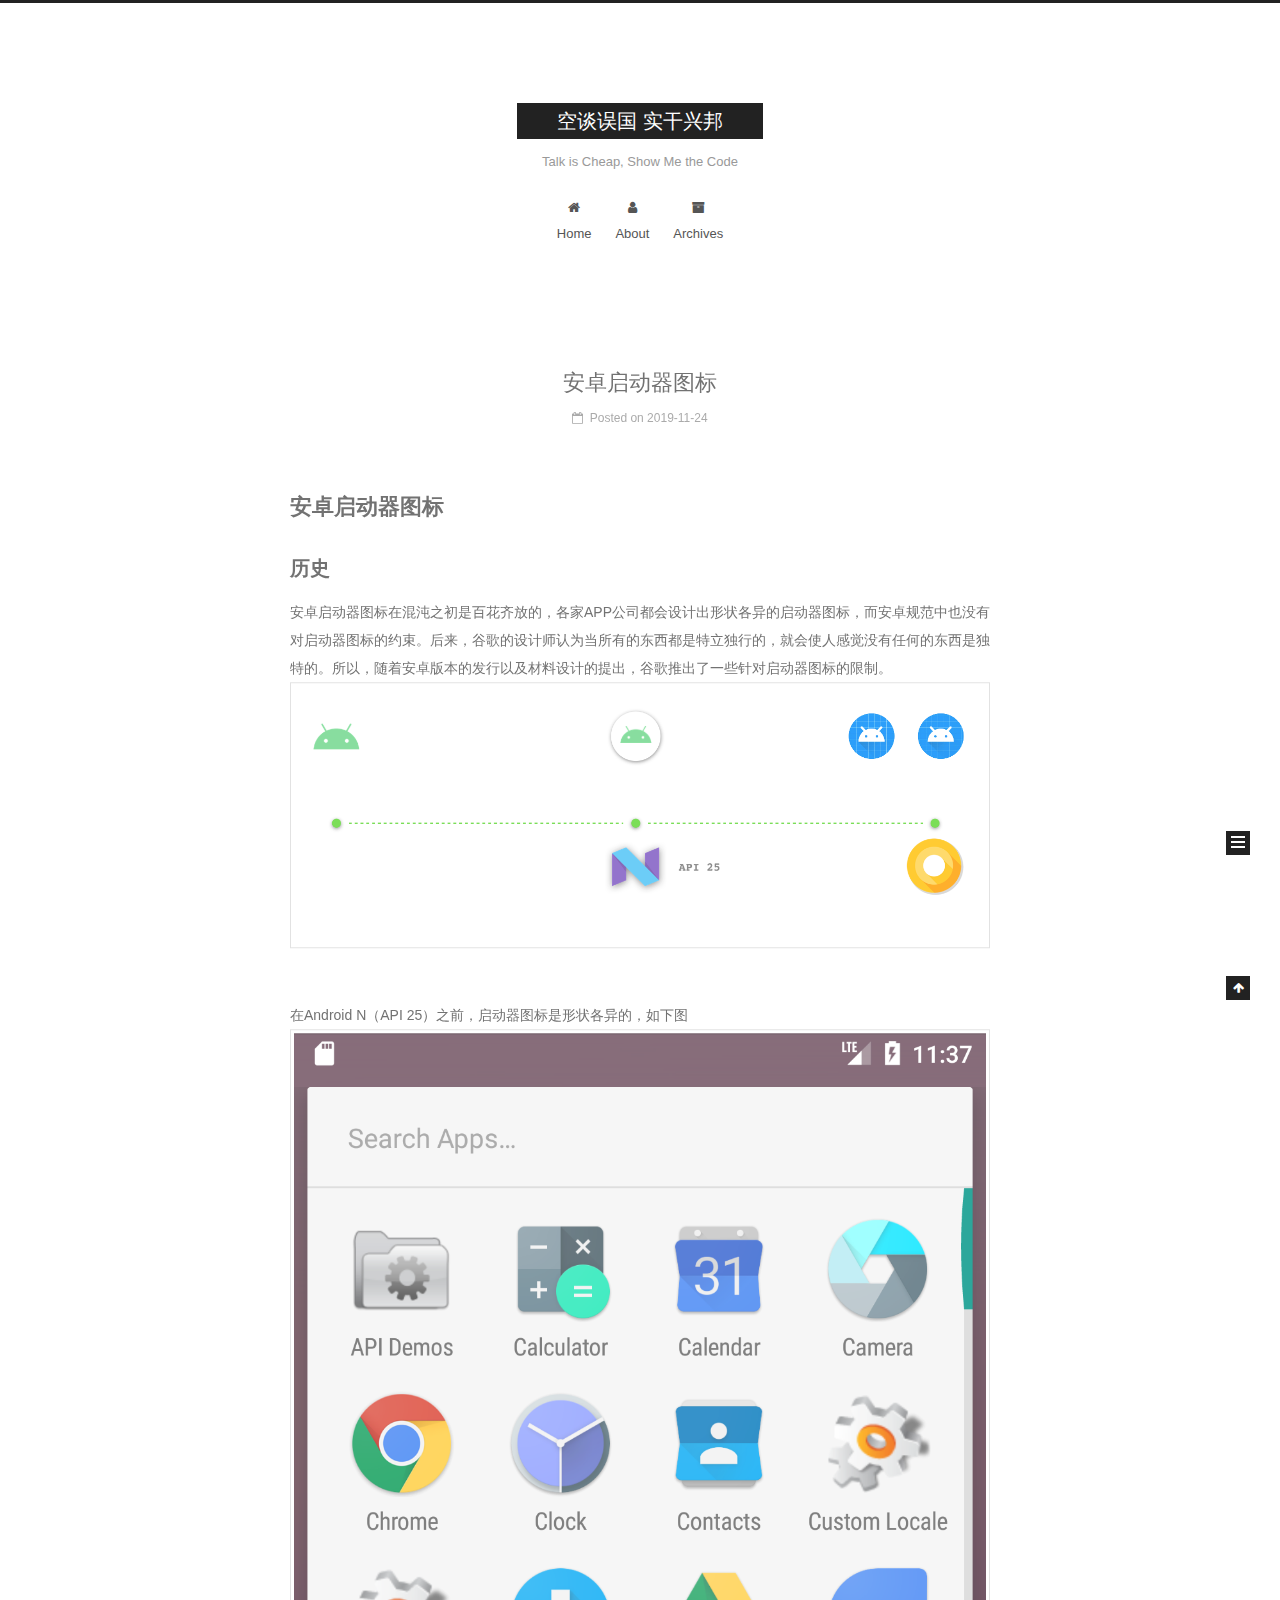
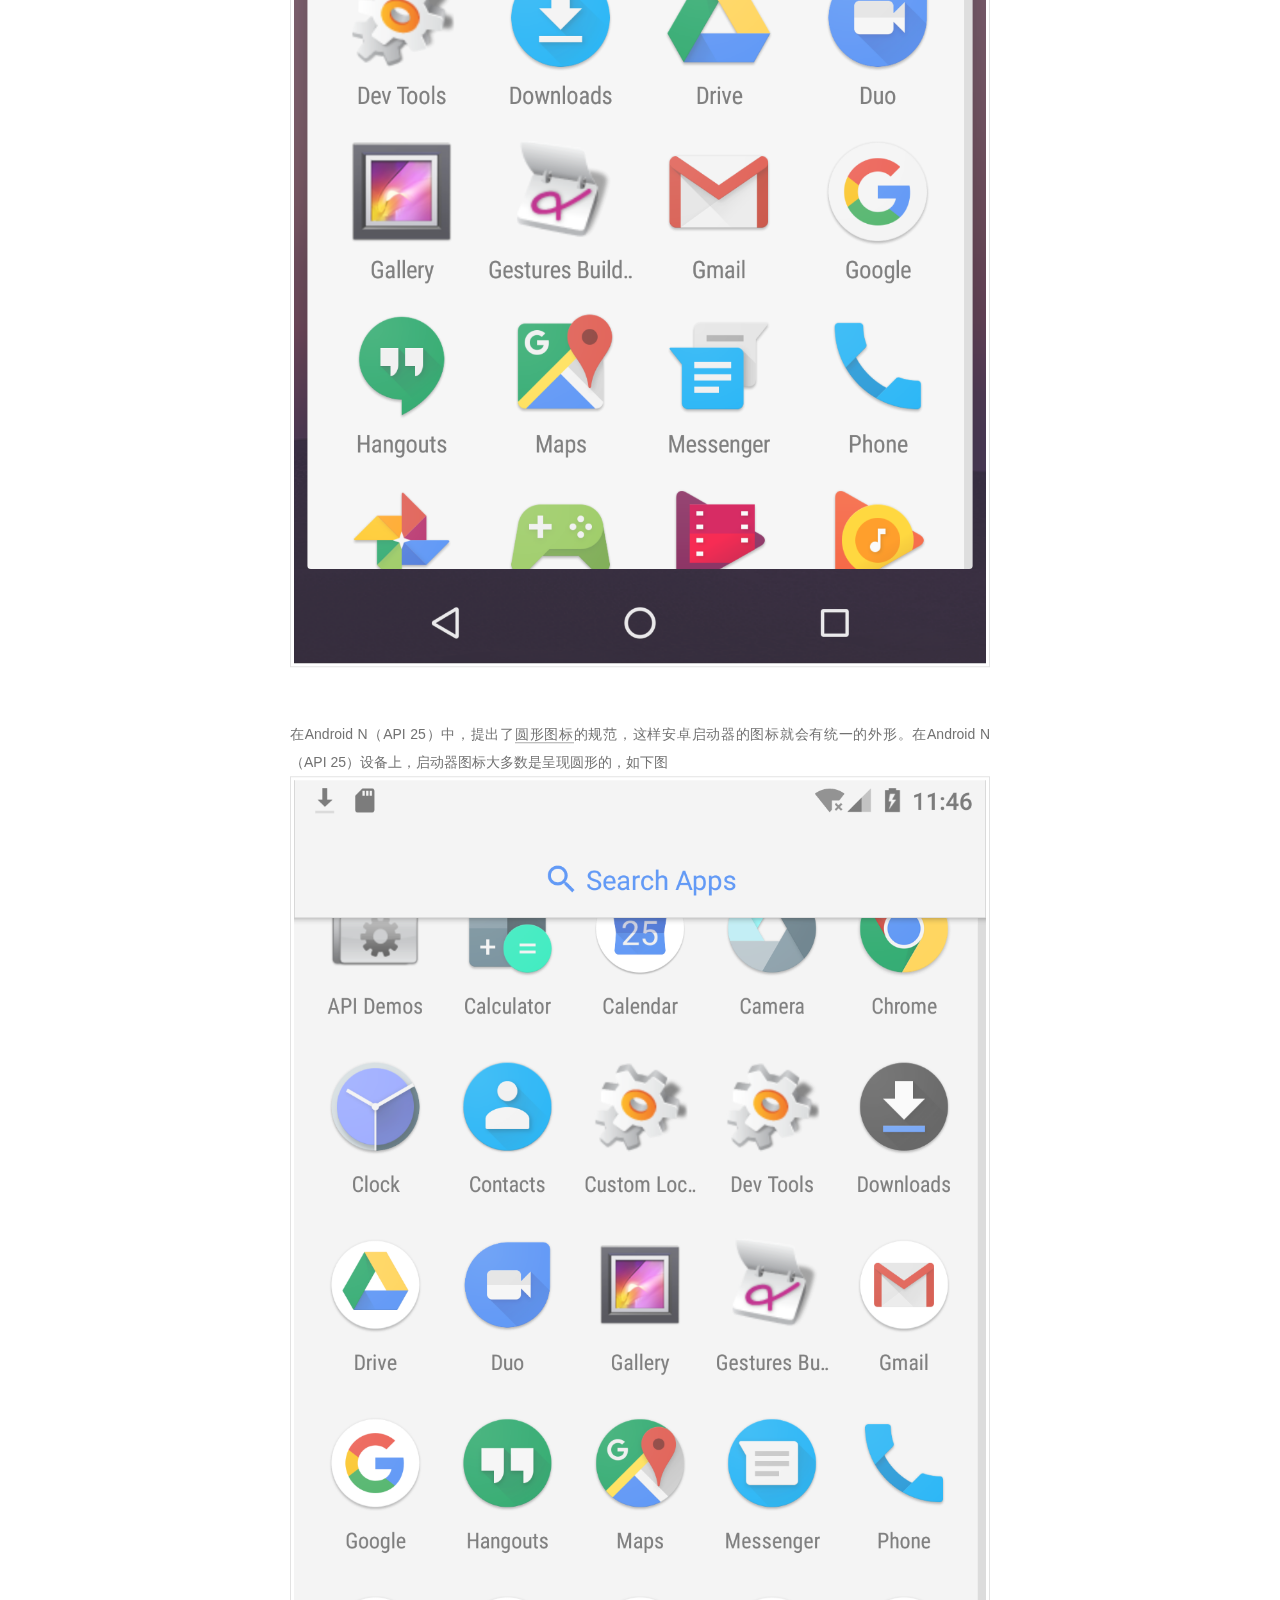
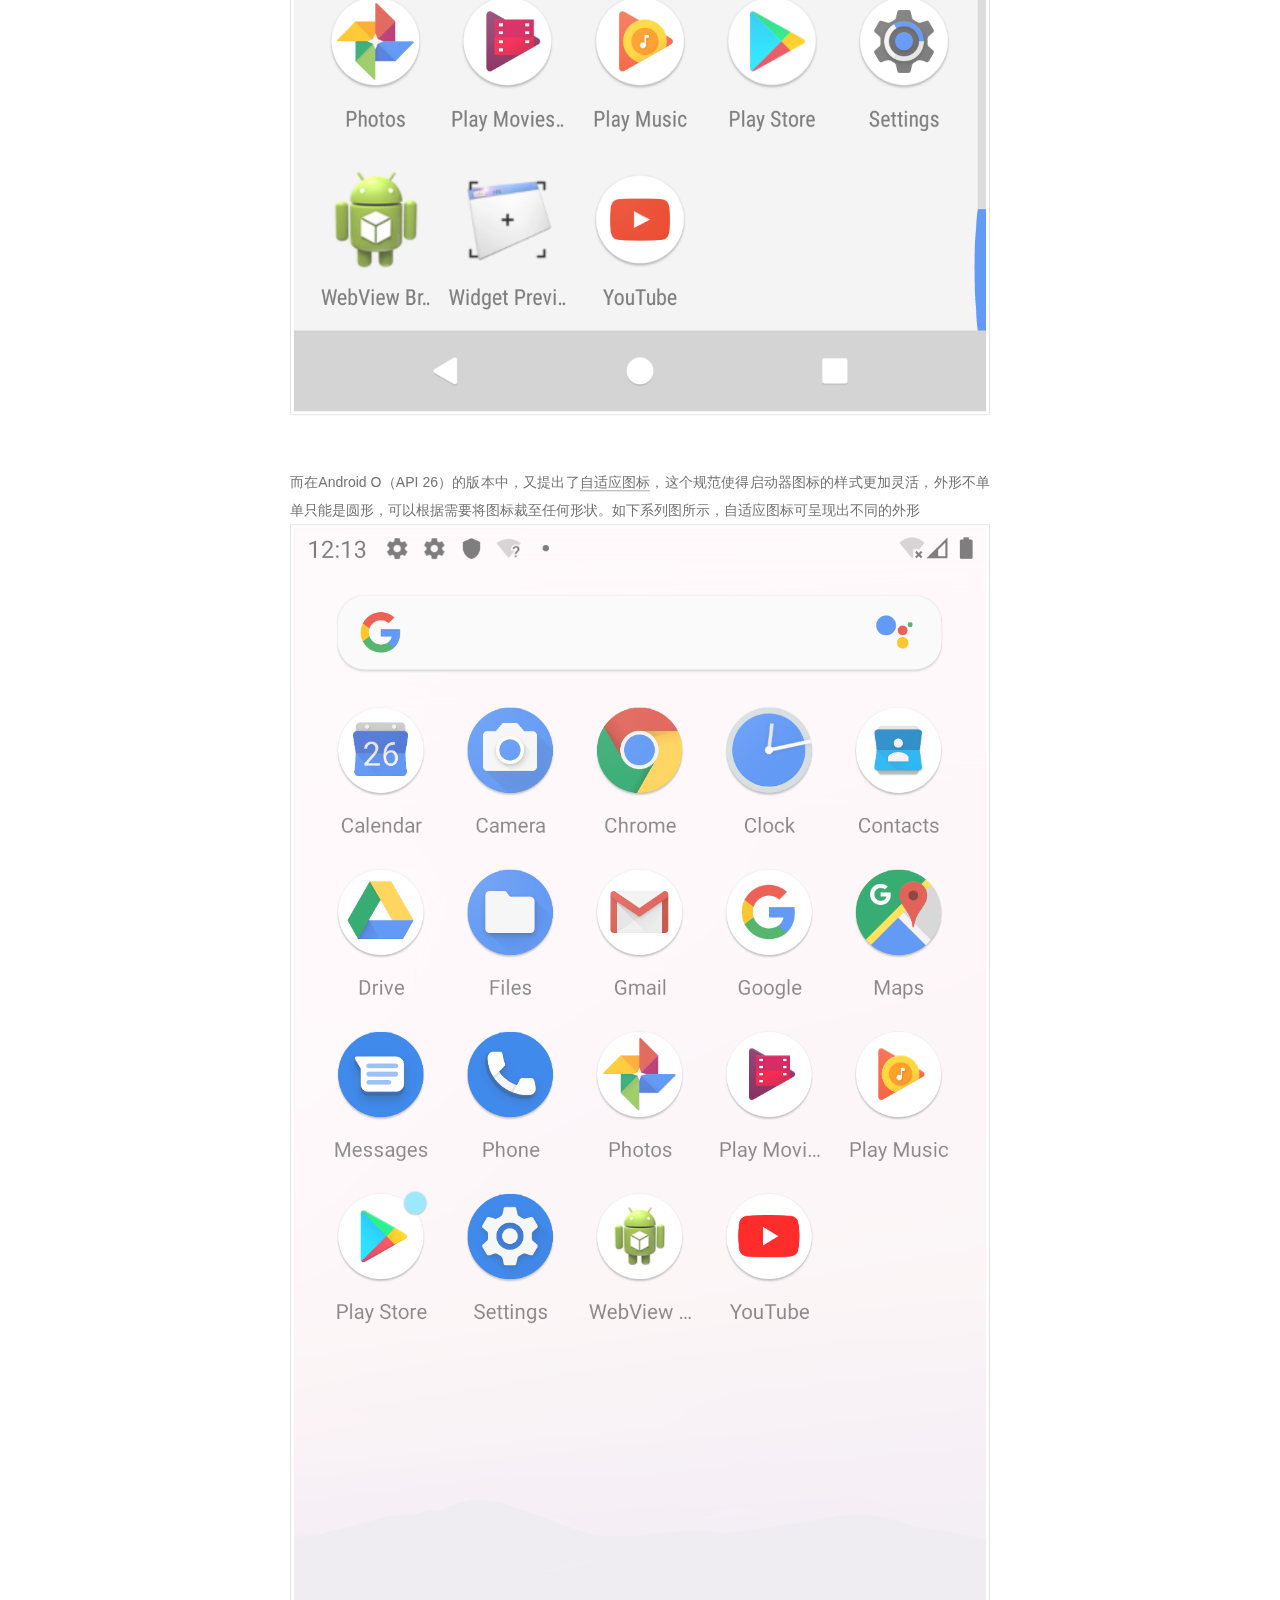
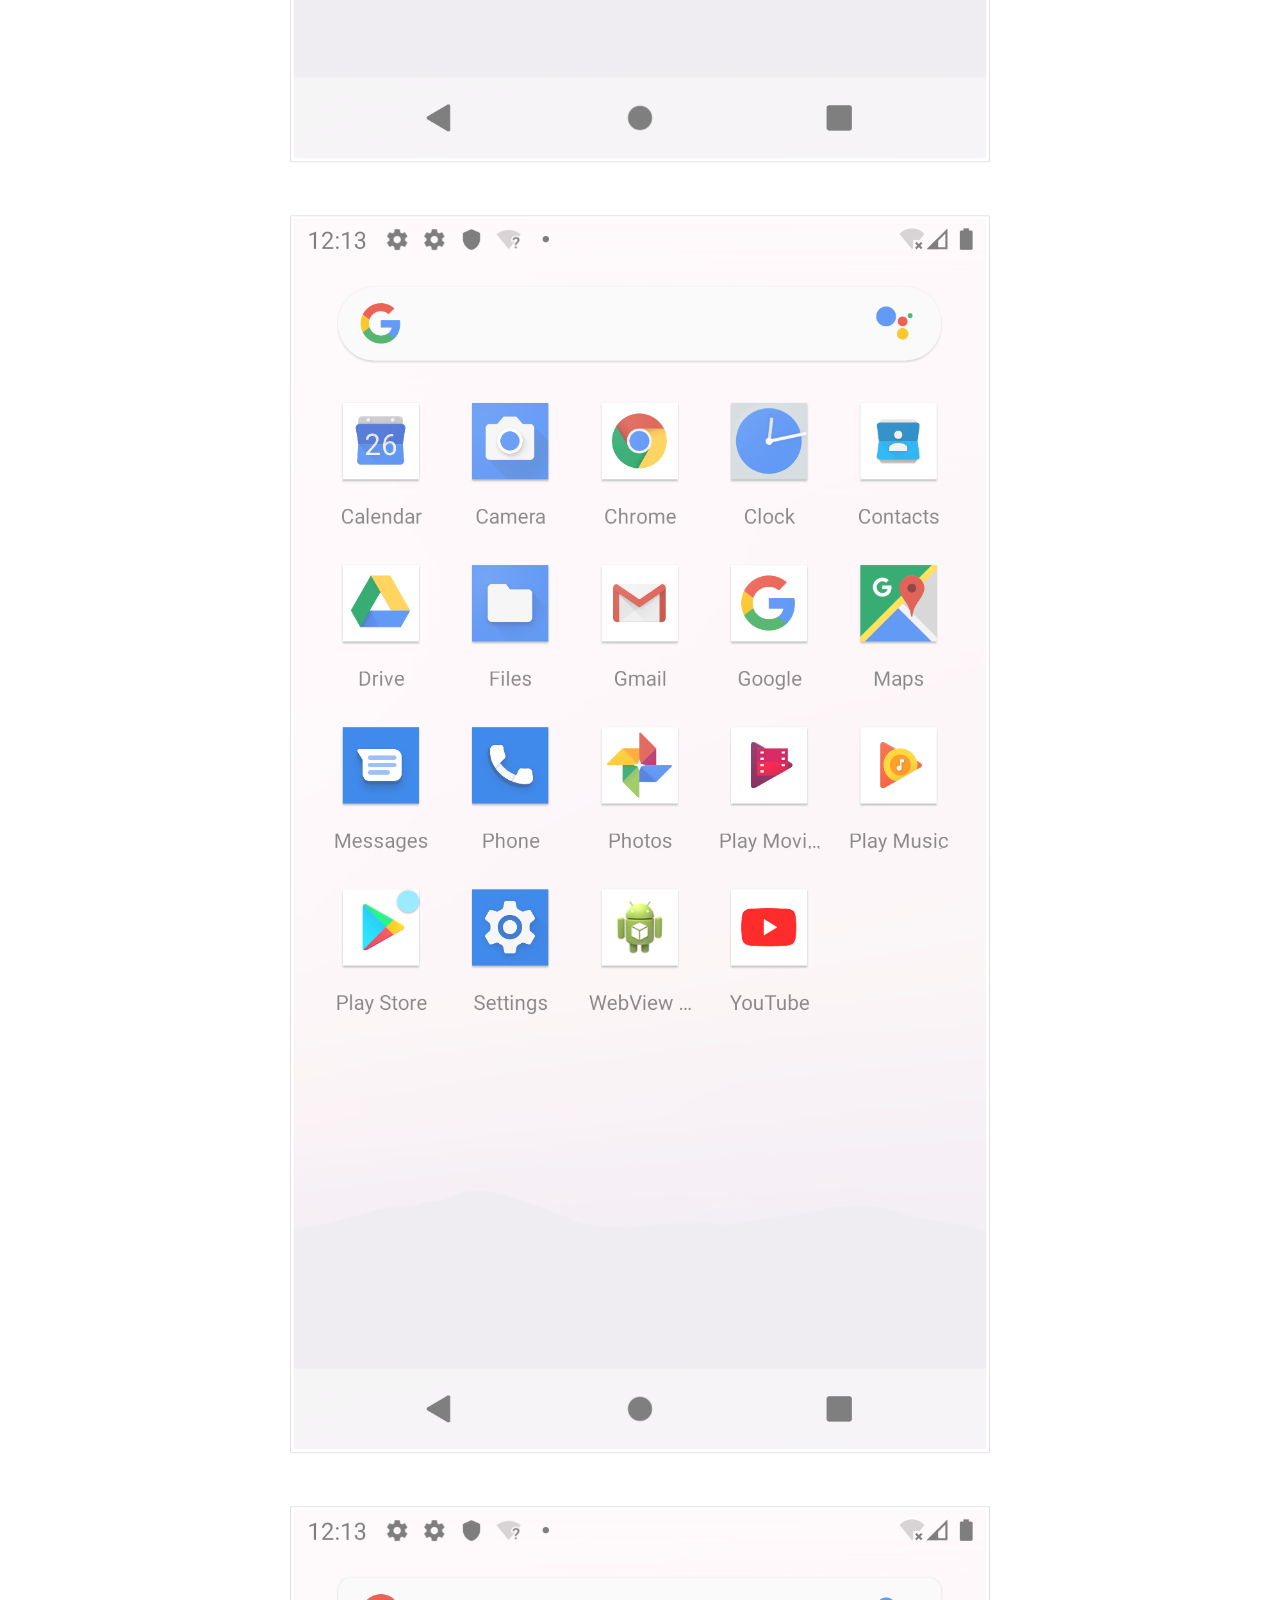
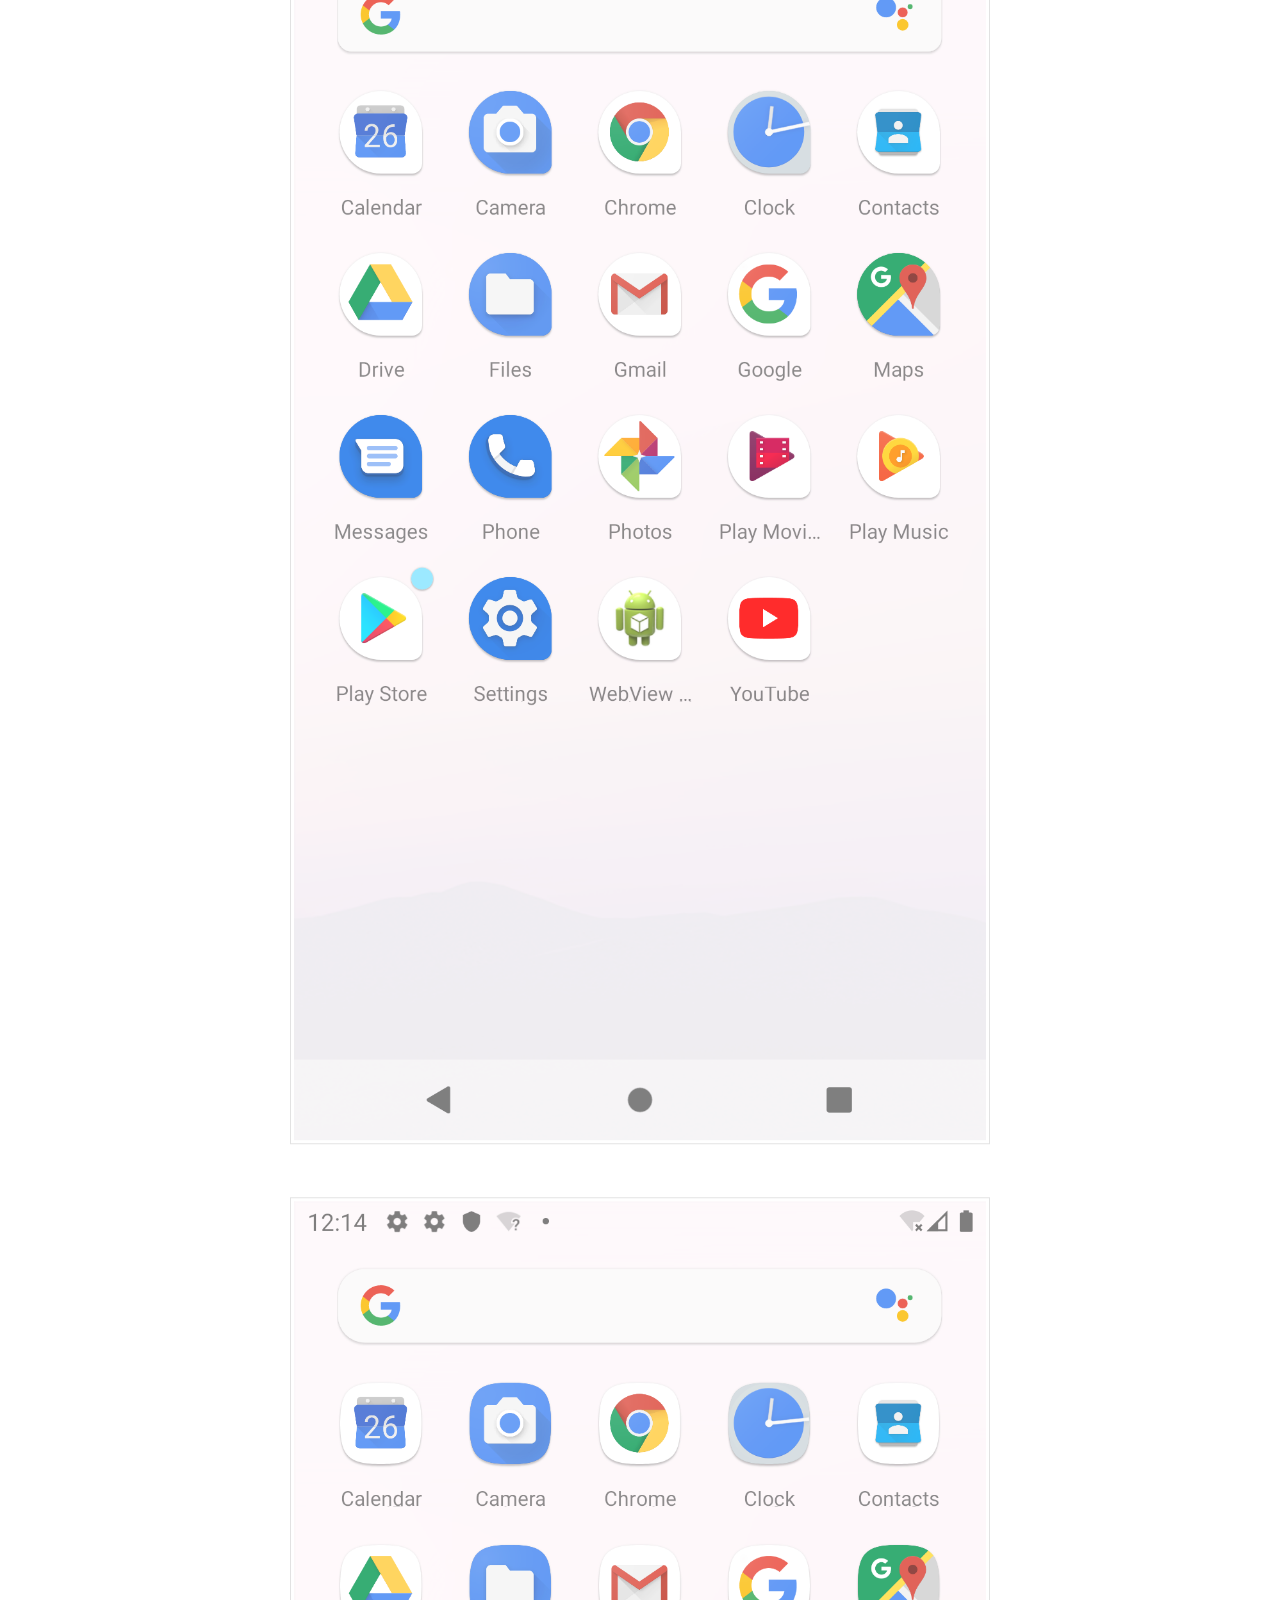
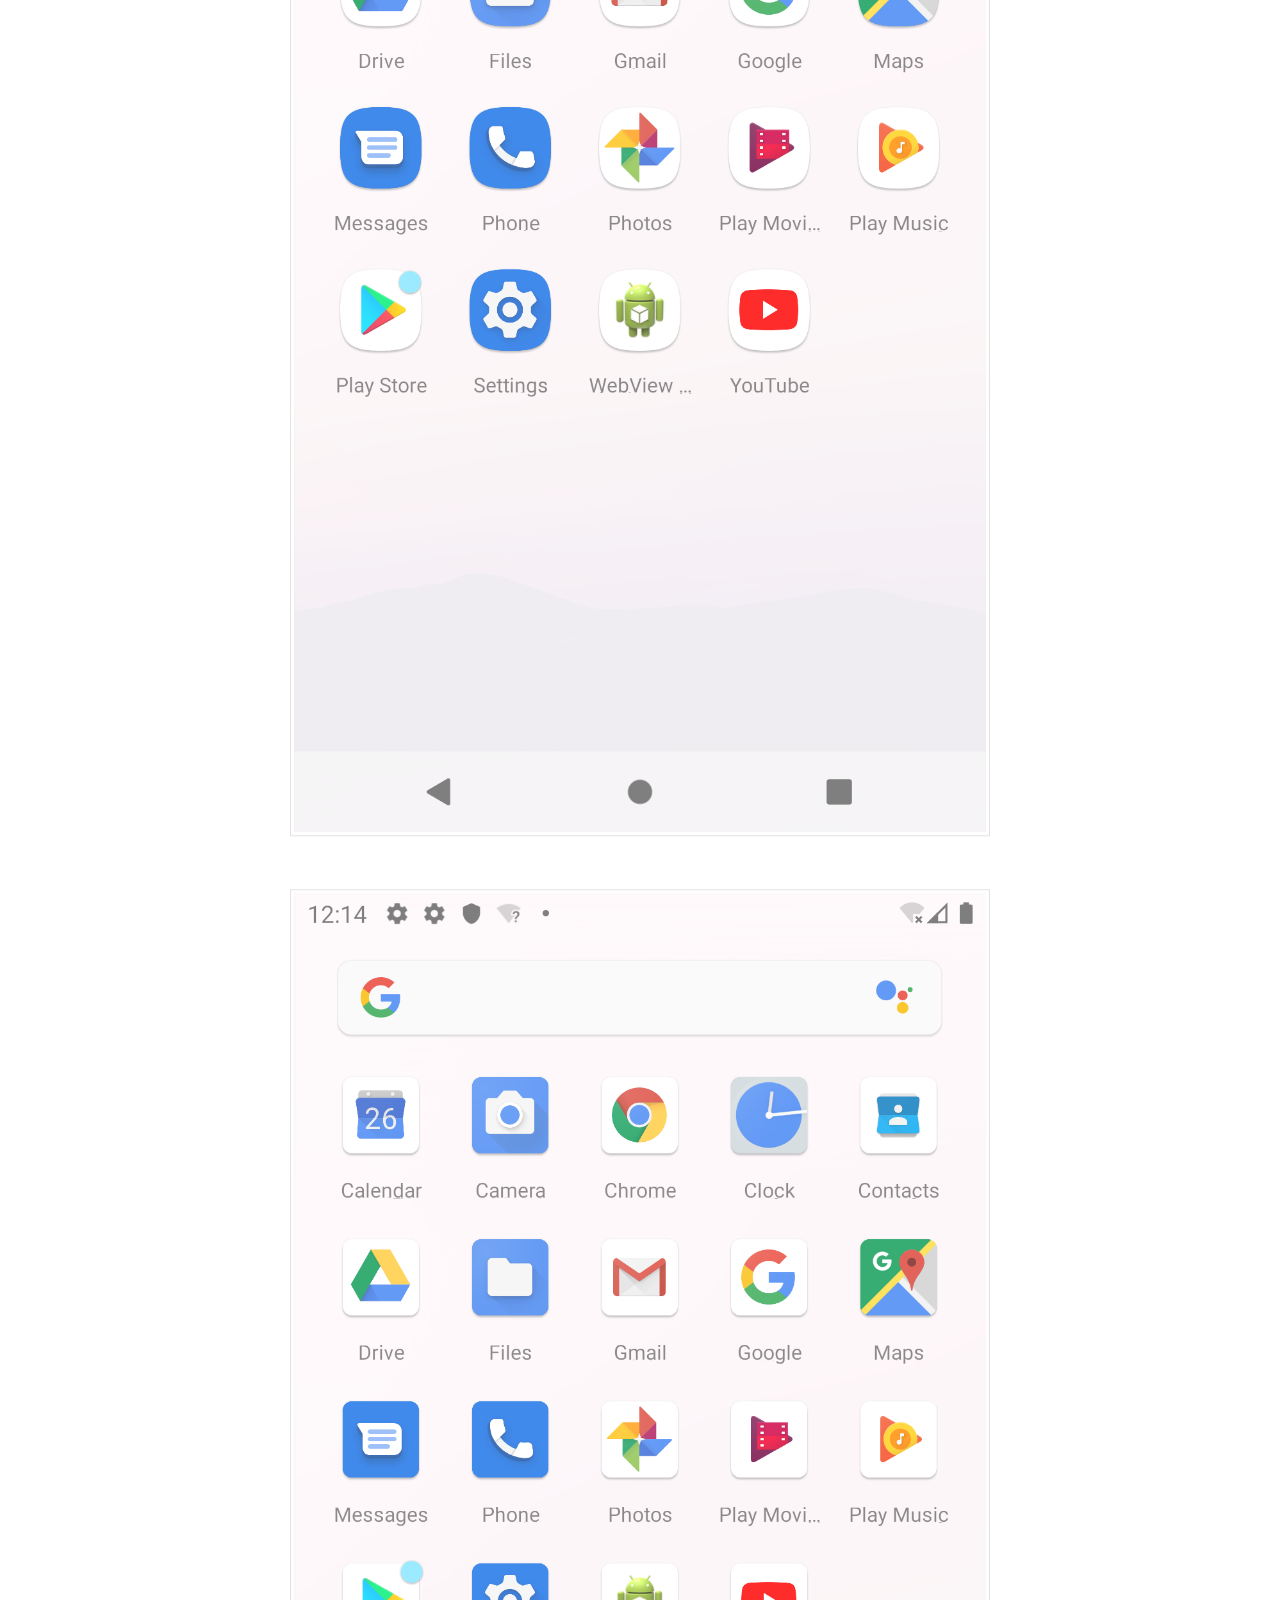
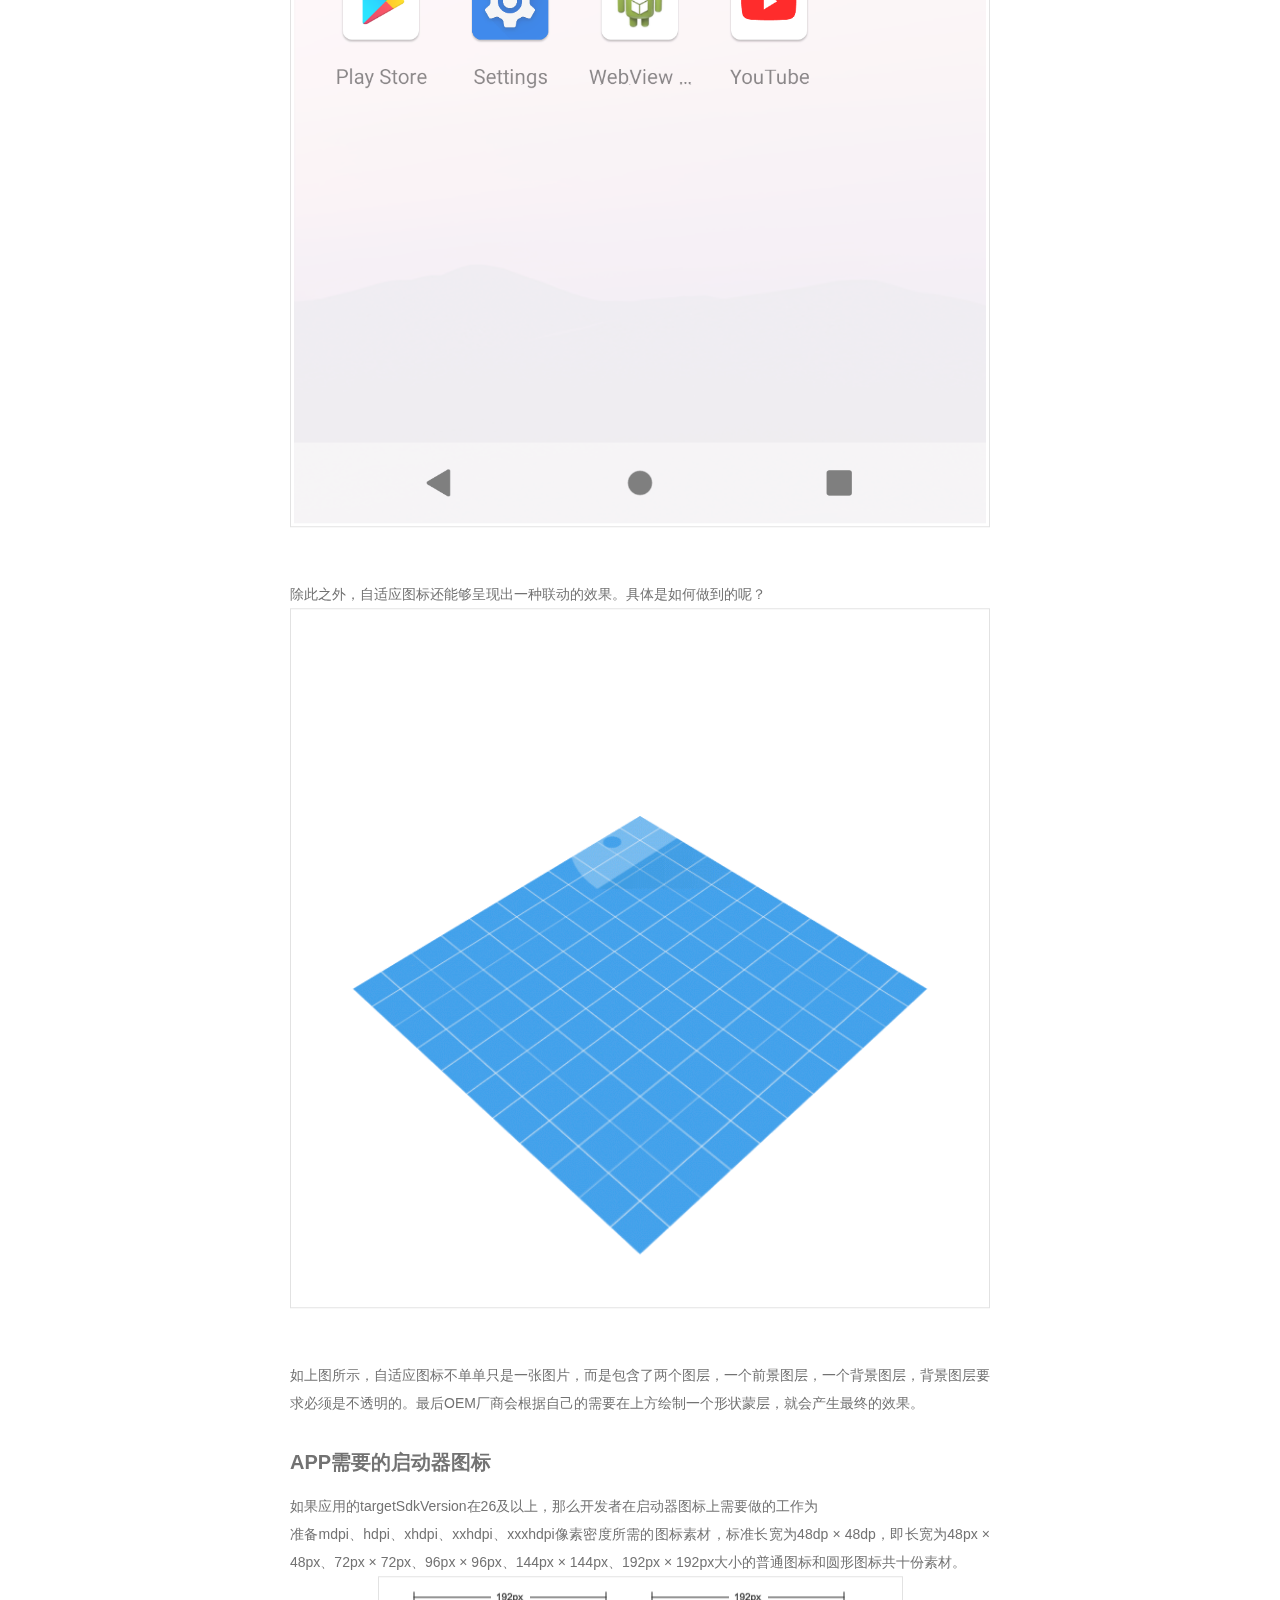
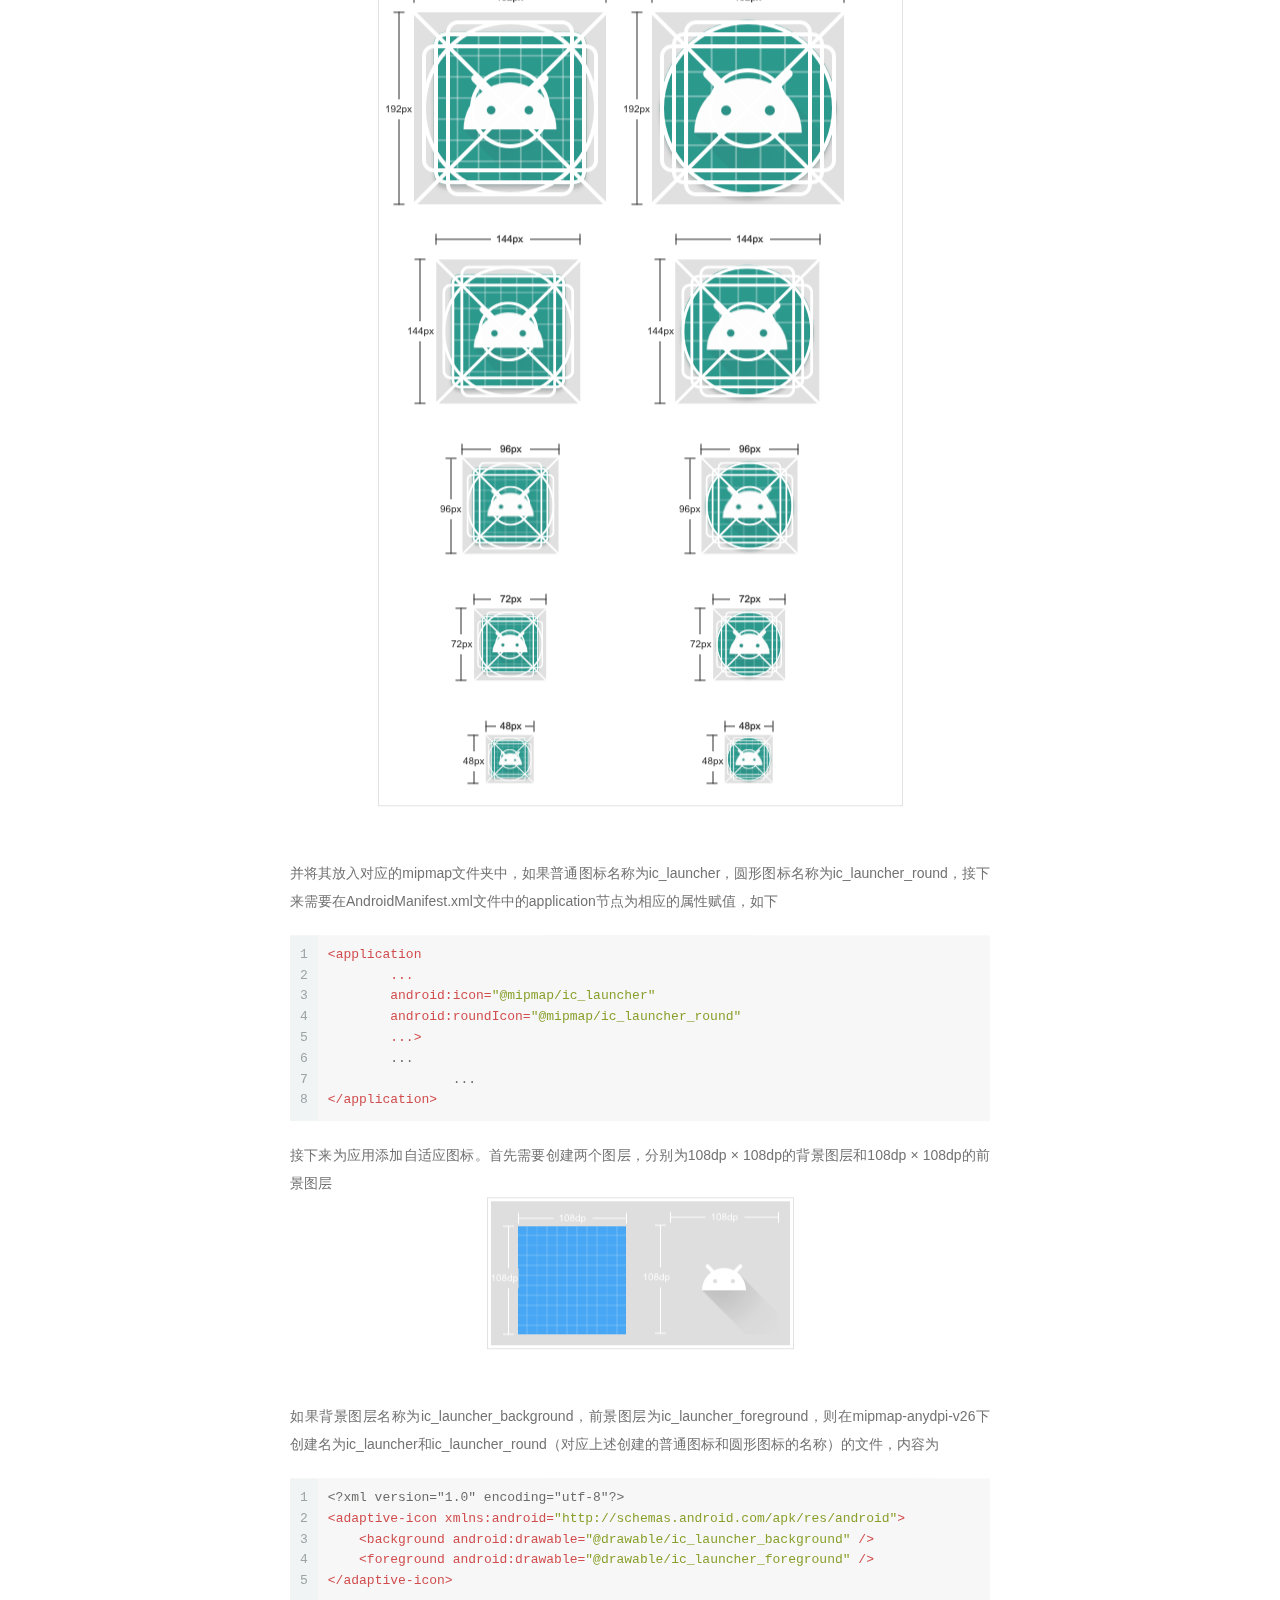
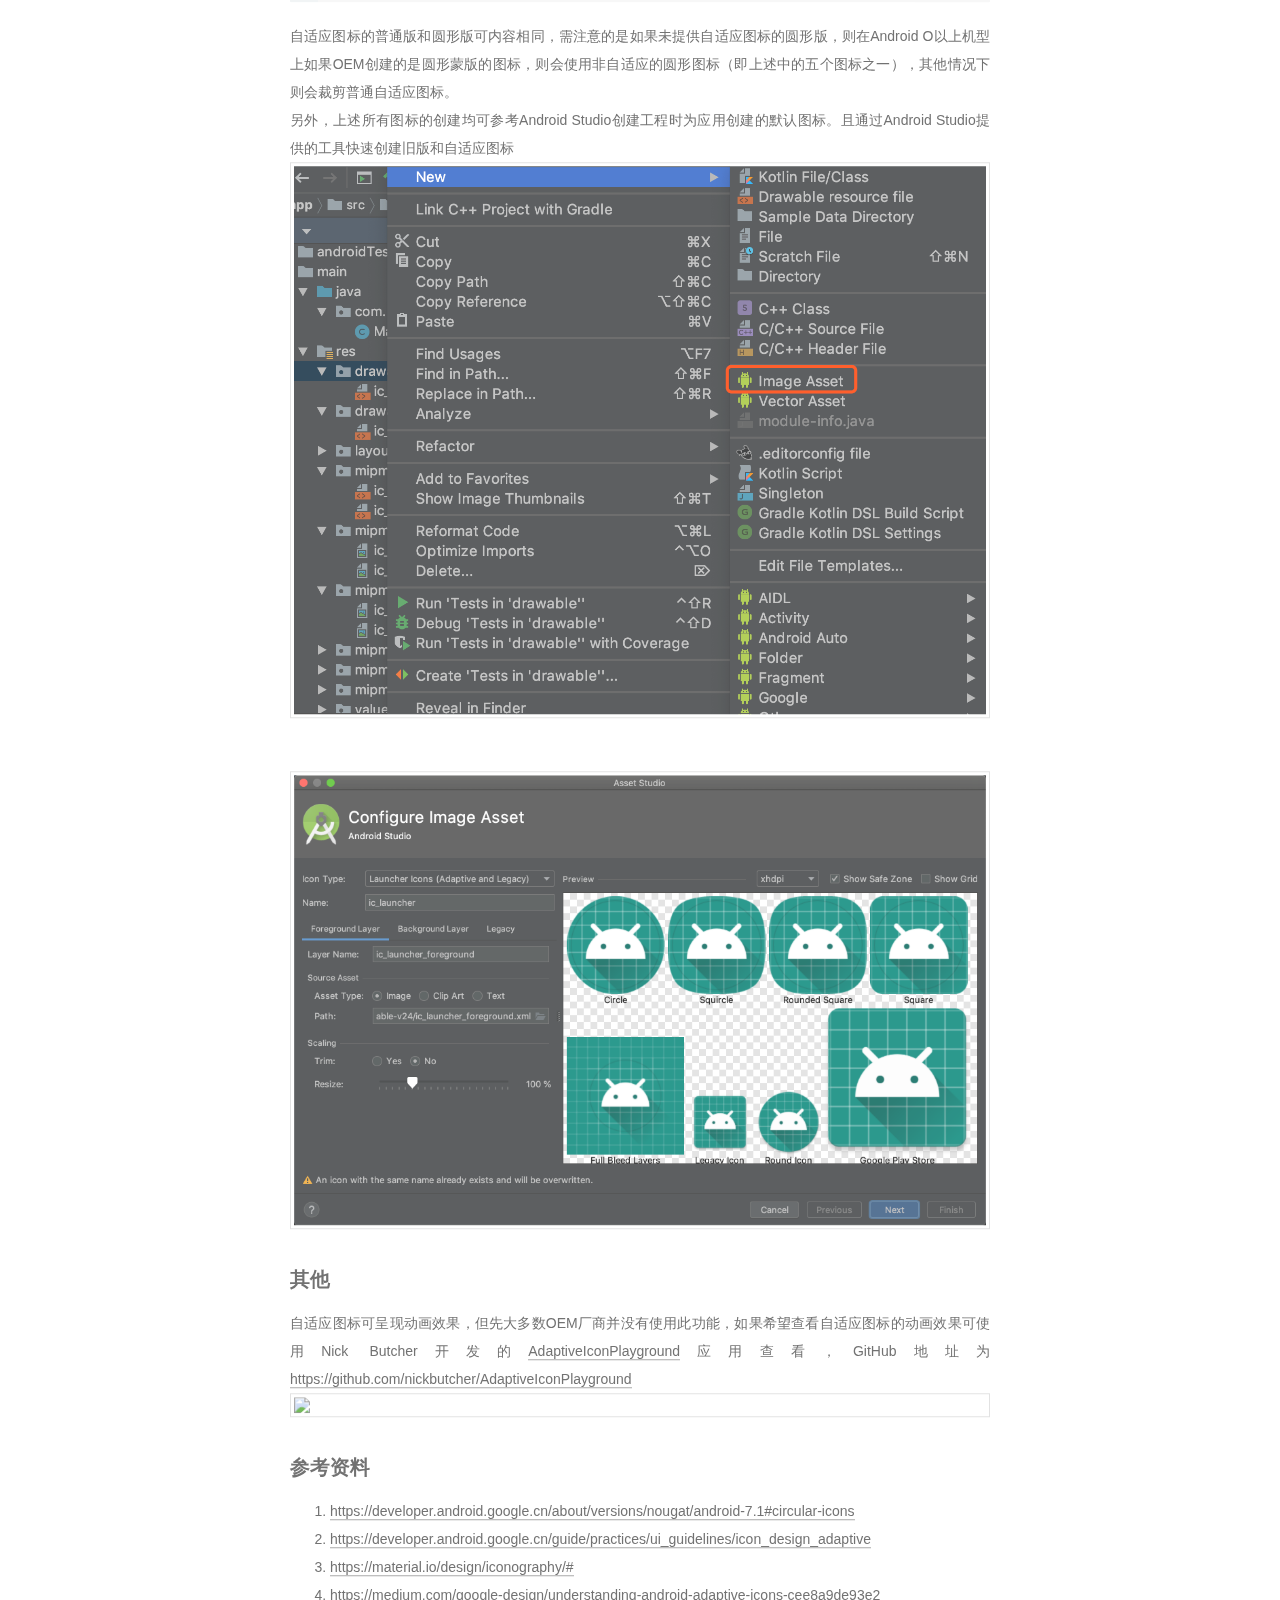
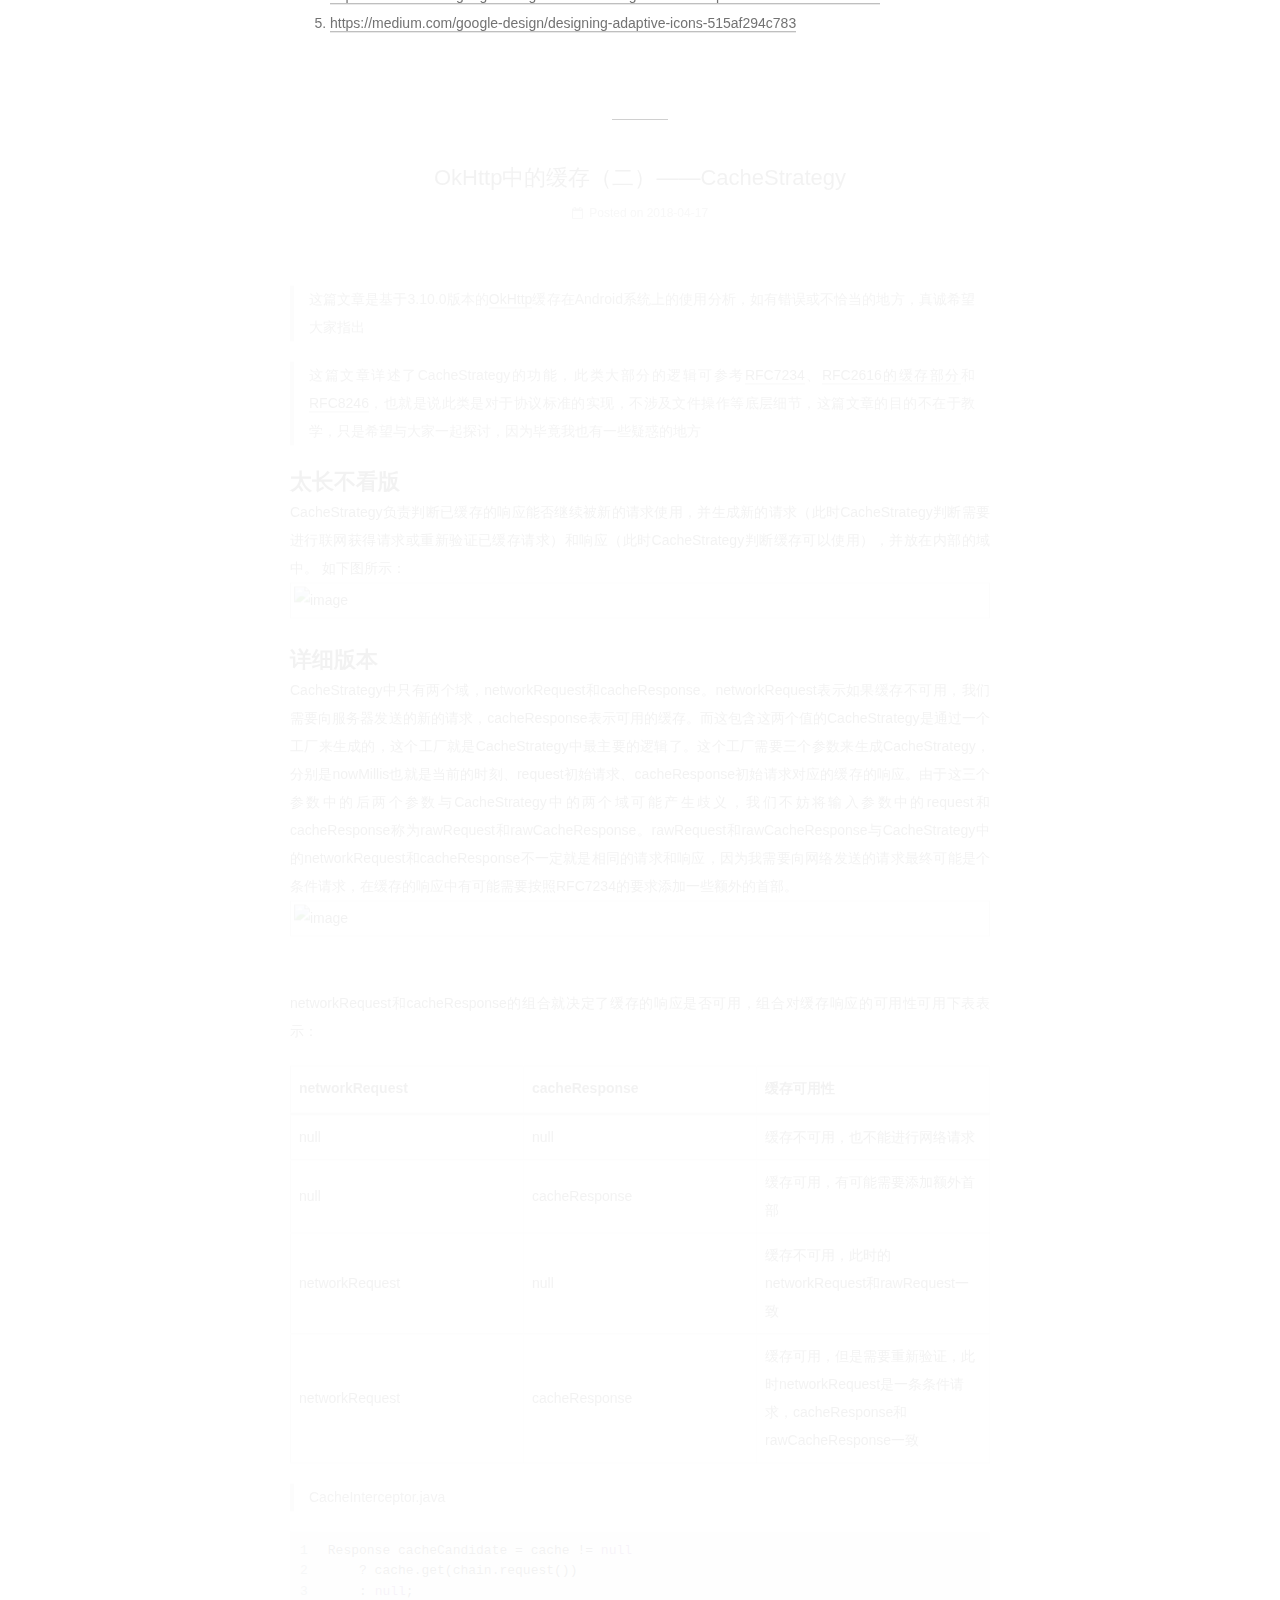
==== commit b0580022: "Site updated: 2019-11-24 23:48:13" ====
--- a/index.html
+++ b/index.html
@@ -239,6 +239,137 @@
   
   
   <div class="post-block">
+    <link itemprop="mainEntityOfPage" href="https://github.com/LiuXiangdong/2019/11/24/android-launcher/">
+
+    <span hidden itemprop="author" itemscope itemtype="http://schema.org/Person">
+      <meta itemprop="name" content="liuxd">
+      <meta itemprop="description" content="">
+      <meta itemprop="image" content="/images/avatar.gif">
+    </span>
+
+    <span hidden itemprop="publisher" itemscope itemtype="http://schema.org/Organization">
+      <meta itemprop="name" content="空谈误国 实干兴邦">
+    </span>
+
+    
+      <header class="post-header">
+
+        
+        
+          <h1 class="post-title" itemprop="name headline">
+                
+                <a class="post-title-link" href="/2019/11/24/android-launcher/" itemprop="url">安卓启动器图标</a></h1>
+        
+
+        <div class="post-meta">
+          <span class="post-time">
+            
+              <span class="post-meta-item-icon">
+                <i class="fa fa-calendar-o"></i>
+              </span>
+              
+                <span class="post-meta-item-text">Posted on</span>
+              
+              <time title="Post created" itemprop="dateCreated datePublished" datetime="2019-11-24T23:10:13+08:00">
+                2019-11-24
+              </time>
+            
+
+            
+
+            
+          </span>
+
+          
+
+          
+            
+          
+
+          
+          
+
+          
+
+          
+
+          
+
+        </div>
+      </header>
+    
+
+    
+    
+    
+    <div class="post-body" itemprop="articleBody">
+
+      
+      
+
+      
+        
+          
+            <h1 id="安卓启动器图标"><a href="#安卓启动器图标" class="headerlink" title="安卓启动器图标"></a>安卓启动器图标</h1><h2 id="历史"><a href="#历史" class="headerlink" title="历史"></a>历史</h2><p>安卓启动器图标在混沌之初是百花齐放的，各家APP公司都会设计出形状各异的启动器图标，而安卓规范中也没有对启动器图标的约束。后来，谷歌的设计师认为当所有的东西都是特立独行的，就会使人感觉没有任何的东西是独特的。所以，随着安卓版本的发行以及材料设计的提出，谷歌推出了一些针对启动器图标的限制。<br><img src="/2019/11/24/android-launcher/overview.png"><br>在Android N（API 25）之前，启动器图标是形状各异的，如下图<br><img src="/2019/11/24/android-launcher/ic_launcher_pre_25.png"><br>在Android N（API 25）中，提出了<a href="https://developer.android.google.cn/about/versions/nougat/android-7.1#circular-icons" target="_blank" rel="noopener">圆形图标</a>的规范，这样安卓启动器的图标就会有统一的外形。在Android N（API 25）设备上，启动器图标大多数是呈现圆形的，如下图<br><img src="/2019/11/24/android-launcher/ic_launcher_25.png"><br>而在Android O（API 26）的版本中，又提出了<a href="https://developer.android.google.cn/guide/practices/ui_guidelines/icon_design_adaptive" target="_blank" rel="noopener">自适应图标</a>，这个规范使得启动器图标的样式更加灵活，外形不单单只能是圆形，可以根据需要将图标裁至任何形状。如下系列图所示，自适应图标可呈现出不同的外形<br><img src="/2019/11/24/android-launcher/ic_launcher_post_26_circle.png"><br><img src="/2019/11/24/android-launcher/ic_launcher_post_26_square.png"><br><img src="/2019/11/24/android-launcher/ic_launcher_post_26_teardrop.png"><br><img src="/2019/11/24/android-launcher/ic_launcher_post_26_squircle.png"><br><img src="/2019/11/24/android-launcher/ic_launcher_post_26_rounded_rectangle.png"><br>除此之外，自适应图标还能够呈现出一种联动的效果。具体是如何做到的呢？<br><img src="/2019/11/24/android-launcher/adaptive-icon.gif"><br>如上图所示，自适应图标不单单只是一张图片，而是包含了两个图层，一个前景图层，一个背景图层，背景图层要求必须是不透明的。最后OEM厂商会根据自己的需要在上方绘制一个形状蒙层，就会产生最终的效果。</p>
+<h2 id="APP需要的启动器图标"><a href="#APP需要的启动器图标" class="headerlink" title="APP需要的启动器图标"></a>APP需要的启动器图标</h2><p>如果应用的targetSdkVersion在26及以上，那么开发者在启动器图标上需要做的工作为<br>准备mdpi、hdpi、xhdpi、xxhdpi、xxxhdpi像素密度所需的图标素材，标准长宽为48dp × 48dp，即长宽为48px × 48px、72px × 72px、96px × 96px、144px × 144px、192px × 192px大小的普通图标和圆形图标共十份素材。<br><img src="/2019/11/24/android-launcher/ic_launcher_spec.png"><br>并将其放入对应的mipmap文件夹中，如果普通图标名称为ic_launcher，圆形图标名称为ic_launcher_round，接下来需要在AndroidManifest.xml文件中的application节点为相应的属性赋值，如下<br><figure class="highlight xml"><table><tr><td class="gutter"><pre><span class="line">1</span><br><span class="line">2</span><br><span class="line">3</span><br><span class="line">4</span><br><span class="line">5</span><br><span class="line">6</span><br><span class="line">7</span><br><span class="line">8</span><br></pre></td><td class="code"><pre><span class="line"><span class="tag">&lt;<span class="name">application</span></span></span><br><span class="line"><span class="tag">        <span class="attr">...</span></span></span><br><span class="line"><span class="tag">        <span class="attr">android:icon</span>=<span class="string">"@mipmap/ic_launcher"</span></span></span><br><span class="line"><span class="tag">        <span class="attr">android:roundIcon</span>=<span class="string">"@mipmap/ic_launcher_round"</span></span></span><br><span class="line"><span class="tag">        <span class="attr">...</span>&gt;</span></span><br><span class="line">        ...</span><br><span class="line">		...</span><br><span class="line"><span class="tag">&lt;/<span class="name">application</span>&gt;</span></span><br></pre></td></tr></table></figure></p>
+<p>接下来为应用添加自适应图标。首先需要创建两个图层，分别为108dp × 108dp的背景图层和108dp × 108dp的前景图层<br><img src="/2019/11/24/android-launcher/adaptive-spec.png"><br>如果背景图层名称为ic_launcher_background，前景图层为ic_launcher_foreground，则在mipmap-anydpi-v26下创建名为ic_launcher和ic_launcher_round（对应上述创建的普通图标和圆形图标的名称）的文件，内容为<br><figure class="highlight xml"><table><tr><td class="gutter"><pre><span class="line">1</span><br><span class="line">2</span><br><span class="line">3</span><br><span class="line">4</span><br><span class="line">5</span><br></pre></td><td class="code"><pre><span class="line">&lt;?xml version="1.0" encoding="utf-8"?&gt;</span><br><span class="line"><span class="tag">&lt;<span class="name">adaptive-icon</span> <span class="attr">xmlns:android</span>=<span class="string">"http://schemas.android.com/apk/res/android"</span>&gt;</span></span><br><span class="line">    <span class="tag">&lt;<span class="name">background</span> <span class="attr">android:drawable</span>=<span class="string">"@drawable/ic_launcher_background"</span> /&gt;</span></span><br><span class="line">    <span class="tag">&lt;<span class="name">foreground</span> <span class="attr">android:drawable</span>=<span class="string">"@drawable/ic_launcher_foreground"</span> /&gt;</span></span><br><span class="line"><span class="tag">&lt;/<span class="name">adaptive-icon</span>&gt;</span></span><br></pre></td></tr></table></figure></p>
+<p>自适应图标的普通版和圆形版可内容相同，需注意的是如果未提供自适应图标的圆形版，则在Android O以上机型上如果OEM创建的是圆形蒙版的图标，则会使用非自适应的圆形图标（即上述中的五个图标之一），其他情况下则会裁剪普通自适应图标。<br>另外，上述所有图标的创建均可参考Android Studio创建工程时为应用创建的默认图标。且通过Android Studio提供的工具快速创建旧版和自适应图标<br><img src="/2019/11/24/android-launcher/android_studio_1.png"><br><img src="/2019/11/24/android-launcher/android_studio_2.png"></p>
+<h2 id="其他"><a href="#其他" class="headerlink" title="其他"></a>其他</h2><p>自适应图标可呈现动画效果，但先大多数OEM厂商并没有使用此功能，如果希望查看自适应图标的动画效果可使用Nick Butcher开发的<a href="https://github.com/nickbutcher/AdaptiveIconPlayground/releases">AdaptiveIconPlayground</a>应用查看，GitHub地址为<a href="https://github.com/nickbutcher/AdaptiveIconPlayground">https://github.com/nickbutcher/AdaptiveIconPlayground</a><br><img src="/2019/11/24/android-launcher/adaptive-icon-playground.gif"></p>
+<h2 id="参考资料"><a href="#参考资料" class="headerlink" title="参考资料"></a>参考资料</h2><ol>
+<li><a href="https://developer.android.google.cn/about/versions/nougat/android-7.1#circular-icons" target="_blank" rel="noopener">https://developer.android.google.cn/about/versions/nougat/android-7.1#circular-icons</a></li>
+<li><a href="https://developer.android.google.cn/guide/practices/ui_guidelines/icon_design_adaptive" target="_blank" rel="noopener">https://developer.android.google.cn/guide/practices/ui_guidelines/icon_design_adaptive</a></li>
+<li><a href="https://material.io/design/iconography/#" target="_blank" rel="noopener">https://material.io/design/iconography/#</a></li>
+<li><a href="https://medium.com/google-design/understanding-android-adaptive-icons-cee8a9de93e2" target="_blank" rel="noopener">https://medium.com/google-design/understanding-android-adaptive-icons-cee8a9de93e2</a></li>
+<li><a href="https://medium.com/google-design/designing-adaptive-icons-515af294c783" target="_blank" rel="noopener">https://medium.com/google-design/designing-adaptive-icons-515af294c783</a></li>
+</ol>
+
+          
+        
+      
+    </div>
+    
+    
+    
+
+    
+
+    
+
+    
+
+    <footer class="post-footer">
+      
+
+      
+
+      
+
+      
+      
+        <div class="post-eof"></div>
+      
+    </footer>
+  </div>
+  
+  
+  
+  </article>
+
+
+    
+      
+
+  
+
+  
+  
+  
+
+  <article class="post post-type-normal" itemscope itemtype="http://schema.org/Article">
+  
+  
+  
+  <div class="post-block">
     <link itemprop="mainEntityOfPage" href="https://github.com/LiuXiangdong/2018/04/17/okhttp-cache-02/">
 
     <span hidden itemprop="author" itemscope itemtype="http://schema.org/Person">
@@ -311,7 +442,7 @@
         
           
             <blockquote>
-<p>这篇文章是基于3.10.0版本的<a href="https://github.com/square/okhttp">OkHttp</a>缓存在Android系统上的使用分析，如有错误或不恰当的地方，真诚希望大家指出。</p>
+<p>这篇文章是基于3.10.0版本的<a href="https://github.com/square/okhttp">OkHttp</a>缓存在Android系统上的使用分析，如有错误或不恰当的地方，真诚希望大家指出</p>
 </blockquote>
 <blockquote>
 <p>这篇文章详述了CacheStrategy的功能，此类大部分的逻辑可参考<a href="https://tools.ietf.org/html/rfc7234" target="_blank" rel="noopener">RFC7234</a>、<a href="https://tools.ietf.org/html/rfc2616#section-13" target="_blank" rel="noopener">RFC2616的缓存部分</a>和<a href="https://tools.ietf.org/html/rfc8246" target="_blank" rel="noopener">RFC8246</a>，也就是说此类是对于协议标准的实现，不涉及文件操作等底层细节，这篇文章的目的不在于教学，只是希望与大家一起探讨，因为毕竟我也有一些疑惑的地方</p>
@@ -402,7 +533,7 @@
 <blockquote>
 <p>Clients SHOULD NOT issue a conditional request during the response’s freshness lifetime (e.g., upon a reload) unless explicitly overridden by the user (e.g., a force reload).</p>
 </blockquote>
-<p>在分析<strong>出入</strong>之前，还需要了解一下上句中<strong>reload</strong>和<strong>force reload</strong>到底是什么意思。RFC也没有具体说，这里我参考了Firefox和Chrome的行为。在Firefox和Chrome中，如果按F5是一个刷新操作，着我们都知道，而在这两个浏览器中按Ctrl+F5是一个强制刷新操作。<br>我们来看一下当进行这两个操作的时候两个浏览器发送的请求有什么不同：<br>我们分别在两个浏览器中请求<a href="http://www.firefox.com.cn/media/img/logos/firefox/logo-quantum.9c5e96634f92.png" target="_blank" rel="noopener">http://www.firefox.com.cn/media/img/logos/firefox/logo-quantum.9c5e96634f92.png</a>这个url的图片，然后两个浏览器会将此响应保存<br>在缓存中，然后在Chrome中按F5刷新，请求首部如下所示：</p>
+<p>在分析<strong>出入</strong>之前，还需要了解一下上句中<strong>reload</strong>和<strong>force reload</strong>到底是什么意思。RFC也没有具体说，这里我参考了Firefox和Chrome的行为。在Firefox和Chrome中，如果按F5是一个刷新操作，着我们都知道，而在这两个浏览器中按Ctrl+F5是一个强制刷新操作。<br>我们来看一下当进行这两个操作的时候两个浏览器发送的请求有什么不同：<br>我们分别在两个浏览器中请求<a href="http://www.firefox.com.cn/media/img/logos/firefox/logo-quantum.9c5e96634f92.png" target="_blank" rel="noopener">http://www.firefox.com.cn/media/img/logos/firefox/logo-quantum.9c5e96634f92.png</a>这个url的图片，然后两个浏览器会将此响应保存在缓存中，然后在Chrome中按F5刷新，请求首部如下所示：</p>
 <blockquote>
 <p>Accept: text/html,application/xhtml+xml,application/xml;q=0.9,image/webp,image/apng,<em>/</em>;q=0.8<br>Accept-Encoding: gzip, deflate<br>Accept-Language: zh-CN,zh;q=0.9<br><strong>Cache-Control: max-age=0</strong><br>Connection: keep-alive<br>Cookie: _ga=GA1.3.1095925235.1523974276; _gid=GA1.3.1216852923.1523974276<br>Host: <a href="http://www.firefox.com.cn" target="_blank" rel="noopener">www.firefox.com.cn</a><br><strong>If-Modified-Since: Thu, 29 Mar 2018 08:41:57 GMT</strong><br>Upgrade-Insecure-Requests: 1<br>User-Agent: Mozilla/5.0 (Windows NT 10.0; Win64; x64) AppleWebKit/537.36 (KHTML, like Gecko) Chrome/65.0.3325.181 Safari/537.36  </p>
 </blockquote>
@@ -434,7 +565,7 @@
 <blockquote>
 <p>Firefox中的强制刷新：</p>
 </blockquote>
-<p><img src="okhttp-cache-02-06.png" alt="image"><br>可以看到，Firefox对待immutable的响应的刷新是从缓存中获取了数据，强制刷新是从网络获取了数据，遵守了RFC中的规定。<br>关于浏览器对待immutable的支持可以参考<a href="https://stackoverflow.com/questions/41936772/which-browsers-support-cache-control-immutable" target="_blank" rel="noopener">https://stackoverflow.com/questions/41936772/which-browsers-support-cache-control-immutable</a>和其下方的评论。<br>然而在OkHttp中，我们可以看到如果请求中有条件请求首部，是没有判断缓存的响应是不是immutable的，而是直接发送这个请求。或许是因为浏览器的刷新行为不适用于OkHttp中，而且OkHttp的贡献者也说OkHttp中没有强制刷新的概念<br>（此处可参考<a href="https://github.com/square/okhttp/issues/2878#issuecomment-381572317">https://github.com/square/okhttp/issues/2878#issuecomment-381572317</a>）。我想这应该是RFC的锅，它没有明确说明在缓存的响应是immutable的时候到底包含了那些首部的请求是要阻拦的。<br><figure class="highlight java"><table><tr><td class="gutter"><pre><span class="line">1</span><br><span class="line">2</span><br><span class="line">3</span><br><span class="line">4</span><br><span class="line">5</span><br><span class="line">6</span><br><span class="line">7</span><br><span class="line">8</span><br><span class="line">9</span><br></pre></td><td class="code"><pre><span class="line">CacheControl requestCaching = request.cacheControl();</span><br><span class="line"><span class="keyword">if</span> (requestCaching.noCache() || hasConditions(request)) &#123;</span><br><span class="line">  <span class="keyword">return</span> <span class="keyword">new</span> CacheStrategy(request, <span class="keyword">null</span>);</span><br><span class="line">&#125;</span><br><span class="line"></span><br><span class="line">CacheControl responseCaching = cacheResponse.cacheControl();</span><br><span class="line"><span class="keyword">if</span> (responseCaching.immutable()) &#123;</span><br><span class="line">  <span class="keyword">return</span> <span class="keyword">new</span> CacheStrategy(<span class="keyword">null</span>, cacheResponse);</span><br><span class="line">&#125;</span><br></pre></td></tr></table></figure></p>
+<p><img src="okhttp-cache-02-06.png" alt="image"><br>可以看到，Firefox对待immutable的响应的刷新是从缓存中获取了数据，强制刷新是从网络获取了数据，遵守了RFC中的规定。<br>关于浏览器对待immutable的支持可以参考<a href="https://stackoverflow.com/questions/41936772/which-browsers-support-cache-control-immutable" target="_blank" rel="noopener">https://stackoverflow.com/questions/41936772/which-browsers-support-cache-control-immutable</a>和其下方的评论。<br>然而在OkHttp中，我们可以看到如果请求中有条件请求首部，是没有判断缓存的响应是不是immutable的，而是直接发送这个请求。或许是因为浏览器的刷新行为不适用于OkHttp中，而且OkHttp的贡献者也说OkHttp中没有强制刷新的概念（此处可参考<a href="https://github.com/square/okhttp/issues/2878#issuecomment-381572317">https://github.com/square/okhttp/issues/2878#issuecomment-381572317</a>）。我想这应该是RFC的锅，它没有明确说明在缓存的响应是immutable的时候到底包含了那些首部的请求是要阻拦的。<br><figure class="highlight java"><table><tr><td class="gutter"><pre><span class="line">1</span><br><span class="line">2</span><br><span class="line">3</span><br><span class="line">4</span><br><span class="line">5</span><br><span class="line">6</span><br><span class="line">7</span><br><span class="line">8</span><br><span class="line">9</span><br></pre></td><td class="code"><pre><span class="line">CacheControl requestCaching = request.cacheControl();</span><br><span class="line"><span class="keyword">if</span> (requestCaching.noCache() || hasConditions(request)) &#123;</span><br><span class="line">  <span class="keyword">return</span> <span class="keyword">new</span> CacheStrategy(request, <span class="keyword">null</span>);</span><br><span class="line">&#125;</span><br><span class="line"></span><br><span class="line">CacheControl responseCaching = cacheResponse.cacheControl();</span><br><span class="line"><span class="keyword">if</span> (responseCaching.immutable()) &#123;</span><br><span class="line">  <span class="keyword">return</span> <span class="keyword">new</span> CacheStrategy(<span class="keyword">null</span>, cacheResponse);</span><br><span class="line">&#125;</span><br></pre></td></tr></table></figure></p>
 <p>除此之外，OkHttp对待immutable还有一处与RFC不同就是OkHttp并没有先计算缓存的freshness lifetime。</p>
 <h3 id="新鲜度"><a href="#新鲜度" class="headerlink" title="新鲜度"></a>新鲜度</h3><p>在校验缓存的响应是否是immutable的之后，就是新鲜度计算的代码，这一块在RFC中也有计算公式，就不赘述了。这一块会在一定条件下对过期响应添加Warning首部，如上文所说。</p>
 <h2 id="第三部分-缓存的响应需要进一步验证才可以使用"><a href="#第三部分-缓存的响应需要进一步验证才可以使用" class="headerlink" title="第三部分 缓存的响应需要进一步验证才可以使用"></a>第三部分 缓存的响应需要进一步验证才可以使用</h2><p>第三部分的代码区域为：</p>
@@ -669,7 +800,7 @@
               
                 <a href="/archives/">
               
-                  <span class="site-state-item-count">2</span>
+                  <span class="site-state-item-count">3</span>
                   <span class="site-state-item-name">posts</span>
                 </a>
               </div>
@@ -720,7 +851,7 @@
 
     <footer id="footer" class="footer">
       <div class="footer-inner">
-        <div class="copyright">&copy; <span itemprop="copyrightYear">2018</span>
+        <div class="copyright">&copy; <span itemprop="copyrightYear">2019</span>
   <span class="with-love">
     <i class="fa fa-user"></i>
   </span>
--- a/css/main.css
+++ b/css/main.css
@@ -1822,7 +1822,7 @@
   width: 4px;
   height: 4px;
   border-radius: 50%;
-  background: #78f9ff;
+  background: #ffff25;
 }
 .links-of-blogroll {
   font-size: 13px;
